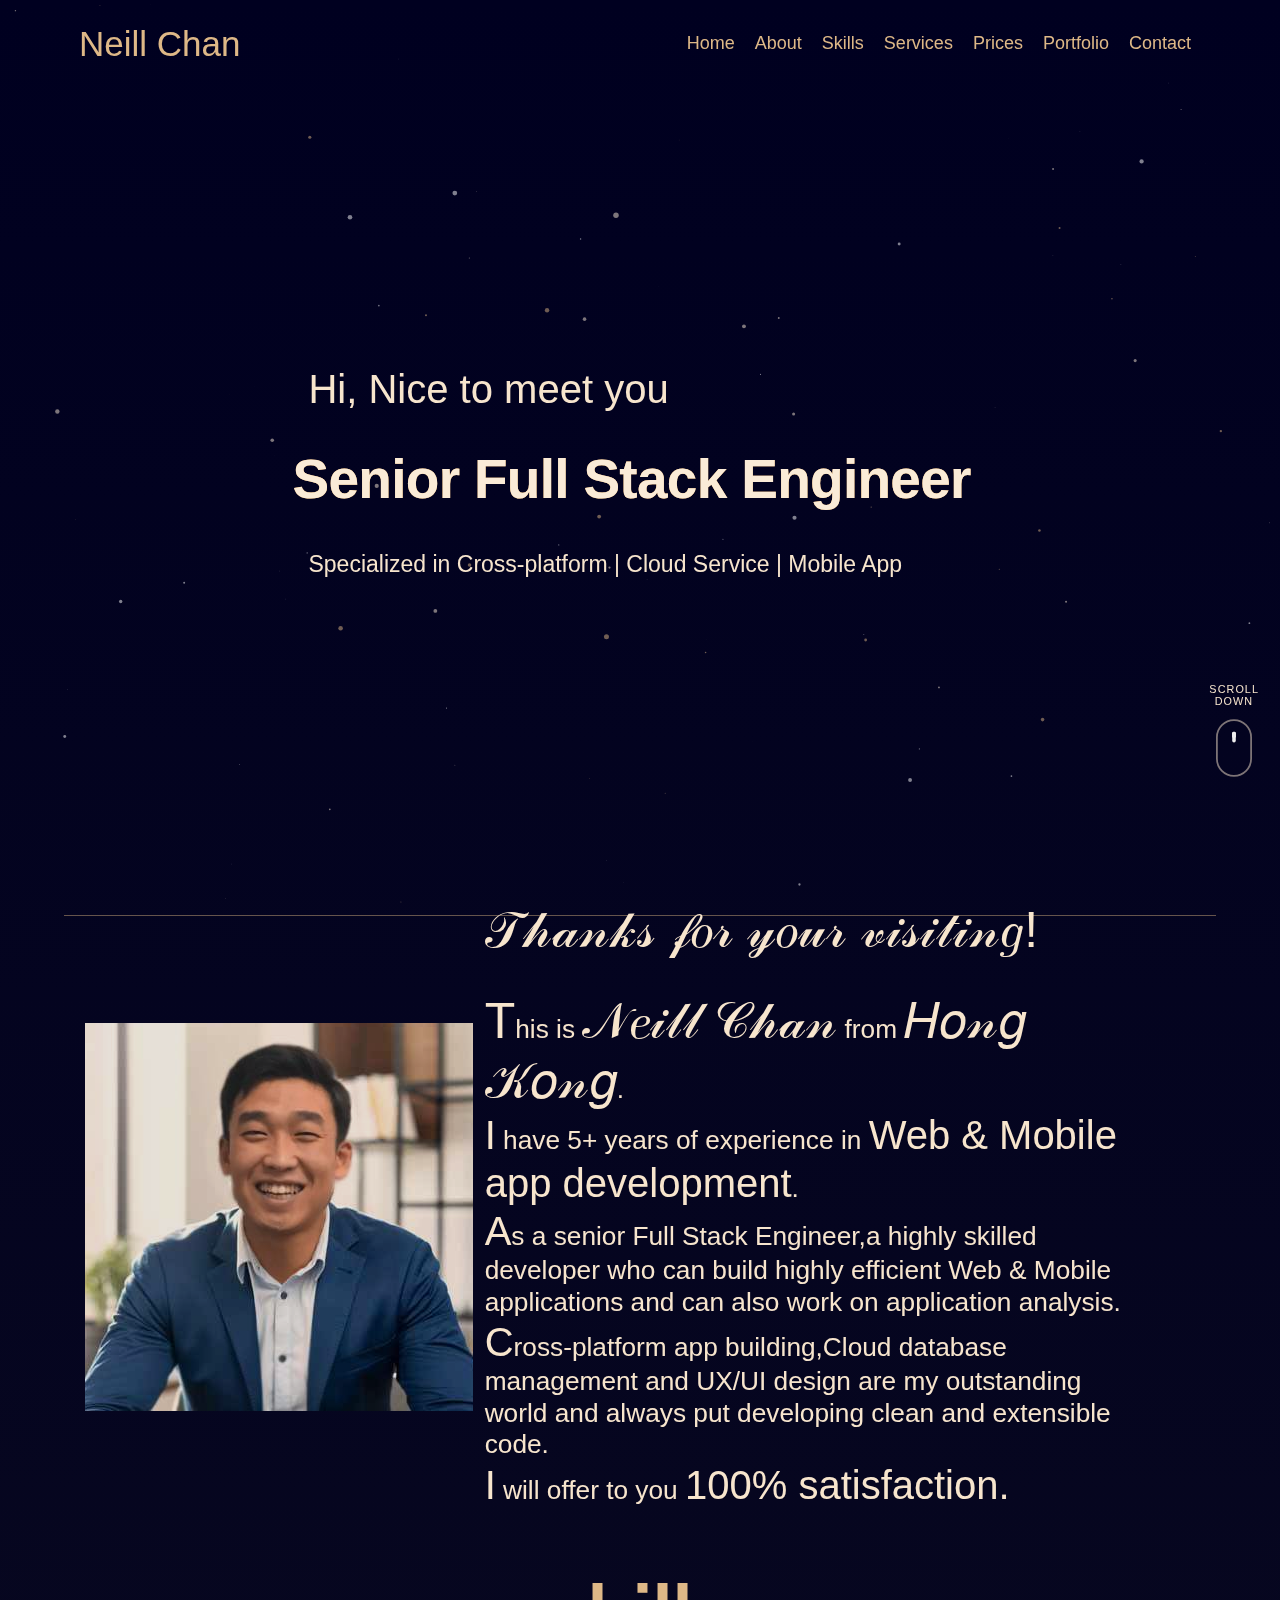
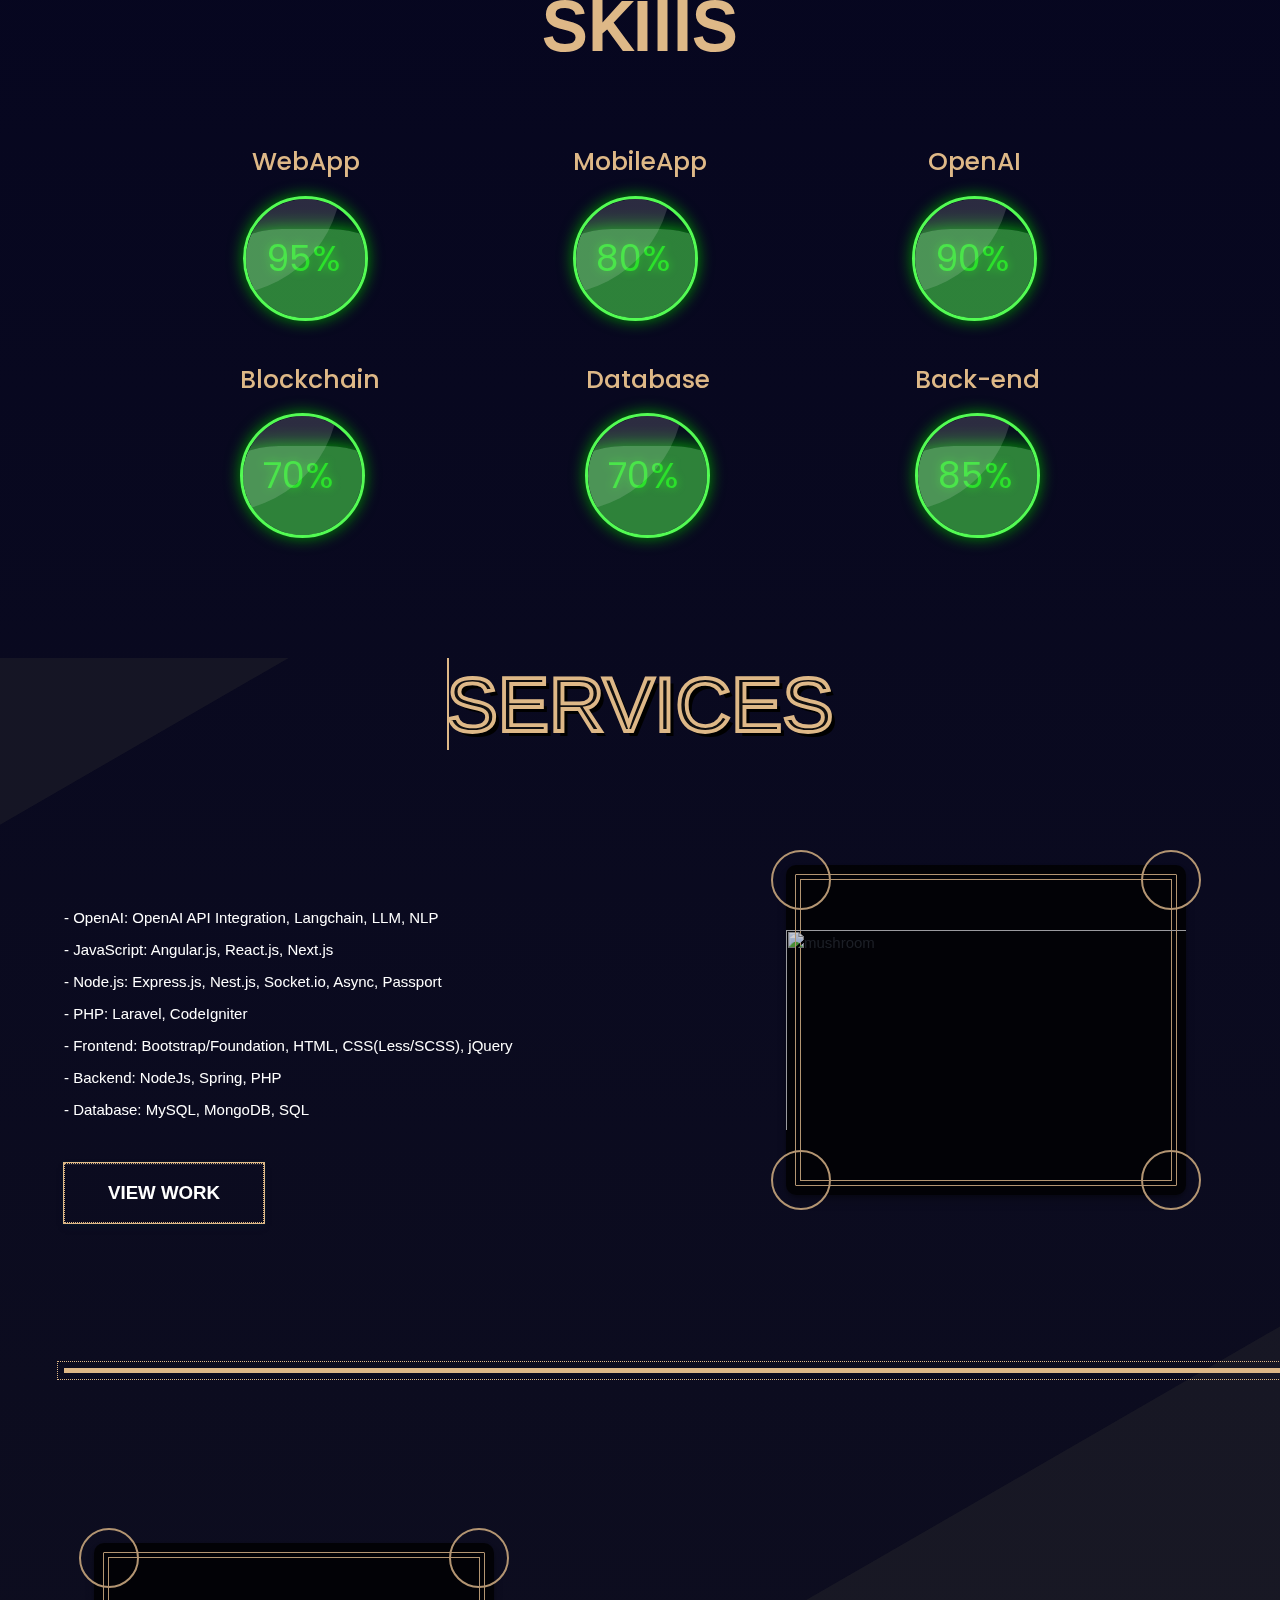
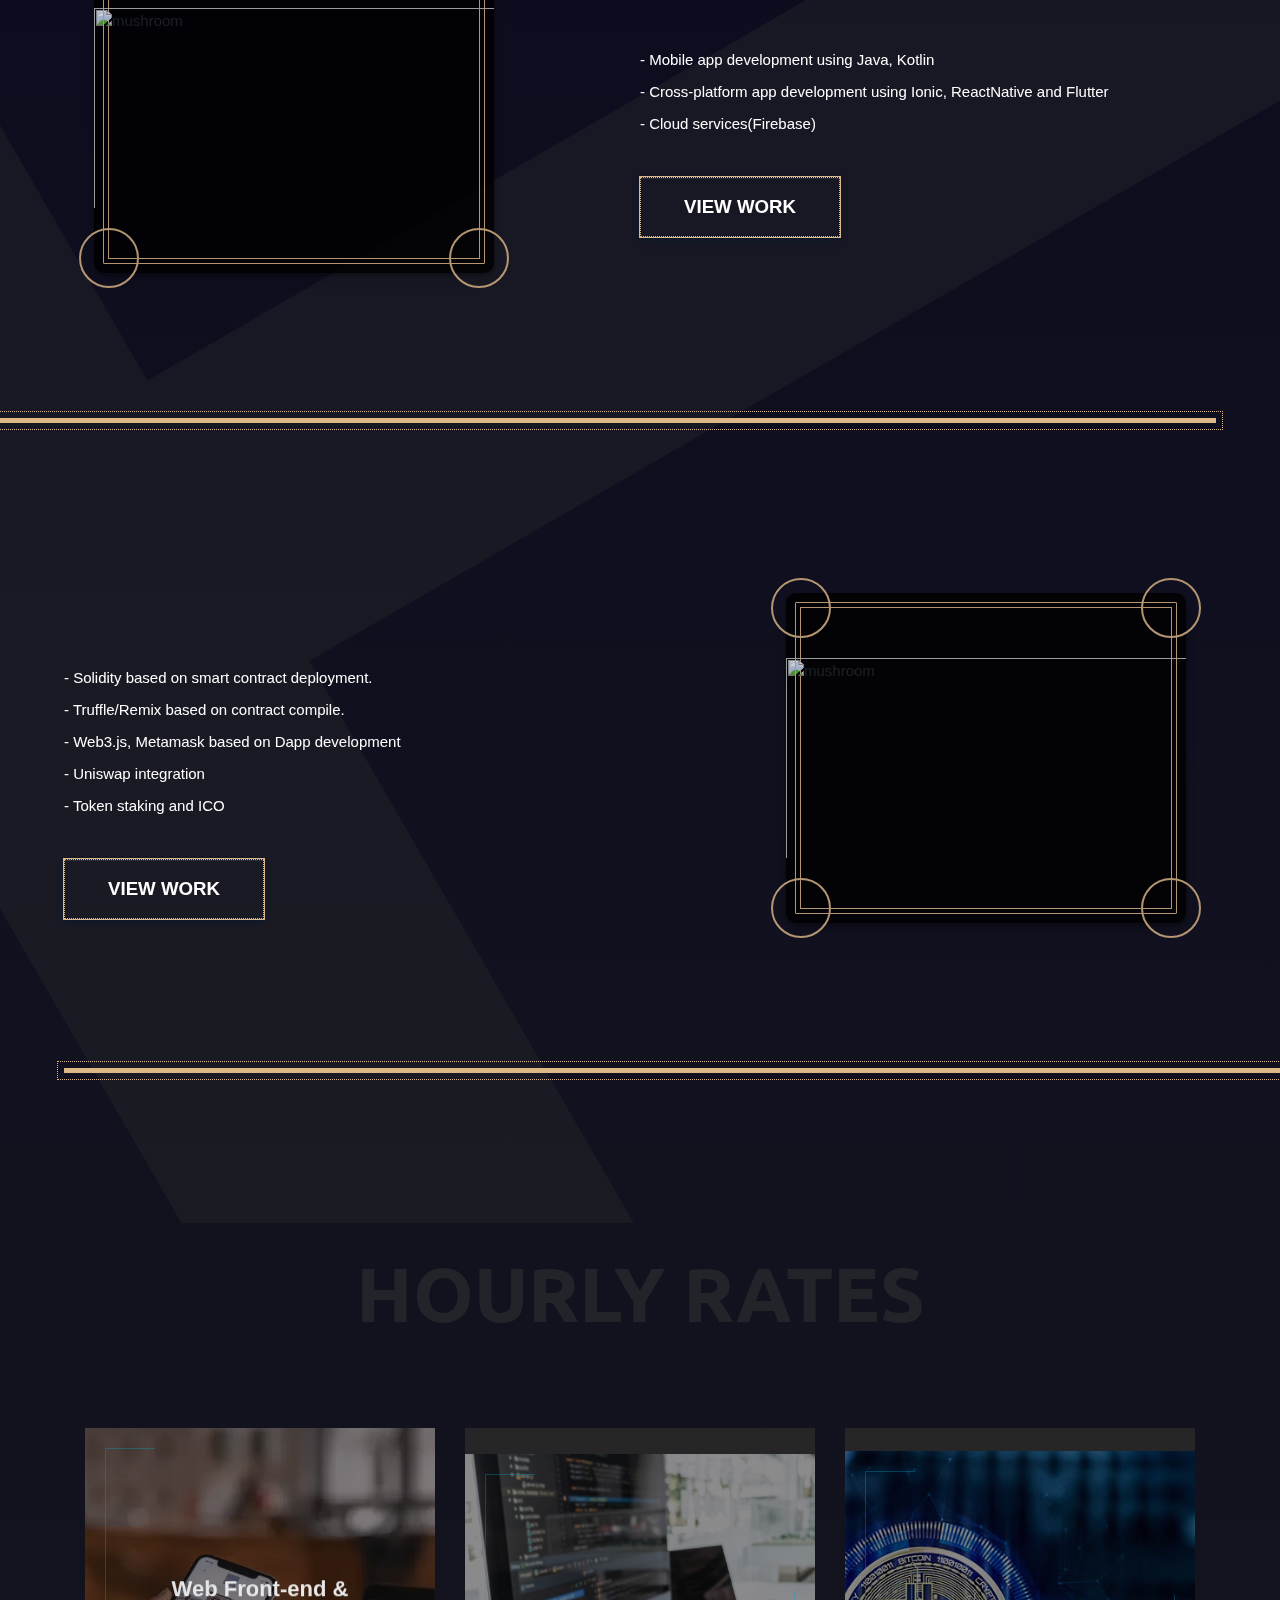
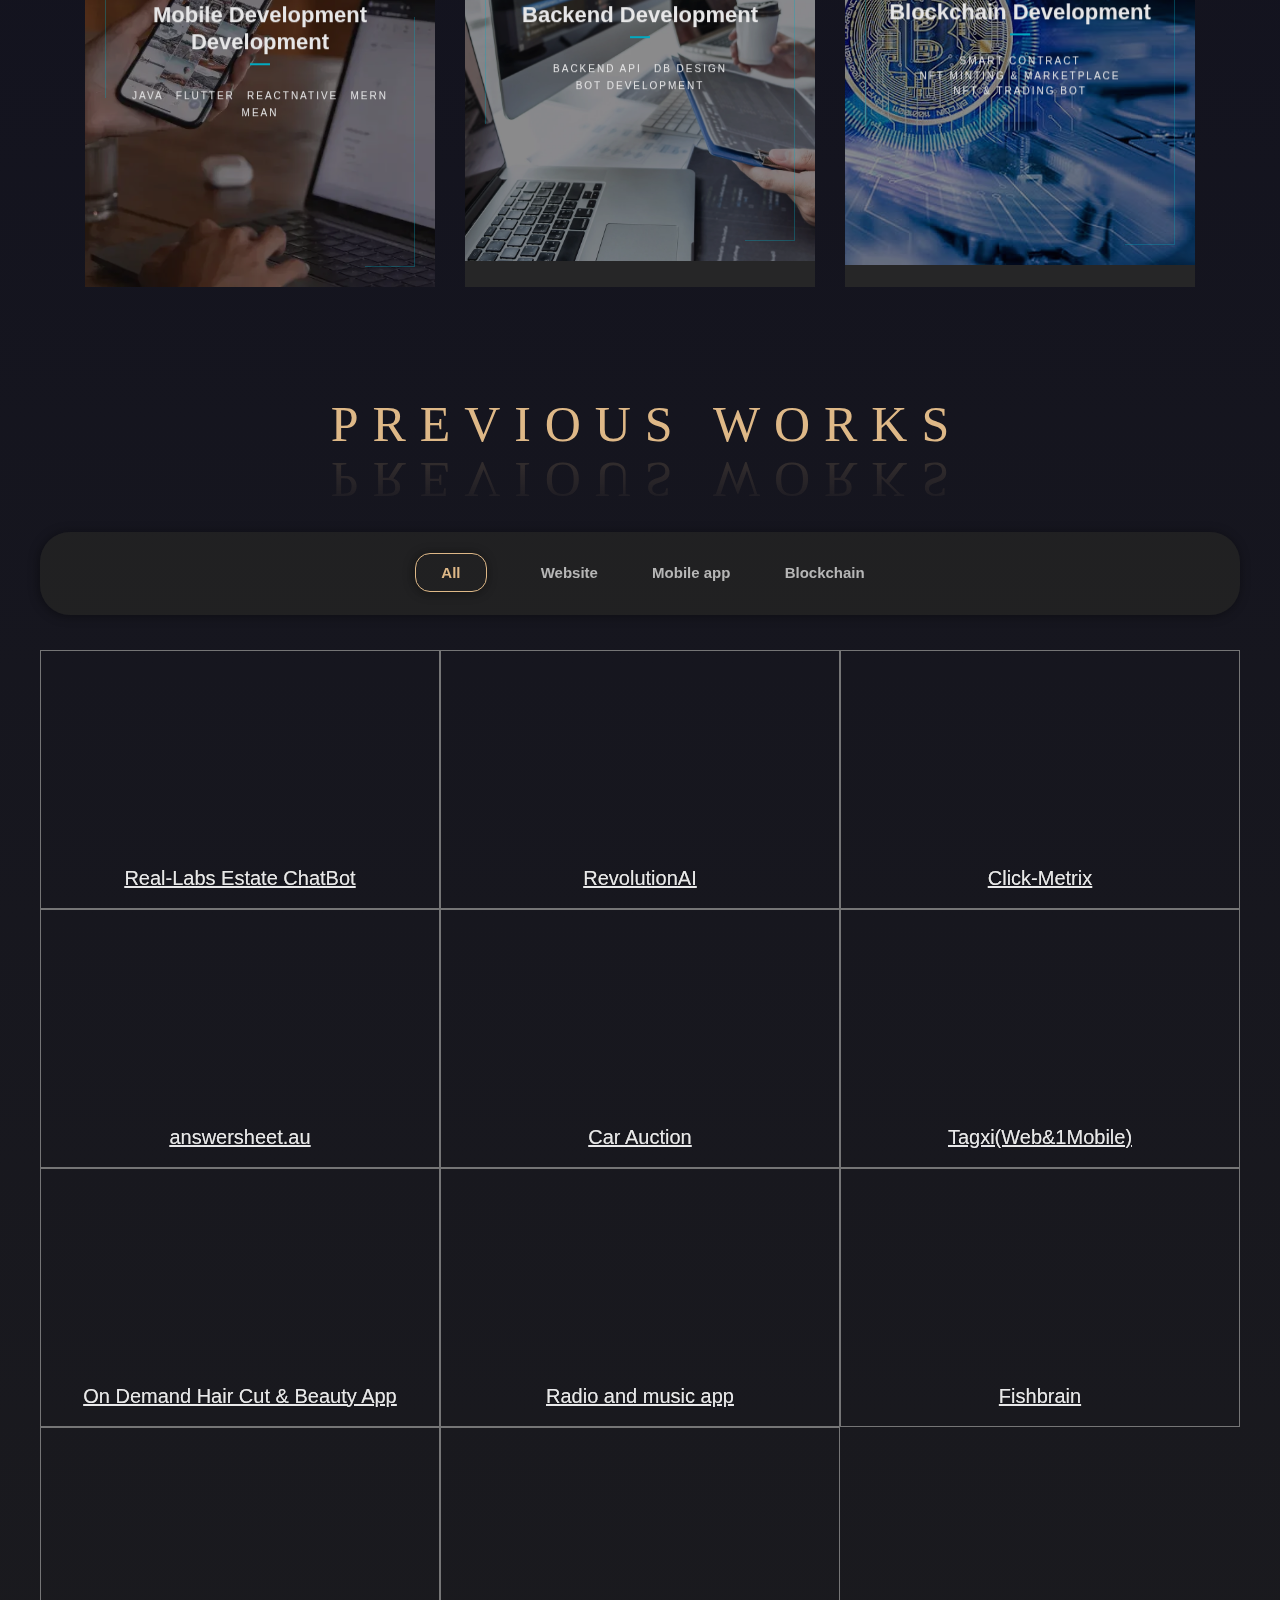
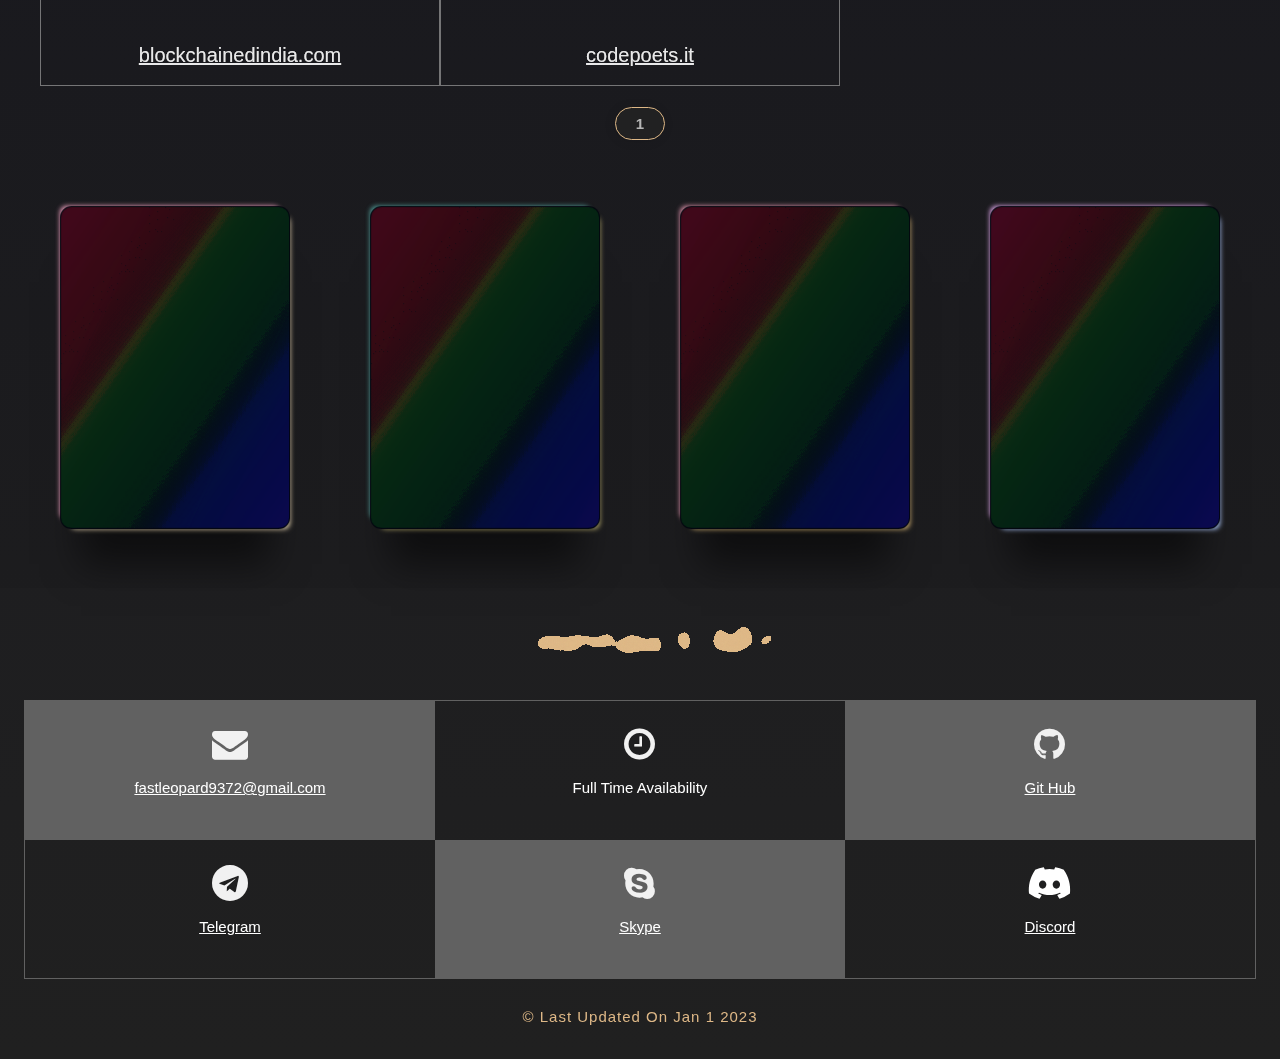
==== public/index.html @ 065c7ac9 "Update index.html" ====
<html lang="en" dir="ltr">

<head>
    <meta http-equiv="Content-Type" content="text/html; charset=UTF-8">

    <meta name="viewport" content="width=device-width, initial-scale=1.0">
    <title> Jacob Bacon </title>
    <link rel="shortcut icon" href="./res/IMG-f7da55d011de5ea7628d4f4afb7e36c1-V.jpg">
    <link rel="stylesheet" href="./res/hero.css">
    <link rel="stylesheet" href="./res/portfolio.css">
    <link rel="stylesheet" href="./res/w3.css">
    <link rel="stylesheet" href="./res/scrollBtn.css">
    <link rel="stylesheet" href="./res/bootstrap.min.css">
    <link rel="stylesheet" href="./res/font-awesome.min.css">
    <link rel="stylesheet" href="./res/pricing.css">
    <link rel="stylesheet" href="./res/cloud_stars.css">
    <link rel="stylesheet" href="./res/pokermon.css">

    <link href="./res/magnific-popup.css" rel="stylesheet">
    <link href="./res/css" rel="stylesheet">
    <link href="./res/css(1)" rel="stylesheet">
    <meta name="viewport" content="width=device-width, initial-scale=1.0">
    <script src="./res/particles.min.js"></script>
    <link rel="stylesheet" href="./res/normalize.min.css">
    <script src="./res/jquery.min.js"></script>
    <!-- The main Three.js file -->
    <script src="./res/three.min.js"></script>

    <!-- This brings in the ability to load custom 3D objects in the .gltf file format. Blender allows the ability to export to this format out the box -->
    <script src="./res/GLTFLoader.js"></script>
    <style id="mttstyle">
        #mttContainer {
            left: 0 !important;
            top: 0 !important;
            position: fixed !important;
            z-index: 100000200 !important;
            width: 1000px !important;
            margin-left: -500px !important;
            background-color: #00000000 !important;
            pointer-events: none !important;
        }

        .bootstrapiso .tooltip {
            width: auto !important;
            height: auto !important;
            background: transparent !important;
            border: none !important;
            border-radius: 0px !important;
            visibility: visible !important;
            pointer-events: none !important;
        }

        .bootstrapiso .tooltip-inner {
            font-size: 14px !important;
            max-width: 200px !important;
            text-align: center !important;
            backdrop-filter: blur(2px) !important;
            background-color: #000000b8 !important;
            color: #ffffffff !important;
            border-radius: .25rem !important;
            pointer-events: none !important;
        }

        .bootstrapiso .arrow::before {
            border-top-color: #000000b8 !important;
        }

        .bold_font_1 {
            font-size: 50px;
        }

        .bold_font_2 {
            font-size: 40px;
        }
    </style>
</head>

<body>
    <canvas class="background"
        style="z-index: 1; pointer-events: none; position: fixed !important; width: 100%; height: 100%;" width="1595"
        height="740"></canvas>
    <!-- Move to up bottom -->
    <!-- <div class="scroll-button" style="display: none;">
        <a onclick="navTo('home')"><i class="fa fa-arrow-up contact-title"></i></a>
    </div> -->
    <!-- navigation menu -->
    <nav style="width: 100%; position: fixed; z-index: 300;" class="">
        <div class="navbar">
            <div class="logo"><a href="#">Neill Chan</a></div>
            <ul class="menu" style="margin-bottom: 0px;">
                <li class="li"><a onclick="navTo(&#39;home&#39;)">Home</a></li>
                <li class="li"><a onclick="navTo(&#39;about&#39;)">About</a></li>
                <li class="li"><a onclick="navTo(&#39;skills&#39;)">Skills</a></li>
                <li class="li"><a onclick="navTo(&#39;services&#39;)">Services</a></li>
                <li class="li"><a onclick="navTo(&#39;prices&#39;)">Prices</a></li>
                <li class="li"><a onclick="navTo(&#39;myworks&#39;)">Portfolio</a></li>
                <li class="li"><a onclick="navTo(&#39;contact&#39;)">Contact</a></li>
                <div class="cancel-btn">
                    <i class="fa fa-times"></i>
                </div>
            </ul>
        </div>
        <div class="menu-btn">
            <i class="fa fa-bars" style="margin-top: 8px;"></i>
        </div>
    </nav>
    <!-- Hero Section -->
    <section class="home" id="home" style="position: relative; z-index: 2; margin-top: 0px; top: 0rem;">
        <div class="home-content" style="padding-top: 0rem; opacity: 1;">
            <div>
                <div class="text-two">
                    <div class="text-three">Hi, Nice to meet you</div> <br>
                    <h4 class="span loader">
                        <span class="m">S</span>
                        <span class="m">e</span>
                        <span class="m">n</span>
                        <span class="m">i</span>
                        <span class="m">o</span>
                        <span class="m">r</span>
                        <span class="m">&nbsp;</span>
                        <span class="m">F</span>
                        <span class="m">u</span>
                        <span class="m">l</span>
                        <span class="m">l</span>
                        <span class="m">&nbsp;</span>
                        <span class="m">S</span>
                        <span class="m">t</span>
                        <span class="m">a</span>
                        <span class="m">c</span>
                        <span class="m">k</span>
                        <span class="m">&nbsp;</span> <br class="br">
                        <span class="m">E</span>
                        <span class="m">n</span>
                        <span class="m">g</span>
                        <span class="m">i</span>
                        <span class="m">n</span>
                        <span class="m">e</span>
                        <span class="m">e</span>
                        <span class="m">r</span>
                    </h4><br>
                </div>
                <div class="text-four">Specialized in Cross-platform | Cloud Service | Mobile App</div>
            </div>
        </div>
    </section>
    <hr>
    <br><br>
    <div class="w3-container w3-padding-large" style="position: relative; z-index: 2;">
        <div id="about" style="margin-top: -100px; height: 170px;"></div>
        <div class="w3-col l4" style="display: flex; justify-content: center; opacity: 0.9; margin-top: -70px; margin-left: 50px;">
            <img data-src="./res/me.png" class="avatar lazy" style="min-height: 200px; min-width: 200px; margin: 10px; transform: translate(0px, 0px); opacity: 1;"
                src="./res/me.png">
        </div>
        <div class="w3-col l7 description" >
            <h3><span class="bold_font_1">𝒯𝒽𝒶𝓃𝓀𝓈 𝒻𝑜𝓇 𝓎𝑜𝓊𝓇 𝓋𝒾𝓈𝒾𝓉𝒾𝓃𝑔!</span><br><br><span class="bold_font_1">T</span>his is <span class="bold_font_1">𝒩𝑒𝒾𝓁𝓁 𝒞𝒽𝒶𝓃</span> from <span class="bold_font_1">𝐻𝑜𝓃𝑔 𝒦𝑜𝓃𝑔</span>.<br>
                <span class="bold_font_2">I</span> have 5+ years of experience in <span class="bold_font_2">Web & Mobile app development</span>.<br>
                <span class="bold_font_2">A</span>s a senior Full Stack Engineer,a highly skilled developer who can build highly efficient Web & Mobile applications and can also work on application analysis.<br>
                <span class="bold_font_2">C</span>ross-platform app building,Cloud database management and UX/UI design are my outstanding world and always put developing clean and extensible code.<br>
                <span class="bold_font_2">I</span> will offer to you <span class="bold_font_2">100% satisfaction.</span></h3>
        </div>
    </div><br><br>
    <!-- My Skill Section -->
    <!-- <h1 id="myskills" class="subtitle"> My Skills & Services </h1> -->
    <section class="skills" style="padding-top: 0px; position: relative; z-index: 2;">
        <div id="skills" style="margin-top: -100px; height: 100px;"></div>
        <section class="skills-bounce">
            <div class="content">
                <h2>skills</h2>
                <h2>skills</h2>
            </div>
        </section>
        <div class="content pre-loader">
            <div class="boxes shape">
                <div class="box circle">
                    <div class="topic">WebApp</div>
                    <div class="green">
                        <div class="progress" style="background: transparent;">
                            <div class="inner">
                                <div class="percent"><span>&nbsp;&nbsp;95</span>%</div>
                                <div class="water"></div>
                                <div class="glare"></div>
                            </div>
                        </div>
                    </div>
                </div>
                <div class="box circle">
                    <div class="topic">MobileApp</div>
                    <div class="green">
                        <div class="progress" style="background: transparent;">
                            <div class="inner">
                                <div class="percent"><span>&nbsp;&nbsp;80</span>%</div>
                                <div class="water"></div>
                                <div class="glare"></div>
                            </div>
                        </div>
                    </div>
                </div>
                <div class="box circle">
                    <div class="topic">OpenAI</div>
                    <div class="green">
                        <div class="progress" style="background: transparent;">
                            <div class="inner">
                                <div class="percent"><span>&nbsp;&nbsp;90</span>%</div>
                                <div class="water"></div>
                                <div class="glare"></div>
                            </div>
                        </div>
                    </div>
                </div>
            </div>
            <div class="boxes shape second">
                <div class="box circle">
                    <div class="topic">Blockchain</div>
                    <div class="green">
                        <div class="progress" style="background: transparent;">
                            <div class="inner">
                                <div class="percent"><span>&nbsp;&nbsp;70</span>%</div>
                                <div class="water"></div>
                                <div class="glare"></div>
                            </div>
                        </div>
                    </div>
                </div>
                <div class="box circle">
                    <div class="topic">Database</div>
                    <div class="green">
                        <div class="progress" style="background: transparent;">
                            <div class="inner">
                                <div class="percent"><span>&nbsp;&nbsp;70</span>%</div>
                                <div class="water"></div>
                                <div class="glare"></div>
                            </div>
                        </div>
                    </div>
                </div>
                <div class="box circle">
                    <div class="topic">Back-end</div>
                    <div class="green">
                        <div class="progress" style="background: transparent;">
                            <div class="inner">
                                <div class="percent"><span>&nbsp;&nbsp;85</span>%</div>
                                <div class="water"></div>
                                <div class="glare"></div>
                            </div>
                        </div>
                    </div>
                </div>
            </div>
        </div>
    </section>
    <!-- My Services Section -->
    <div class="portfolio-container" style=" position: relative; z-index: 2;">
        <div id="services" style="margin-top: -100px; height: 100px;"></div>
        <h2 class="services" data-text="SERVICES">SERVICES</h2>
        <div class="portfolio">
            
            <div class="portfolio-item">
                <div class="item-desc">
                    <h2 class="animate two">
                        <span>W</span><span>e</span><span>b</span><span>&nbsp;</span><span>D</span><span>e</span><span>v</span><span>e</span><span>l</span><span>o</span><span>p</span><span>m</span><span>e</span><span>n</span><span>t</span>
                    </h2>
                    <p>
                        - OpenAI: OpenAI API Integration, Langchain, LLM, NLP<br>
                        - JavaScript: Angular.js, React.js, Next.js<br>
                        - Node.js: Express.js, Nest.js, Socket.io, Async, Passport<br>
                        - PHP: Laravel, CodeIgniter<br>
                        - Frontend: Bootstrap/Foundation, HTML, CSS(Less/SCSS), jQuery<br>
                        - Backend: NodeJs, Spring, PHP<br>
                        - Database: MySQL, MongoDB, SQL<br>
                    </p>
                    <a onclick="showWork(&#39;website&#39;)" title="Website Development">View Work</a>

                </div>

                <div class="item-card">

                    <div>
                        <picture>
                            <img class="lazy" data-src="./res/webdevelopment.jfif" alt="mushroom"
                                style="max-width: 400px; max-height: 200px; width: 80vw; height: 40vw;">
                        </picture>
                        <div></div>
                        <div></div>
                    </div>

                </div>

            </div>
            
            <div class="portfolio-item">

                <div class="item-desc">
                    <h2 class="animate one">
                        <span>M</span><span>o</span><span>b</span><span>i</span><span>l</span><span>e</span><span>&nbsp;</span><span>D</span><span>e</span><span>v</span><span>e</span><span>l</span><span>o</span><span>p</span><span>m</span><span>e</span><span>n</span><span>t</span>
                    </h2>
                    <p>
                        - Mobile app development using Java, Kotlin <br>
                        - Cross-platform app development using Ionic, ReactNative and Flutter <br>
                        - Cloud services(Firebase)<br>
                    </p>
                    <a onclick="showWork(&#39;mobile_app&#39;)" title="Mobile Development">View Work</a>

                </div>

                <div class="item-card">

                    <div>
                        <picture>
                            <img class="lazy" data-src="./res/mobile_development.avif" alt="mushroom"
                                style="max-width: 400px; max-height: 200px; width: 80vw; height: 40vw;">
                        </picture>
                        <div></div>
                        <div></div>
                    </div>

                </div>

            </div>

            <div class="portfolio-item">

                <div class="item-desc">
                    <h2 class="animate three">
                        <span>B</span><span>l</span><span>o</span><span>c</span><span>k</span><span>c</span><span>h</span><span>a</span><span>i</span><span>n</span><span>&nbsp;</span>
                        <span>D</span><span>e</span><span>v</span><span>e</span><span>l</span><span>o</span><span>p</span><span>m</span><span>e</span><span>n</span><span>t</span>
                    </h2>
                    <p>
                        - Solidity based on smart contract deployment. <br>
                        - Truffle/Remix based on contract compile.<br>
                        - Web3.js, Metamask based on Dapp development<br>
                        - Uniswap integration<br>
                        - Token staking and ICO<br>
                    </p>
                    <a onclick="showWork(&#39;blockchain&#39;)" title="Blockchain Development">View Work</a>

                </div>

                <div class="item-card">

                    <div>
                        <picture>
                            <img class="lazy" data-src="./res/blockchain_development.jpg" alt="mushroom"
                                style="max-width: 400px; max-height: 200px; width: 80vw; height: 40vw;">
                        </picture>
                        <div></div>
                        <div></div>
                    </div>

                </div>

            </div>
        </div>
    </div>
    <br>
    <!-- Pricing -->
    <h2 class="title" style=" position: relative; z-index: 2;">
        <div id="prices" style="margin-top: -100px; height: 100px;"></div>
        <span class="title-word title-word-1">Hourly</span>
        <span class="title-word title-word-2">Rates</span>
    </h2>
    <div class="container mt-5" style=" position: relative; z-index: 2; opacity: 0.9;">
        <div class="row mt-5">
            <div class="col-md-4 mt-5">
                <div class="content-inner fl-wrap">
                    <div class="content-front">
                        <div class="cf-inner">
                            <div class="bg" style="background-image: url(./res/rate_mobile.webp);"></div>
                            <div class="overlay"></div>
                            <div class="inner">
                                <h2> Web Front-end &amp;<br>Mobile Development Development </h2>
                                <ul>
                                    <li>Java</li>
                                    <li>Flutter</li>
                                    <li>ReactNative</li>
                                    <li>MERN</li>
                                    <li>MEAN</li>
                                </ul>
                            </div>
                        </div>
                    </div>
                    <div class="content-back">
                        <div class="cf-inner">
                            <div class="inner">
                                <div class="dec-icon">
                                    <svg xmlns="http://www.w3.org/2000/svg" xmlns:xlink="http://www.w3.org/1999/xlink"
                                        version="1.1" id="Capa_1" x="0px" y="0px" viewBox="0 0 487.16 487.16"
                                        style="enable-background:new 0 0 487.16 487.16;" xml:space="preserve"
                                        width="50%" height="100%" class="">
                                        <g>
                                            <g>
                                                <path
                                                    d="M243.578,291.482c-13.117,0-23.788,10.67-23.788,23.786c0,13.117,10.671,23.788,23.788,23.788   c13.116,0,23.787-10.671,23.787-23.788C267.365,302.152,256.694,291.482,243.578,291.482z M243.578,330.556   c-8.43,0-15.288-6.858-15.288-15.288c0-8.429,6.858-15.286,15.288-15.286c8.43,0,15.287,6.857,15.287,15.286   C258.865,323.697,252.008,330.556,243.578,330.556z"
                                                    data-original="#000000" class="active-path" style="fill:#04BBD6"
                                                    data-old_color="#000000"></path>
                                                <path
                                                    d="M453.606,5.261H33.555C15.053,5.261,0,20.315,0,38.817v301.728c0,18.502,15.053,33.556,33.555,33.556h147.497   l-17.482,58.059h-1.958c-14.255,0-25.852,11.599-25.852,25.855v19.635c0,2.347,1.903,4.25,4.25,4.25h207.144   c2.348,0,4.25-1.903,4.25-4.25v-19.635c0-14.257-11.6-25.855-25.856-25.855h-1.957l-17.482-58.059h147.499   c18.502,0,33.555-15.053,33.555-33.556V38.817C487.16,20.315,472.107,5.261,453.606,5.261z M33.555,13.761h420.051   c13.815,0,25.055,11.24,25.055,25.057v1.169h-88.353c-2.348,0-4.25,1.903-4.25,4.25c0,2.347,1.902,4.25,4.25,4.25h88.353v222.043   H8.5v-27.803h170.318c2.347,0,4.25-1.903,4.25-4.25s-1.903-4.25-4.25-4.25H8.5V38.817C8.5,25.001,19.74,13.761,33.555,13.761z    M342.902,458.015v15.385H144.258v-15.385c0-9.57,7.784-17.355,17.352-17.355h163.936   C335.116,440.659,342.902,448.445,342.902,458.015z M314.712,432.159H172.446l17.482-58.059H297.23L314.712,432.159z    M453.606,365.601H33.555c-13.815,0-25.055-11.24-25.055-25.056v-30.429h75.037c2.347,0,4.25-1.903,4.25-4.25   c0-2.347-1.903-4.25-4.25-4.25H8.5v-22.587h470.16v61.516C478.66,354.361,467.421,365.601,453.606,365.601z"
                                                    data-original="#000000" class="active-path" style="fill:#04BBD6"
                                                    data-old_color="#000000"></path>
                                                <path
                                                    d="M351.617,154.194l-47.873,35.994c-5.254,3.95-6.315,11.438-2.365,16.691l5.866,7.803c2.236,2.973,5.804,4.749,9.544,4.749   c2.602,0,5.074-0.824,7.148-2.384l74.561-56.06c2.685-2.019,4.224-4.938,4.224-8.007c0-3.069-1.54-5.987-4.225-8.005l-74.56-56.059   c-2.074-1.56-4.547-2.384-7.148-2.384c-3.739,0-7.307,1.775-9.542,4.748l-5.868,7.803c-3.949,5.253-2.889,12.741,2.365,16.692   l47.873,35.994c0.529,0.398,0.833,0.84,0.833,1.212C352.45,153.354,352.147,153.796,351.617,154.194z M356.725,144.974   l-47.872-35.994c-1.508-1.134-1.813-3.283-0.68-4.79l5.868-7.804c0.647-0.862,1.65-1.356,2.748-1.356   c0.52,0,1.295,0.118,2.041,0.678l74.559,56.059c0.529,0.398,0.833,0.84,0.833,1.213c0,0.373-0.304,0.815-0.832,1.213l-74.56,56.059   c-0.746,0.561-1.521,0.678-2.041,0.678c-1.1,0-2.102-0.495-2.749-1.357l-5.866-7.803c-1.134-1.508-0.829-3.656,0.678-4.789   l47.874-35.995c2.685-2.02,4.225-4.938,4.225-8.008C360.949,149.911,359.409,146.993,356.725,144.974z"
                                                    data-original="#000000" class="active-path" style="fill:#04BBD6"
                                                    data-old_color="#000000"></path>
                                                <path
                                                    d="M88.664,160.988l74.559,56.059c2.075,1.56,4.546,2.384,7.148,2.384c3.74,0,7.307-1.775,9.542-4.749l5.867-7.803   c3.95-5.253,2.889-12.741-2.364-16.691l-47.872-35.994c-0.53-0.398-0.833-0.841-0.833-1.214c0-0.373,0.304-0.814,0.833-1.212   l47.873-35.995c5.253-3.951,6.313-11.438,2.363-16.691l-5.867-7.803c-2.236-2.974-5.803-4.748-9.543-4.748   c-2.602,0-5.074,0.824-7.149,2.384l-74.558,56.059c-2.685,2.019-4.225,4.937-4.225,8.005   C84.438,156.049,85.978,158.968,88.664,160.988z M93.772,151.768l74.558-56.06c0.746-0.561,1.521-0.678,2.04-0.678   c1.099,0,2.101,0.495,2.749,1.357l5.867,7.802c1.133,1.508,0.829,3.657-0.678,4.791l-47.873,35.994   c-2.685,2.019-4.224,4.937-4.225,8.005c0,3.07,1.54,5.988,4.225,8.008l47.873,35.995c1.507,1.133,1.812,3.281,0.678,4.789   l-5.867,7.803c-0.648,0.862-1.65,1.357-2.749,1.357c-0.52,0-1.295-0.118-2.041-0.678l-74.558-56.058   c-0.53-0.398-0.834-0.841-0.834-1.214C92.939,152.608,93.242,152.166,93.772,151.768z"
                                                    data-original="#000000" class="active-path" style="fill:#04BBD6"
                                                    data-old_color="#000000"></path>
                                                <path
                                                    d="M210.549,213.968l8.89,4.033c1.552,0.705,3.202,1.062,4.903,1.062c4.681,0,8.951-2.744,10.877-6.991l47.322-104.297   c2.716-5.985,0.056-13.064-5.93-15.78l-8.891-4.034c-1.552-0.705-3.201-1.062-4.902-1.062c-4.681,0-8.951,2.745-10.878,6.992   l-47.321,104.296c-1.312,2.892-1.417,6.129-0.295,9.115C205.446,210.288,207.657,212.656,210.549,213.968z M212.359,201.698   l47.321-104.296c0.553-1.217,1.784-2.004,3.138-2.004c0.481,0,0.949,0.102,1.391,0.302l8.891,4.034   c0.824,0.374,1.456,1.054,1.779,1.915c0.323,0.861,0.296,1.789-0.078,2.613L227.479,208.56c-0.552,1.217-1.783,2.003-3.136,2.003   c-0.481,0-0.95-0.102-1.392-0.302l-8.89-4.033c-0.824-0.374-1.456-1.054-1.779-1.915   C211.957,203.451,211.985,202.523,212.359,201.698z"
                                                    data-original="#000000" class="active-path" style="fill:#04BBD6"
                                                    data-old_color="#000000"></path>
                                                <path
                                                    d="M306.313,48.486h61.496c2.348,0,4.25-1.903,4.25-4.25c0-2.347-1.902-4.25-4.25-4.25h-61.496c-2.348,0-4.25,1.903-4.25,4.25   C302.063,46.584,303.965,48.486,306.313,48.486z"
                                                    data-original="#000000" class="active-path" style="fill:#04BBD6"
                                                    data-old_color="#000000"></path>
                                            </g>
                                        </g>
                                    </svg>
                                </div>
                                <p>Mobile, Web Front-end Development, Cloud Service, Unity Game Development</p>
                                <div class="serv-price-wrap">$35 - $50</div>
                            </div>
                        </div>
                    </div>
                </div>
            </div>
            <div class="col-md-4 mt-5">
                <div class="content-inner fl-wrap">
                    <div class="content-front">
                        <div class="cf-inner">
                            <div class="bg " style="background-image: url(./res/rate_backend.webp);"></div>
                            <div class="overlay"></div>
                            <div class="inner">
                                <h2>Backend Development</h2>
                                <ul>
                                    <li>Backend API</li>
                                    <li>DB design</li>
                                    <li>Bot Development</li>
                                </ul>
                            </div>
                        </div>
                    </div>
                    <div class="content-back">
                        <div class="cf-inner">
                            <div class="inner">
                                <div class="dec-icon">
                                    <svg xmlns="http://www.w3.org/2000/svg" xmlns:xlink="http://www.w3.org/1999/xlink"
                                        version="1.1" id="Capa_1" x="0px" y="0px" viewBox="0 0 488.477 488.477"
                                        style="enable-background:new 0 0 488.477 488.477;" xml:space="preserve"
                                        width="50%" height="100%" class="">
                                        <g>
                                            <g>
                                                <path
                                                    d="M472.227,17.875H16.25C7.29,17.875,0,25.166,0,34.125v383.982c0,8.96,7.29,16.25,16.25,16.25h177.048v28.725   c0,5.155,2.583,6.761,4.124,7.259c1.541,0.497,4.575,0.709,7.594-3.473l38.649-53.547c0.29-0.402,0.526-0.524,0.563-0.536   c0.059,0.012,0.295,0.134,0.585,0.536l38.65,53.548c2.158,2.987,4.323,3.732,5.945,3.732c0.647,0,1.208-0.119,1.648-0.261   c1.54-0.498,4.123-2.103,4.123-7.259v-28.725h177.048c8.96,0,16.25-7.29,16.25-16.25V34.125   C488.477,25.166,481.187,17.875,472.227,17.875z M207.78,354.371c-1.082,0-2.05-0.144-2.959-0.438   c-5.369-1.744-9.069-8.495-12.987-15.644c-3.437-6.271-6.991-12.755-12.289-16.61c-5.372-3.909-12.697-5.311-19.781-6.667   c-7.943-1.52-15.445-2.956-18.702-7.431c-3.2-4.398-2.266-11.925-1.277-19.893c0.893-7.201,1.817-14.646-0.26-21.045   c-1.985-6.115-6.995-11.43-11.839-16.569c-5.395-5.724-10.972-11.642-10.972-17.457c0-5.816,5.578-11.734,10.973-17.458   c4.844-5.14,9.853-10.454,11.838-16.568c2.077-6.398,1.153-13.844,0.26-21.045c-0.989-7.968-1.922-15.494,1.278-19.892   c3.256-4.475,10.758-5.911,18.701-7.432c7.084-1.356,14.409-2.758,19.782-6.668c5.296-3.855,8.85-10.339,12.287-16.609   c3.917-7.147,7.618-13.899,12.988-15.643c0.909-0.295,1.877-0.438,2.959-0.438c4.615,0,10.163,2.597,16.035,5.346   c6.657,3.116,13.541,6.338,20.422,6.338c6.881,0,13.765-3.222,20.422-6.338c5.874-2.749,11.421-5.346,16.036-5.346   c1.082,0,2.05,0.144,2.958,0.438c5.37,1.744,9.07,8.495,12.988,15.643c3.437,6.271,6.991,12.755,12.288,16.61   c5.372,3.909,12.698,5.312,19.782,6.668c7.942,1.52,15.444,2.956,18.701,7.432c3.2,4.397,2.267,11.924,1.278,19.892   c-0.893,7.2-1.817,14.646,0.26,21.044c1.985,6.114,6.995,11.429,11.839,16.568c5.395,5.724,10.973,11.643,10.973,17.458   c0,5.817-5.579,11.736-10.974,17.46c-4.843,5.139-9.852,10.453-11.838,16.566c-2.077,6.398-1.153,13.844-0.259,21.044   c0.989,7.969,1.923,15.496-1.278,19.894c-3.256,4.475-10.758,5.911-18.7,7.431c-7.085,1.356-14.411,2.759-19.783,6.668   c-5.297,3.855-8.851,10.339-12.288,16.609c-3.918,7.148-7.619,13.899-12.988,15.644c-0.909,0.295-1.877,0.438-2.959,0.438   c-4.615,0-10.162-2.597-16.035-5.346c-6.657-3.116-13.541-6.338-20.423-6.338c-6.881,0-13.764,3.222-20.421,6.338   C217.943,351.774,212.395,354.371,207.78,354.371z M295.179,356.022c3.526-3.832,6.252-8.783,8.918-13.648   c2.988-5.45,6.077-11.087,9.836-13.822c3.836-2.791,10.212-4.012,16.379-5.192c9.214-1.764,18.743-3.587,23.975-10.777   c5.176-7.113,3.989-16.686,2.84-25.942c-0.779-6.278-1.584-12.772-0.091-17.372c1.396-4.298,5.546-8.7,9.939-13.361   c6.533-6.931,13.288-14.098,13.288-23.29c0-9.189-6.755-16.356-13.287-23.288c-4.394-4.661-8.544-9.064-9.94-13.363   c-1.494-4.602-0.688-11.094,0.091-17.372c1.149-9.256,2.336-18.827-2.84-25.94c-5.233-7.191-14.762-9.015-23.976-10.778   c-6.167-1.181-12.543-2.401-16.378-5.192c-3.76-2.736-6.849-8.372-9.836-13.823c-4.542-8.286-9.239-16.855-17.817-19.641   c-1.745-0.567-3.623-0.854-5.583-0.854c-6.506,0-13.183,3.125-19.639,6.147c-5.816,2.722-11.829,5.536-16.819,5.536   s-11.003-2.814-16.818-5.536c-6.457-3.022-13.133-6.147-19.639-6.147c-1.96,0-3.839,0.287-5.584,0.854   c-8.578,2.784-13.274,11.354-17.817,19.642c-2.987,5.45-6.076,11.086-9.835,13.822c-3.835,2.791-10.212,4.011-16.378,5.191   c-9.215,1.764-18.743,3.588-23.976,10.778c-5.176,7.113-3.989,16.685-2.84,25.94c0.779,6.279,1.585,12.771,0.09,17.373   c-1.396,4.299-5.545,8.702-9.939,13.363c-6.532,6.931-13.287,14.098-13.287,23.288c0,9.19,6.754,16.356,13.286,23.287   c4.394,4.661,8.544,9.064,9.94,13.364c1.494,4.602,0.688,11.094-0.09,17.373c-1.148,9.256-2.336,18.827,2.839,25.94   c5.233,7.191,14.762,9.015,23.977,10.778c6.167,1.181,12.543,2.4,16.378,5.191c3.759,2.735,6.849,8.372,9.836,13.823   c2.666,4.864,5.392,9.816,8.917,13.648v37.161H8.5V131.696h82.343c2.347,0,4.25-1.902,4.25-4.25c0-2.348-1.903-4.25-4.25-4.25H8.5   V84.683h471.477v269.513h-98.134c-2.347,0-4.25,1.902-4.25,4.25c0,2.348,1.903,4.25,4.25,4.25h98.134v30.487H295.179V356.022z    M16.25,26.375h455.977c4.273,0,7.75,3.477,7.75,7.75v15.058H170.094c-2.347,0-4.25,1.902-4.25,4.25c0,2.348,1.903,4.25,4.25,4.25   h309.883v18.5H8.5V34.125C8.5,29.852,11.977,26.375,16.25,26.375z M16.25,425.857c-4.273,0-7.75-3.477-7.75-7.75v-16.424h184.798   v24.174H16.25z M251.704,408.346c-1.862-2.58-4.583-4.06-7.466-4.06c-2.882,0-5.604,1.48-7.466,4.06l-34.974,48.455v-94.936   c0.135,0.048,0.262,0.105,0.399,0.15c1.745,0.567,3.624,0.854,5.584,0.854c0.934,0,1.872-0.071,2.812-0.19v34.766   c0,2.348,1.903,4.25,4.25,4.25s4.25-1.902,4.25-4.25v-37.061c2.795-1.074,5.581-2.376,8.327-3.661   c5.815-2.722,11.828-5.536,16.818-5.536c4.991,0,11.004,2.815,16.819,5.536c6.457,3.022,13.133,6.147,19.639,6.147   c1.96,0,3.838-0.287,5.583-0.854c0.137-0.045,0.265-0.104,0.399-0.15v94.936L251.704,408.346z M472.227,425.857H295.179v-24.174   h184.798v16.424C479.977,422.38,476.5,425.857,472.227,425.857z"
                                                    data-original="#000000" class="active-path" data-old_color="#000000"
                                                    style="fill:#05C2DE"></path>
                                                <path
                                                    d="M38.094,66.683c8.409,0,15.25-6.841,15.25-15.25c0-8.409-6.841-15.25-15.25-15.25s-15.25,6.841-15.25,15.25   C22.844,59.842,29.685,66.683,38.094,66.683z M38.094,44.683c3.722,0,6.75,3.028,6.75,6.75c0,3.722-3.028,6.75-6.75,6.75   c-3.722,0-6.75-3.028-6.75-6.75C31.344,47.711,34.372,44.683,38.094,44.683z"
                                                    data-original="#000000" class="active-path" data-old_color="#000000"
                                                    style="fill:#05C2DE"></path>
                                                <path
                                                    d="M80.594,66.683c8.409,0,15.25-6.841,15.25-15.25c0-8.409-6.841-15.25-15.25-15.25s-15.25,6.841-15.25,15.25   C65.344,59.842,72.185,66.683,80.594,66.683z M80.594,44.683c3.722,0,6.75,3.028,6.75,6.75c0,3.722-3.028,6.75-6.75,6.75   c-3.722,0-6.75-3.028-6.75-6.75C73.844,47.711,76.872,44.683,80.594,44.683z"
                                                    data-original="#000000" class="active-path" data-old_color="#000000"
                                                    style="fill:#05C2DE"></path>
                                                <path
                                                    d="M123.094,66.683c8.409,0,15.25-6.841,15.25-15.25c0-8.409-6.841-15.25-15.25-15.25s-15.25,6.841-15.25,15.25   C107.844,59.842,114.685,66.683,123.094,66.683z M123.094,44.683c3.722,0,6.75,3.028,6.75,6.75c0,3.722-3.028,6.75-6.75,6.75   c-3.722,0-6.75-3.028-6.75-6.75C116.344,47.711,119.372,44.683,123.094,44.683z"
                                                    data-original="#000000" class="active-path" data-old_color="#000000"
                                                    style="fill:#05C2DE"></path>
                                                <path
                                                    d="M337.501,232.617c0-51.425-41.837-93.262-93.263-93.262s-93.263,41.837-93.263,93.262   c0,51.426,41.837,93.264,93.263,93.264S337.501,284.042,337.501,232.617z M159.476,232.617c0-46.737,38.024-84.762,84.763-84.762   s84.763,38.024,84.763,84.762c0,46.739-38.024,84.764-84.763,84.764S159.476,279.356,159.476,232.617z"
                                                    data-original="#000000" class="active-path" data-old_color="#000000"
                                                    style="fill:#05C2DE"></path>
                                                <path
                                                    d="M306.714,232.617c0-34.448-28.026-62.475-62.476-62.475s-62.476,28.026-62.476,62.475   c0,34.448,28.026,62.476,62.476,62.477C278.688,295.093,306.714,267.066,306.714,232.617z M200.149,263.696h33.693   c2.347,0,4.25-1.902,4.25-4.25c0-2.348-1.903-4.25-4.25-4.25h-38.612c-2.905-6.28-4.637-13.205-4.916-20.5h61.527   c2.347,0,4.25-1.902,4.25-4.25c0-2.348-1.903-4.25-4.25-4.25h-61.185c3.187-26.744,25.992-47.554,53.581-47.554   c16.215,0,30.772,7.197,40.675,18.554h-40.07c-2.347,0-4.25,1.902-4.25,4.25c0,2.348,1.903,4.25,4.25,4.25h46.148   c4.585,7.931,7.223,17.121,7.223,26.921c0,29.763-24.213,53.977-53.976,53.977C226.042,286.592,209.932,277.532,200.149,263.696z"
                                                    data-original="#000000" class="active-path" data-old_color="#000000"
                                                    style="fill:#05C2DE"></path>
                                            </g>
                                        </g>
                                    </svg>
                                </div>
                                <p>NodeJS Backend Development, Database Design and Optimization, Telegram &amp; Discord
                                    Bot</p>
                                <div class="serv-price-wrap">$45 - $60</div>
                            </div>
                        </div>
                    </div>
                </div>
            </div>
            <div class="col-md-4 mt-5">
                <div class="content-inner fl-wrap">
                    <div class="content-front">
                        <div class="cf-inner">
                            <div class="bg" style="background-image: url(./res/rate_blockchain.avif);"></div>
                            <div class="overlay"></div>
                            <div class="inner">
                                <h2>Blockchain Development</h2>
                                <ul>
                                    <li>Smart Contract</li>
                                    <li>NFT minting &amp; marketplace</li>
                                    <li>NFT &amp; Trading Bot</li>
                                </ul>
                            </div>
                        </div>
                    </div>
                    <div class="content-back">
                        <div class="cf-inner">
                            <div class="inner">
                                <div class="dec-icon">
                                    <svg xmlns="http://www.w3.org/2000/svg" xmlns:xlink="http://www.w3.org/1999/xlink"
                                        version="1.1" id="Capa_1" x="0px" y="0px" viewBox="0 0 487.16 487.16"
                                        style="enable-background:new 0 0 487.16 487.16;" xml:space="preserve"
                                        width="50%" height="100%">
                                        <g>
                                            <g>
                                                <path
                                                    d="M240.934,291.482c-13.116,0-23.787,10.671-23.787,23.787c0,13.116,10.671,23.787,23.787,23.787   c13.116,0,23.787-10.671,23.787-23.787C264.721,302.152,254.05,291.482,240.934,291.482z M240.934,330.556   c-8.43,0-15.287-6.857-15.287-15.287c0-8.43,6.857-15.287,15.287-15.287c8.43,0,15.287,6.857,15.287,15.287   C256.221,323.698,249.363,330.556,240.934,330.556z"
                                                    data-original="#000000" class="active-path" data-old_color="#000000"
                                                    style="fill:#05C2DE"></path>
                                                <path
                                                    d="M453.605,5.261H33.555C15.053,5.261,0,20.315,0,38.817v301.727c0,18.503,15.053,33.556,33.555,33.556h147.497   l-17.482,58.059h-1.96c-14.255,0-25.853,11.599-25.853,25.855v19.635c0,2.348,1.902,4.25,4.25,4.25h207.145   c2.348,0,4.25-1.902,4.25-4.25v-19.635c0-14.257-11.6-25.855-25.857-25.855h-1.956l-17.483-58.059h147.498   c18.502,0,33.555-15.053,33.555-33.556V38.817C487.16,20.315,472.107,5.261,453.605,5.261z M33.555,13.761h420.051   c13.815,0,25.055,11.24,25.055,25.057v1.169h-90.997c-2.348,0-4.25,1.902-4.25,4.25c0,2.348,1.902,4.25,4.25,4.25h90.997v222.043   H8.5v-8.803h170.689c2.348,0,4.25-1.902,4.25-4.25c0-2.348-1.902-4.25-4.25-4.25H8.5V38.817   C8.5,25.001,19.739,13.761,33.555,13.761z M342.902,458.015v15.385H144.258v-15.385c0-9.569,7.784-17.355,17.353-17.355h163.936   C335.116,440.659,342.902,448.445,342.902,458.015z M314.713,432.159H172.447l17.481-58.059H297.23L314.713,432.159z    M453.605,365.601H33.555c-13.815,0-25.055-11.24-25.055-25.056v-29.929h77.893c2.348,0,4.25-1.902,4.25-4.25   c0-2.348-1.902-4.25-4.25-4.25H8.5v-23.087h470.16v61.516C478.66,354.36,467.421,365.601,453.605,365.601z"
                                                    data-original="#000000" class="active-path" data-old_color="#000000"
                                                    style="fill:#05C2DE"></path>
                                                <path
                                                    d="M303.668,48.486h61.496c2.348,0,4.25-1.902,4.25-4.25c0-2.348-1.902-4.25-4.25-4.25h-61.496c-2.348,0-4.25,1.902-4.25,4.25   C299.418,46.584,301.32,48.486,303.668,48.486z"
                                                    data-original="#000000" class="active-path" data-old_color="#000000"
                                                    style="fill:#05C2DE"></path>
                                                <path
                                                    d="M72.581,118.591c18.196,0,33-14.804,33-33c0-6.51-1.902-12.579-5.169-17.698c6.516-2.948,20.938-8.394,38.964-8.59   c0.35-0.004,0.695-0.006,1.043-0.006c31.787,0,59.356,15.937,81.994,47.374l-29.161-6.479c-2.286-0.51-4.561,0.936-5.07,3.227   c-0.51,2.291,0.936,4.562,3.227,5.07l40.5,9c0.306,0.068,0.614,0.102,0.922,0.102c1.006,0,1.991-0.357,2.77-1.026   c1.016-0.873,1.561-2.173,1.471-3.51l-3-44.5c-0.157-2.341-2.16-4.113-4.526-3.954c-2.342,0.158-4.112,2.185-3.954,4.526   l2.043,30.3c-30.207-40.482-64.504-48.841-88.349-48.622c-21.802,0.237-38.592,7.428-44.542,10.356   c-5.862-5.322-13.64-8.569-22.161-8.569c-18.196,0-33,14.804-33,33C39.581,103.787,54.385,118.591,72.581,118.591z M72.581,61.091   c13.51,0,24.5,10.99,24.5,24.5c0,13.51-10.99,24.5-24.5,24.5c-13.51,0-24.5-10.99-24.5-24.5   C48.081,72.081,59.071,61.091,72.581,61.091z"
                                                    data-original="#000000" class="active-path" data-old_color="#000000"
                                                    style="fill:#05C2DE"></path>
                                                <path
                                                    d="M210.061,173.031c-1.016,0.873-1.561,2.173-1.471,3.51l3,44.5c0.151,2.244,2.018,3.964,4.236,3.964   c0.096,0,0.192-0.003,0.29-0.01c2.342-0.158,4.112-2.185,3.954-4.526l-2.059-30.538c29.454,37.853,62.269,46.16,85.372,46.16   c0.155,0,0.313,0,0.467-0.001c21.825-0.105,38.556-7.275,44.333-10.115c4.508,12.863,16.764,22.115,31.147,22.115   c18.196,0,33-14.804,33-33s-14.804-33-33-33c-18.196,0-33,14.804-33,33c0,0.758,0.035,1.506,0.086,2.251   c-0.086,0.041-0.175,0.066-0.259,0.113c-0.179,0.102-18.208,10.117-42.717,10.137c-0.025,0-0.05,0-0.075,0   c-30.775,0-57.66-15.017-80-44.642l29.043,6.454c2.293,0.514,4.563-0.935,5.07-3.227c0.51-2.291-0.935-4.562-3.226-5.07l-40.5-9   C212.448,171.816,211.077,172.158,210.061,173.031z M379.33,190.59c13.51,0,24.5,10.99,24.5,24.5c0,13.51-10.99,24.5-24.5,24.5   s-24.5-10.99-24.5-24.5C354.83,201.58,365.82,190.59,379.33,190.59z"
                                                    data-original="#000000" class="active-path" data-old_color="#000000"
                                                    style="fill:#05C2DE"></path>
                                                <path
                                                    d="M313.571,146.77c0.757,0.553,1.635,0.819,2.505,0.819c1.31,0,2.603-0.604,3.435-1.741l14.491-19.819l19.819,14.491   c0.757,0.553,1.635,0.819,2.505,0.819c1.31,0,2.603-0.604,3.435-1.741c1.386-1.896,0.973-4.554-0.922-5.939l-19.819-14.491   l14.491-19.819c1.386-1.896,0.973-4.554-0.922-5.939c-1.897-1.386-4.555-0.972-5.939,0.922l-14.491,19.819l-19.819-14.491   c-1.897-1.386-4.556-0.972-5.939,0.922c-1.386,1.896-0.973,4.554,0.922,5.939l19.819,14.491l-14.491,19.819   C311.264,142.727,311.677,145.385,313.571,146.77z"
                                                    data-original="#000000" class="active-path" data-old_color="#000000"
                                                    style="fill:#05C2DE"></path>
                                            </g>
                                        </g>
                                    </svg>
                                </div>
                                <p>Ethereum &amp; Solana, Solidity and Rust, NFT minting &amp; marketplace, Trading
                                    &amp; NFT Bot</p>
                                <div class="serv-price-wrap">$40 - $50</div>
                            </div>
                        </div>
                    </div>
                </div>
            </div>
        </div>
    </div>

    <!-- My Previous Works -->
    <div class="container" style=" position: relative; z-index: 2; margin-top: 100px;">
        <div id="myworks" style="margin-top: -100px; height: 100px;"></div>
        <div class="waviy">
            <span style="--i:1">P</span>
            <span style="--i:2">r</span>
            <span style="--i:3">e</span>
            <span style="--i:4">v</span>
            <span style="--i:5">i</span>
            <span style="--i:6">o</span>
            <span style="--i:7">u</span>
            <span style="--i:8">s</span>
            <span style="--i:9">&nbsp;</span>
            <span style="--i:10">W</span>
            <span style="--i:11">o</span>
            <span style="--i:12">r</span>
            <span style="--i:13">k</span>
            <span style="--i:14">s</span>
        </div>
    </div>
    <div class="filters filter-button-group" style=" position: relative; z-index: 2;">
        <ul>
            <li class="active"><a href="javascript:void(0);" data-filter="*" id="all">All</a></li>
            <li><a href="javascript:void(0);" data-filter="website" id="website">Website</a></li>
            <li><a href="javascript:void(0);" data-filter="mobile_app" id="mobile_app">Mobile app</a></li>
            <li><a href="javascript:void(0);" data-filter="blockchain" id="blockchain">Blockchain</a></li>
        </ul>
    </div>
    <div id="container" class="isotope"
        style="position: relative; z-index: 2; opacity: 0.9; width: 1200px; height: 1036px;">
        <div class="grid-item" data-filter="website" data-page="1"
        style="position: absolute; left: 800px; top: 259px;">
            <a class="popupimg" href="https://real-labs-ai.vercel.app/" target="_blank">
                <img class="lazy" data-src="./res/webapps/chatbot.png">
            </a>
            <div class="_overlay"><a href="https://revolutionai.io/" target="_blank" class="imageLink"
                    title="chtbot">Real-Labs Estate ChatBot</a></div>
        </div>
        <div class="grid-item" data-filter="website" data-page="1"
        style="position: absolute; left: 800px; top: 259px;">
            <a class="popupimg" href="https://revolutionai.io/" target="_blank">
                <img class="lazy" data-src="./res/webapps/revai.png">
            </a>
            <div class="_overlay"><a href="https://revolutionai.io/" target="_blank" class="imageLink"
                    title="revolutionai">RevolutionAI</a></div>
        </div>
        <div class="grid-item" data-filter="website" data-page="1"
        style="position: absolute; left: 800px; top: 259px;">
            <a class="popupimg" href="https://click-metrix.com/" target="_blank">
                <img class="lazy" data-src="./res/webapps/clickmetrix.png">
            </a>
            <div class="_overlay"><a href="https://click-metrix.com/" target="_blank" class="imageLink"
                    title="clickmetrix">Click-Metrix</a></div>
        </div>
        <div class="grid-item" data-filter="website" data-page="1"
        style="position: absolute; left: 800px; top: 259px;">
            <a class="popupimg" href="https://answersheet.au/" target="_blank">
                <img class="lazy" data-src="./res/webapps/answersheet.png">
            </a>
            <div class="_overlay"><a href="https://answersheet.au/" target="_blank" class="imageLink"
                    title="answersheet">answersheet.au</a></div>
        </div>
        <div class="grid-item" data-filter="website" data-page="1" style="position: absolute; left: 0px; top: 259px;">
            <a class="popupimg" href="https://www.autofairford.com/" target="_blank">
                <img class="lazy" data-src="./res/webapps/carauction.png">
            </a>
            <div class="_overlay"><a href="https://www.autofairford.com/" target="_blank" class="imageLink"
                    title="accointing">Car Auction</a></div>
        </div>
        <div class="grid-item" data-filter="website" data-page="1"
            style="position: absolute; left: 400px; top: 259px;">
            <a class="popupimg" href="https://tagxi-server.ondemandappz.com/dashboard" target="_blank">
                <img class="lazy" data-src="./res/webapps/tagxi_web.png">
            </a>
            <div class="_overlay"><a href="https://tagxi-server.ondemandappz.com/dashboard" target="_blank" class="imageLink"
                    title="https://tagxi-server.ondemandappz.com/dashboard ">Tagxi(Web&1Mobile)</a></div>
        </div>
        <div class="grid-item" data-filter="mobile_app" data-page="1" style="position: absolute; left: 0px; top: 0px;">
            <a class="popupimg" href="https://booksy.com/en-us/" target="_blank">
                <img class="lazy" data-src="./res/mobileapps/haircut.png">
            </a>
            <div class="_overlay"><a href="https://booksy.com/en-us/" target="_blank" class="imageLink"
                    title="loremIpsum">On Demand Hair Cut & Beauty App</a></div>
        </div>
        <div class="grid-item" data-filter="mobile_app" data-page="1"
            style="position: absolute; left: 400px; top: 0px;">
            <a class="popupimg" href="https://https://play.google.com/store/apps/details?id=com.techunk.channelr/" target="_blank">
                <img class="lazy" data-src="./res/mobileapps/radio.webp">
            </a>
            <div class="_overlay"><a href="https://https://play.google.com/store/apps/details?id=com.techunk.channelr/" target="_blank" class="imageLink" title="
                Radio and music app">
                Radio and music app</a>
            </div>
        </div>
        <div class="grid-item" data-filter="mobile_app" data-page="1" style="position: absolute; left: 800px; top: 0px;">
            <a class="popupimg" href="https://play.google.com/store/apps/details?id=com.cohenadair.anglerslog&hl=en_US&gl=US" target="_blank">
                <img class="lazy" data-src="./res/mobileapps/fishbrain.png">
            </a>
            <div class="_overlay"><a href="https://play.google.com/store/apps/details?id=com.cohenadair.anglerslog&hl=en_US&gl=US" target="_blank" class="imageLink"
                    title="Fishbrain">Fishbrain</a></div>
        </div>
        <div class="grid-item" data-filter="blockchain" data-page="1"
            style="position: absolute; left: 400px; top: 1036px;">
            <a class="popupimg" href="https://www.blockchainedindia.com/" target="_blank">
                <img class="lazy" data-src="./res/blockchain/blockchainedindia.png">
            </a>
            <div class="_overlay"><a href="https://www.blockchainedindia.com/" target="_blank" class="imageLink"
                    title="https://www.blockchainedindia.com/">blockchainedindia.com</a></div>
        </div>
        <div class="grid-item" data-filter="blockchain" data-page="1"
            style="position: absolute; left: 800px; top: 1036px;">
            <a class="popupimg" href="https://codepoets.it/" target="_blank">
                <img class="lazy" data-src="./res/blockchain/codepoets.png">
            </a>
            <div class="_overlay"><a href="https://codepoets.it/" target="_blank" class="imageLink"
                    title="https://codepoets.it/">codepoets.it</a></div>
        </div>
    </div>
    <div class="isotope-pager" style="padding-top: 15px; text-align:center; position: relative; z-index: 3;">
        <a href="javascript:void(0);" class="pager" data-page="1">1</a>
    </div>



    <!-- POKEMON START -->
    <main id="app">
        <section class="cards">
            <div class="card charizard animated"></div>
            <div class="card pika animated"></div>
            <div class="card eevee animated"></div>
            <div class="card mewtwo animated"></div>
        </section>
        <style class="hover"></style>
    </main>
    <!-- POKEMON END -->

    <!-- Contact Section -->
    <div class="w3-container w3-padding-large contact" style=" position: relative; z-index: 2;">
        <div id="contact" style="margin-top: -100px; height: 100px;"></div>
        <div id="container" style="display: flex;">
            <span id="text1" style="opacity: 0.951303; filter: blur(1.06344px);">Contact Me</span>
            <span id="text2" style="opacity: 0.424393; filter: blur(60.1818px);">Interested?</span>
        </div>

        <svg id="filters">
            <defs>
                <filter id="threshold">
                    <fecolormatrix in="SourceGraphic" type="matrix" values="1 0 0 0 0
                                            0 1 0 0 0
                                            0 0 1 0 0
                                            0 0 0 255 -140"></fecolormatrix>
                </filter>
            </defs>
        </svg>
        <div class="w3-row-padding w3-center w3-padding-24 w3-border w3-border-dark-grey"
            style="margin:0px; padding: 0px!important; margin-top: -50px;">
            <div class="w3-col l4 w3-dark-grey">
                <p><i class="fa fa-envelope w3-xxlarge w3-text-light-grey"></i></p>
                <p><a href="mailto:%fastleopard9372@gmail.com?Subject=I%27d%20like%20to%20have%20a%20interview%20with%20you."
                        style="text-decoration: underline; color: white;">fastleopard9372@gmail.com</a></p>
            </div>
            <div class="w3-col l4">
                <p><i class="fa fa-clock-o w3-xxlarge w3-text-light-grey"></i></p>
                <p>Full Time Availability</p>
            </div>
            <div class="w3-col l4  w3-dark-grey">
                <p><i class="fa fa-github w3-xxlarge w3-text-light-grey"></i></p>
                <p><a href="https://github.com/vegasnc" target="_blank" title="https://github.com/vegasnc"
                        style="text-decoration: underline; color: white;"> Git Hub </a></p>
            </div>
            <div class="w3-col l4">
                <p><i class="fa fa-telegram w3-xxlarge w3-text-light-grey"></i></p>
                <p><a href="https://t.me/vegasandroid" target="_blank" title="https://t.me/vegasandroid"
                        style="text-decoration: underline; color: white;"> Telegram </a></p>
            </div>
            <div class="w3-col l4  w3-dark-grey">
                <p><i class="fa fa-skype w3-xxlarge w3-text-light-grey"></i></p>
                <p><a href="https://join.skype.com/invite/xxVLzpvaOuEt" target="_blank"
                        title="https://join.skype.com/invite/xxVLzpvaOuEt"
                        style="text-decoration: underline; color: white;"> Skype </a></p>
            </div>
            <div class="w3-col l4">
                <p>
                    <svg aria-hidden="true" focusable="false" data-prefix="fab" data-icon="discord"
                        class="svg-inline--fa fa-discord" role="img" xmlns="http://www.w3.org/2000/svg"
                        viewBox="0 0 640 512" style="width: 45px">
                        <path fill="currentColor" d="M524.5 69.84a1.5 1.5 0 0 0 -.764-.7A485.1 485.1 0 0 0 404.1 32.03a1.816 
                    1.816 0 0 0 -1.923 .91 337.5 337.5 0 0 0 -14.9 30.6 447.8 447.8 0 0 0 -134.4 0 309.5 309.5 0 0 0 
                    -15.14-30.6 1.89 1.89 0 0 0 -1.924-.91A483.7 483.7 0 0 0 116.1 69.14a1.712 1.712 0 0 0 -.788 .676C39.07 
                    183.7 18.19 294.7 28.43 404.4a2.016 2.016 0 0 0 .765 1.375A487.7 487.7 0 0 0 176 479.9a1.9 1.9 0 0 0 
                    2.063-.676A348.2 348.2 0 0 0 208.1 430.4a1.86 1.86 0 0 0 -1.019-2.588 321.2 321.2 0 0 1 -45.87-21.85 
                    1.885 1.885 0 0 1 -.185-3.126c3.082-2.309 6.166-4.711 9.109-7.137a1.819 1.819 0 0 1 1.9-.256c96.23 43.92 200.4 
                    43.92 295.5 0a1.812 1.812 0 0 1 1.924 .233c2.944 2.426 6.027 4.851 9.132 7.16a1.884 1.884 0 0 1 -.162 
                    3.126 301.4 301.4 0 0 1 -45.89 21.83 1.875 1.875 0 0 0 -1 2.611 391.1 391.1 0 0 0 30.01 48.81 1.864 1.864 
                    0 0 0 2.063 .7A486 486 0 0 0 610.7 405.7a1.882 1.882 0 0 0 .765-1.352C623.7 277.6 590.9 167.5 524.5 
                    69.84zM222.5 337.6c-28.97 0-52.84-26.59-52.84-59.24S193.1 219.1 222.5 219.1c29.67 0 53.31 26.82 52.84 
                    59.24C275.3 310.1 251.9 337.6 222.5 337.6zm195.4 0c-28.97 0-52.84-26.59-52.84-59.24S388.4 219.1 417.9 
                    219.1c29.67 0 53.31 26.82 52.84 59.24C470.7 310.1 447.5 337.6 417.9 337.6z"></path>
                    </svg>
                </p>
                <p><a href="https://discord.com/coolvegas" target="_blank"
                        title="https://discord.com/coolvegas" style="text-decoration: underline; color: white;">
                        Discord </a></p>
            </div>
        </div>
    </div>

    <!-- footer -->
    <div class="footer" style=" position: relative; z-index: 2;">
        <p class="contact-title"> © Last Updated On Jan 1 2023 </p>
    </div>

    <!-- Button -->
    <button class="scroll-btn" style="z-index: 10; outline: 0px !important;">
        <span class="scroll-btn__sign">Scroll Down</span>
        <span class="scroll-btn__arrow"></span>
    </button>
    <!-- /Button -->
    <!-- Clouds and Starts -->
    <div class="clouds" style="z-index: 1;"></div>
    <!-- /Clouds and Starts -->
    <script src="./res/jquery.magnific-popup.js"></script>
    <script src="./res/isotope.pkgd.min.js"></script>
    <script src="./res/gsap.min.js"></script>
    <script src="./res/hero.js"></script>
    <script src="./res/portfolio.js"></script>
    <script src="./res/scrollBtn.js"></script>
    <script src="./res/threemodel.js"></script>
    <script src="./res/pricing.js"></script>
    <script src="./res/pokemon.js"></script>

    <div id="mttContainer" class="bootstrapiso notranslate" data-original-title="" title=""
        style="transform: translate(1115px, 230px);"></div>
    <script src="chrome-extension://gppongmhjkpfnbhagpmjfkannfbllamg/js/js.js"></script>
</body>

</html>
---- public/res/hero.css ----
/* Google Font CDN Link */
@import url('https://fonts.googleapis.com/css2?family=Poppins:wght@400;500;600;700&family=Ubuntu:wght@400;500;700&display=swap');
*{
  margin: 0;
  padding: 0;
  box-sizing: border-box;
  text-decoration: none;
  scroll-behavior: smooth;
}
:root{
    --primary-color:burlywood;
    --bg-color: #232323dd;
    --bg2-color: #2323236e;
    --bg3-color: #232323cc;
    --title-color: rgb(247, 229, 205);
    --white-color:#fff;
    --hover-color:#091618;

}
body{
  font-family: 'Ubuntu', sans-serif;
  background: linear-gradient(to bottom, #000020 0%, #1e1e1e 100%) !important;
  /* #091618; */
}
/* Custom Scroll Bar CSS */
::-webkit-scrollbar {
    width: 5px;
}
::-webkit-scrollbar-track {
    background: rgb(39, 38, 38);
}
::-webkit-scrollbar-thumb {
    background: var(--primary-color);
    border-radius: 12px;
    transition: all 0.3s ease;
}
::-webkit-scrollbar-thumb:hover {
    background: var(--primary-color);
}

/* THREE Modeal */

#c {
  position: fixed;
  top: 0;
  width: 100%;
  height: 100%;
  display: block;
}


/* navbar styling */
nav{
  position:fixed;
  width:100%;
  padding: 10px 0;
  z-index: 999;
  transition: all 0.3s ease;
}
nav.sticky{
  background: #232323cc;
  padding:0px 0px !important;
  position: fixed !important;
}
nav .navbar{
  width:90%;
  display:flex;
  justify-content: space-between;
  align-items: center;
  margin:auto;
}
nav .navbar .logo a{
  font-weight: 500;
  font-size: 35px;
  color:var(--primary-color);
}

nav.sticky .navbar .logo a{
  color:var(--white-color);
}

nav .navbar .menu{
  display:flex;
  position:relative;
}
nav .navbar .menu li{
  list-style: none;
  margin:0 10px;
}
nav .navbar .menu a{
  font-size: 18px;
  font-weight: 500;
  color:var(--primary-color);
  padding:6px 0;
  transition: all 0.4s ease;
}
.navbar .menu a:hover{
  color:var(--primary-color);
}
nav.sticky .menu a{
  color:var(--white-color);
}
nav.sticky .menu a:hover{
  color:var(--primary-color);
}
.navbar .media-icons a{
  color:var(--primary-color);
  font-size: 18px;
  margin:0 6px;
}
nav.sticky .media-icons a{
  color:var(--white-color);
}

/* side navigation Menu Button CSS */
nav .menu-btn,
.navbar .menu .cancel-btn{
  position:absolute;
  color:var(--white-color);
  right:30px;
  top:20px;
  font-size: 20px;
  cursor: pointer;
  transition: all 0.3s ease;
  display: none;
}
nav .menu-btn{
  color:var(--primary-color);
}
nav.sticky .menu-btn{
  color:var(--white-color);
}
.navbar .menu .menu-btn{
  color:var(--white-color);
}

@media (max-width:850px){
  nav .navbar{
    width:90%;
  }
  nav .navbar .menu{
    position:fixed;
    left:-100%;
    top:0;
    background: #232323f5;
    height:100vh;
    max-width: 400px;
    width:100%;
    padding-top:60px;
    flex-direction: column;
    align-items:center;
    transition: all 0.5s ease;
  }
  .navbar.active .menu{
    left:0;
  }
  nav .navbar .menu a{
    font-size:23px;
    display:block;
    color:var(--white-color);
    margin:10px 0;
  }
  nav.sticky .menu a:hover{
    color:var(--primary-color);
  }
  nav .navbar .media-icons{
    display:none;
  }
  nav .menu-btn,
  .navbar .menu .cancel-btn{
    display:block;
  }
}

.scroll-button a{
  position:fixed;
  bottom:20px;
  right:20px;
  color:var(--white-color);
  background:var(--bg2-color);
  animation: bounce 1.5s infinite;
  padding:10px 10px;
  font-size: 18px;
  border-radius: 6px;
  border: 1px solid var(--primary-color);
  box-shadow: rgba(0,0,0,0.15);
  display:none;
  z-index: 10000;
}

@-webkit-keyframes bounce {
	0%, 20%, 50%, 80%, 100% {-webkit-transform: translateY(0);}	
	40% {-webkit-transform: translateY(-10px);}
	60% {-webkit-transform: translateY(-5px);}
}
 
@-moz-keyframes bounce {
	0%, 20%, 50%, 80%, 100% {-moz-transform: translateY(0);}
	40% {-moz-transform: translateY(-10px);}
	60% {-moz-transform: translateY(-5px);}
}
 
@-o-keyframes bounce {
	0%, 20%, 50%, 80%, 100% {-o-transform: translateY(0);}
	40% {-o-transform: translateY(-10px);}
	60% {-o-transform: translateY(-5px);}
}
@keyframes bounce {
	0%, 20%, 50%, 80%, 100% {transform: translateY(0);}
	40% {transform: translateY(-10px);}
	60% {transform: translateY(-5px);}
}

hr {
    width: 90%;
    margin-left: 5% !important;
    background-color: var(--primary-color);
    opacity: 0.5;
}

.l4 {
    padding: 25px 0px!important;
}

/* home section styling */
.home{
  height:100vh;
  width:100%;
  /* background:url("../images/bg.png") no-repeat; */
  background-size: cover;
  background-position: right center;
  background-attachment: fixed;
}
.home .home-content{
  width:90%;
  height:100%;
  margin:auto;
  display:flex;
  flex-direction: row;
  justify-content: space-around;
  align-items: center;
}
.home .text-one{
  font-size:25px;
  color:var(--primary-color);
}
.home .text-three{
  font-size: 40px;
  margin:5px 0;
  /* color:var(--primary-color); */
  color: var(--title-color);
}
.home .text-four{
  font-size: 23px;
  margin:5px 0;
  /* color:var(--primary-color); */
  color: var(--title-color);
}

/* About Section Styling */
section{
  padding-top:40px;
}
section .content{
  width:80%;
  margin:40px auto;
  font-family: 'Poppins', sans-serif;
}
section .title{
  display:flex;
  justify-content: center;
  margin-bottom: 40px;
}
section .title span{
  color:var(--primary-color);
  font-size: 30px;
  font-weight: 600;
  position:relative;
  padding-bottom:8px;
}
section .title span::before{
  content:'';
  position:absolute;
  height:3px;
  width:100%;
  background:var(--primary-color);
  left:0;
  bottom:0;
}
section .title span::after{
  bottom:-7px;
  width:70%;
  left:50%;
  transform:translateX(-50%);
}
.about .about-details{
  display:flex;
  justify-content:space-between;
  align-items: center;
  background-color: #091618;
}
.about .about-details .left{
  width:45%;
}
.about .left img{
  height:360px;
  width:300px;
  object-fit: cover;
  border-radius: 12px;
}
.about .about-details .right{
  width:55%;
}
section .topic{
  color:var(--primary-color);
  font-size:25px;
  font-weight: 500;
  margin-bottom: 10px;
}
.about-details .right p{
  text-align: justify;
  color:var(--primary-color);
}
section .button{
  margin:16px 0;
}
section .button button{
  outline:none;
  padding:8px 16px;
  border-radius: 4px;
  font-size: 25px;
  font-weight: 400;
  background: var(--primary-color);
  color:var(--white-color);
  border:2px solid transparent;
  cursor: pointer;
  transition: all 0.4s ease;
}
section .button button:hover{
  border-color:var(--primary-color);
  background-color: var(--white-color);
  color:var(--primary-color);
}

/* My Skills CSS */
/* .skills{
  background: linear-gradient(264deg, rgba(23,23,23,1) 0%, rgba(33,33,33,1) 49%, rgba(23,23,23,1) 100%)
} */
.skills .content{
  padding:40px 0;
}
.skills .skills-details{
  display:flex;
  justify-content: space-between;
  align-items: center;
}
.skills-details .text{
  width:50%;
}
.skills-details p{
  color:var(--primary-color);
  text-align: justify;
}
.skills .skills-details .experience{
  display:flex;
  align-items: center;
  margin:0 10px;
}
.skills-details .experience .num{
  color:var(--primary-color);
  font-size: 80px;
}
.skills-details .experience .exp{
  color:var(--primary-color);
  margin-left: 20px;
  font-size: 18px;
  font-weight: 500;
  margin:0 6px;
}
.skills-details .boxes{
  width:45%;
  display:flex;
  flex-wrap: wrap;
  justify-content:space-between;
}
.skills-details .box{
  width:calc(100% / 2 - 20px);
  margin:20px 0;
}
.skills-details .boxes .topic{
  font-size: 20px;
  color:var(--primary-color);
}
.skills-details .boxes .per{
  font-size: 60px;
  color:var(--primary-color);
}

.boxes {
    display: flex;
    justify-content: space-around;
    margin-bottom: 40px;
}

.box {
    width: fit-content;
}

.topic {
    text-align: center;
    color: var(--primary-color) !important;
}

/* Responsive Media Queries */
@media (max-width:1190px){
  section .content{
    width:85%;
  }
}
@media (max-width:1000px){
  .about .about-details{
    justify-content: center;
    flex-direction: column;
  }
  .about .about-details .left{
    display: flex;
    justify-content:center;
    width:100%;
  }
  .about .about-details .right{
    width:90%;
    margin:40px 0;
  }
  .services .boxes .box{
    margin:20px 0;
    width:calc(100% / 2 - 20px);
  }
}

@media (max-width:850px){
   .span {
     font-size: 50px !important;
   }
   .m {
     margin-left: -14px !important;
   }
   .home .text-three{
    font-size: 30px;
  }

  .skills .skills-details{
    align-items: center;
    justify-content: center;
    flex-direction: column;
  }
  .skills-details .text{
    width:100%;
    margin-bottom:50px;
  }
  .skills-details .boxes{
    justify-content:center;
    align-items: center;
    width:100%;
  }

  .services .boxes .box{
    margin:20px 0; 
    width:100%;
  }
}

@media (max-width:740px){
  .home-content {
    width: 80% !important;
  }
  .m {
    margin-left: -13px!important;
  }
  .span {
    font-size: 40px !important;
  }
  .home .text-three{
    font-size: 30px;
  }
  h3 {
    font-size: 20px !important;
  }
  .description {
    padding: 30px 5% !important;
  }
  .skills .content{
    padding:30px 0;
  }
  section {
    padding-top: 10px;
  }
}

@media (max-width:620px){
  .span {
    font-size: 35px !important;
  }
  .m {
    margin-left: -11px !important;
  }
}

@media (max-width:550px){
  .br {
    display: block !important;
  }
}

@media (max-width:480px){
  .boxes {
    transform: scale(0.9);
  }
  .avatar {
    width: 250px !important;
  }
}

@media (max-width:420px){
  .boxes {
    transform: scale(0.8);
  }
}

@media (max-width:360px){
  .boxes {
    transform: scale(0.7);
  }
}

 .span {
  font-size: 55px;
  font-weight: 700;
  color: #faebd7;
  z-index: 4;
}

.loader span {
  color: #faebd7;
  text-shadow: 0 0 0 rgb(226, 153, 57);
  animation: loading 2s ease-in-out infinite alternate;
}

.m {
  margin-left: -16px;
}

.br {
  display: none;
}

@keyframes loading {
  to {
    text-shadow: 20px 0 70px lightslategrey;
    color: var(--primary-color);
  }
} 

.loader span:nth-child(2) {
  animation-delay: 0.1s;
}
.loader span:nth-child(3) {
  animation-delay: 0.2s;
}
.loader span:nth-child(4) {
  animation-delay: 0.3s;
}
.loader span:nth-child(5) {
  animation-delay: 0.4s;
}
.loader span:nth-child(6) {
  animation-delay: 0.5s;
}
.loader span:nth-child(7) {
  animation-delay: 0.6s;
}
.loader span:nth-child(8) {
  animation-delay: 0.7s;
}
.loader span:nth-child(9) {
  animation-delay: 0.8s;
}

.loader span:nth-child(10) {
  animation-delay: 0.9s;
}
.loader span:nth-child(11) {
  animation-delay: 1s;
}
.loader span:nth-child(12) {
  animation-delay: 1.1s;
}
.loader span:nth-child(13) {
  animation-delay: 1.2s;
}
.loader span:nth-child(14) {
  animation-delay: 1.3s;
}
.loader span:nth-child(15) {
  animation-delay: 1.4s;
}
.loader span:nth-child(16) {
  animation-delay: 1.5s;
}
.loader span:nth-child(17) {
  animation-delay: 1.6s;
}
.loader span:nth-child(18) {
  animation-delay: 1.7s;
}
.loader span:nth-child(19) {
  animation-delay: 1.8s;
}
.loader span:nth-child(20) {
  animation-delay: 1.9s;
}
.loader span:nth-child(21) {
  animation-delay: 2s;
}
.loader span:nth-child(22) {
  animation-delay: 2.1s;
} 
.loader span:nth-child(23) {
  animation-delay: 2.2s;
} 
.loader span:nth-child(24) {
  animation-delay: 2.3s;
} 
.loader span:nth-child(25) {
  animation-delay: 2.4s;
} 
.loader span:nth-child(26) {
  animation-delay: 2.5s;
} 
.loader span:nth-child(27) {
  animation-delay: 2.6s;
} 
.background {
  position: absolute;
  height: 50%;
  top: 4;
  bottom: 0;
  left: 0;
  right: 0;
  z-index: 4;
  opacity: .5;
}

/* new style */

.green {
  margin-top: 15px;
}
.green .progress,
.red .progress,
.orange .progress {
  position: relative;
  border-radius: 50%;
}
.green .progress,
.red .progress,
.orange .progress {
  width: 125px;
  height: 125px;
}
.green .progress {
  border: 3px solid #53fc53;
}
.green .progress {
  box-shadow: 0 0 15px #029502;
}
.green .progress,
.red .progress,
.orange .progress {
  transition: all 1s ease;
}
.green .progress .inner,
.red .progress .inner,
.orange .progress .inner {
  position: absolute;
  overflow: hidden;
  z-index: 2;
  border-radius: 50%;
}
.green .progress .inner,
.red .progress .inner,
.orange .progress .inner {
  width: 120px;
  height: 120px;
}
/* .green .progress .inner,
.red .progress .inner,
.orange .progress .inner {
  border: .3px solid #1a1a1a;
} */
.green .progress .inner,
.red .progress .inner,
.orange .progress .inner {
  transition: all 1s ease;
}
.green .progress .inner .water,
.red .progress .inner .water,
.orange .progress .inner .water {
  position: absolute;
  z-index: 1;
  width: 200%;
  height: 200%;
  left: -50%;
  border-radius: 40%;
  -webkit-animation-iteration-count: infinite;
  animation-iteration-count: infinite;
  -webkit-animation-timing-function: linear;
  animation-timing-function: linear;
  -webkit-animation-name: spin;
  animation-name: spin;
}
.green .progress .inner .water {
  top: 25%;
}
.green .progress .inner .water {
  background: rgba(83,252,83,0.5);
}
.green .progress .inner .water,
.red .progress .inner .water,
.orange .progress .inner .water {
  transition: all 1s ease;
}
.green .progress .inner .water,
.red .progress .inner .water,
.orange .progress .inner .water {
  -webkit-animation-duration: 10s;
  animation-duration: 10s;
}
.green .progress .inner .water {
  box-shadow: 0 0 20px #03bc03;
}
.green .progress .inner .glare,
.red .progress .inner .glare,
.orange .progress .inner .glare {
  position: absolute;
  top: -120%;
  left: -120%;
  z-index: 5;
  width: 200%;
  height: 200%;
  transform: rotate(45deg);
  border-radius: 50%;
}
.green .progress .inner .glare,
.red .progress .inner .glare,
.orange .progress .inner .glare {
  background-color: rgba(255,255,255,0.15);
}
.green .progress .inner .glare,
.red .progress .inner .glare,
.orange .progress .inner .glare {
  transition: all 1s ease;
}
.green .progress .inner .percent,
.red .progress .inner .percent,
.orange .progress .inner .percent {
  position: absolute;
  top: 0;
  left: 0;
  width: 50%;
  height: 50%;
  text-align: center;
}
.green .progress .inner .percent,
.red .progress .inner .percent,
.orange .progress .inner .percent {
  line-height: 120px;
  font-size: 36.3076923076923px;
}
.green .progress .inner .percent {
  color: #03c603;
}
.green .progress .inner .percent {
  text-shadow: 0 0 10px #029502;
}
.green .progress .inner .percent,
.red .progress .inner .percent,
.orange .progress .inner .percent {
  transition: all 1s ease;
}
.red {
  margin-top: 15px;
}
.red .progress {
  border: 5px solid #ed3b3b;
}
.red .progress {
  box-shadow: 0 0 20px #7a0b0b;
}
.red .progress .inner .water {
  top: 75%;
}
.red .progress .inner .water {
  background: rgba(237,59,59,0.5);
}
.red .progress .inner .water {
  box-shadow: 0 0 20px #9b0e0e;
}
.red .progress .inner .percent {
  color: #a30f0f;
}
.red .progress .inner .percent {
  text-shadow: 0 0 10px #7a0b0b;
}
.orange {
  margin-top: 15px;
}
.orange .progress {
  border: 3px solid #f07c3e;
}
.orange .progress {
  box-shadow: 0 0 15px #7e320a;
}
.orange .progress .inner .water {
  top: 50%;
}
.orange .progress .inner .water {
  background: rgba(240,124,62,0.5);
}
.orange .progress .inner .water {
  box-shadow: 0 0 20px #a0400c;
}
.orange .progress .inner .percent {
  color: #a8430d;
}
.orange .progress .inner .percent {
  text-shadow: 0 0 10px #7e320a;
}

@-webkit-keyframes spin {
  from {
    transform: rotate(0deg);
  }
  to {
    transform: rotate(360deg);
  }
}
@keyframes spin {
  from {
    transform: rotate(0deg);
  }
  to {
    transform: rotate(360deg);
  }
}
---- public/res/portfolio.css ----
body {
	/* background: linear-gradient(264deg, rgba(23,23,23,1) 0%, rgba(33,33,33,1) 49%, rgba(23,23,23,1) 100%); */
	font-family: 'Open Sans', sans-serif;
	margin: 0; 
}
#container {
  margin: auto;
}

.subtitle {
	text-align: center;
    color: var(--primary-color);
    font-size: 4.5em;
    font-family: 'Parisienne', cursive;
	margin-bottom: 15px;
}
/* 
.subtitle:hover {
    font-family: 'Open Sans', sans-serif;
    font-size: 4em;
} */

.grid-item {
    display: inline-block;
    height: 259px;
    z-index: 2;
    overflow: hidden;
    text-align: center;
    width: 100%;
    max-width: 400px;
    border: 1px solid grey;
}
.grid-item img{
	width:100%;
	height:auto;
	/* filter: url(filters.svg#grayscale);
    filter: gray;
    -webkit-filter: grayscale(1);
    transition: 0.9s; */
}
.grid-item img:hover{
    filter: none;
}

.isotope-pager .pager {
  display: inline-block;
}
.filters {
	width: 100%;
	text-align: center;
	padding-bottom: 35px;
	padding-top:20px;
	
}

.filters ul {
	list-style: none;
    padding: 20px 10px;
    box-shadow: -1px 1px 11px rgba(0,0,0,.4);
    margin: 0 40px;
    border-radius: 30px;
	  background-color: var(--bg-color);
}

.filters li {
	display: inline-block;
    padding: 10px 25px;
    font-size: 15px;
    font-weight: 600;
    cursor: pointer;
}
.filters li a{
	color: #b6b6b6;
	text-decoration: none;
}
.filters li a:hover{
	color:#fff;
}

/* .filters li:hover {
	box-shadow: -1px 1px 11px rgba(0,0,0,.4);
	border-radius: 15px;
} */

.filters li.active a{
	color: var(--primary-color);
	border: 1px solid var(--primary-color);
	border-radius: 15px;
	box-shadow: -1px 1px 11px rgba(0,0,0,.4);
	padding: 10px 25px;
	
}



.isotope-pager a{
  margin: 6px 1px;
    display: inline-block;
    width: 50px;
    /* height: 60px; */
    line-height: 31px;
    color: #b6b6b6;
    font-weight: 600;
    transition: 0.3s;
    /* position: relative; */
    /* padding-right: 26px; */
    box-shadow: -1px 1px 11px rgba(0,0,0,.1);
    border-radius: 25px;
    background-color: var(--bg-color);
    border: .5px solid var(--primary-color);
	text-decoration:none;
}

.isotope-pager a:hover{
  color: #fff;
  border: .5px solid #ffeeac;
  box-shadow: -1px 1px 10px 3px rgba(0,0,0,.1);
}

.isotope-pager .active{
  color: var(--primary-color) !important;
    box-shadow: -1px 1px 10px 5px rgba(0,0,0,.1);
    border-radius: 25px;
    background-color: #161616;
    border: 1px dotted var(--primary-color);
}

.isotope-pager .prev{
  border-radius: 30px 0 0 30px;
}

.isotope-pager .next{
  border-radius: 0 30px 30px 0;
}

.isotope-pager a::before,.isotope-pager a:after{
  content: "";
  position: absolute;
  border-top: 30px solid transparent;
  border-bottom: 30px solid transparent;
}
.isotope-pager .num::before,.next::before{
  border-right: 20px solid #2c3e50;
  right: 100%;
}

.isotope-pager .num:after,.prev:after{
  border-right: 20px solid #f1f1f1;
  right: 0;
}





._overlay {
  position: absolute; 
  bottom: 0; 
  background: rgb(0, 0, 0);
  background: rgba(0, 0, 0, 0.5); /* Black see-through */
  color: #f1f1f1; 
  width: 100%;
  transition: .5s ease;
  /* opacity:0; */
  font-size: 20px;
  padding: 15px;
  text-align: center;
}

.imageLink {
  color: white;
  text-decoration: underline;
}

.imageLink:hover {
  text-decoration: underline;
}

.grid-item:hover ._overlay {
  opacity: 1;
}






/*-- footer --*/
.footer {
    padding: 1em;
	  /* background: linear-gradient(180deg, rgba(227,202,102,1) 0%, rgba(180,142,71,1) 100%); */
    background-color: var(--bg2-color);
    text-align: center;
}
.footer  p {
    color: #FFF;
    letter-spacing: 1px;
}
.footer p a {
    color: #fff;
}
.footer p a:hover {
    color: #fff;
	text-decoration:none;
}
/*-- footer --*/






a,
a::before,
a::after {
  transition: all 0.3s ease-in-out;
  cursor: pointer;
}

/* h1,
h2,
h3,
h4,
h5,
h6 {
  font-family: "Iceberg", sans-serif;
  text-transform: uppercase;
  font-weight: 400;
} */

p {
    color: white;
}

.portfolio-intro {
  display: flex;
  flex-direction: column;
  align-items: center;
  justify-content: center;
  width: 80%;
  height: auto;
  padding: 70px 0px 75px 0px;
}

.portfolio-logo {
  position: relative;
  right: 15%;
  display: flex;
  flex-direction: row;
  align-items: center;
  justify-content: center;
  width: 100%;
  height: auto;
}

.portfolio-logo > div:nth-child(1) {
  position: relative;
  display: flex;
  flex-direction: column;
  align-items: center;
  justify-content: center;
  width: 300px;
  height: 300px;
  border-radius: 100px;
  background: #555;
  box-shadow: rgba(0, 0, 0, 0.17) 0px -23px 25px 0px inset,
    rgba(0, 0, 0, 0.15) 0px -36px 30px 0px inset,
    rgba(0, 0, 0, 0.1) 0px -79px 40px 0px inset, rgba(0, 0, 0, 0.06) 0px 2px 1px,
    rgba(0, 0, 0, 0.09) 0px 4px 2px, rgba(0, 0, 0, 0.09) 0px 8px 4px,
    rgba(0, 0, 0, 0.09) 0px 16px 8px, rgba(0, 0, 0, 0.09) 0px 32px 16px;
}

.portfolio-logo > div:nth-child(1)::before {
  position: absolute;
  right: -137%;
  bottom: 65%;
  content: "GRAPHIC DESIGN | WEB DEVELOPMENT";
  font-size: 18pt;
  text-transform: uppercase;
  white-space: nowrap;
  letter-spacing: -2px;
  color: var(--primary-color);
}

.portfolio-logo > div:nth-child(1)::after {
  font-family: "Iceberg", sans-serif;
  position: absolute;
  right: -140%;
  bottom: 45%;
  color: white;
  content: "lakeworks";
  font-size: 70pt;
  text-shadow: 1px 1px 10px var(--primary-color);
  text-transform: uppercase;
  white-space: nowrap;
}

.portfolio-logo > div:nth-child(1) > abbr:nth-child(1) {
  width: 100%;
  height: 100%;
  border-radius: 100%;
  overflow: hidden;
  font-family: "Iceberg", sans-serif;
  position: absolute;
  top: 0;
  left: 10%;
  line-height: 300pt;
  padding: 0;
  margin: 0;
  font-size: 320pt;
  transform: rotateZ(20deg);
  text-transform: uppercase;
  color: white;
  border-left: 3px solid var(--primary-color);
  text-shadow: 1px 1px 10px var(--primary-color);
}

.portfolio-logo > div:nth-child(1) > abbr:nth-child(2) {
  font-family: "Iceberg", sans-serif;
  position: absolute;
  color: white;
}

.portfolio-container {
  position: relative;
  display: flex;
  flex-direction: column;
  align-items: center;
  justify-content: center;
  width: 100%;
  z-index: 1;
  overflow: hidden;
}

.portfolio-container::after {
  position: absolute;
  width: 100%;
  height: 100%;
  display: flex;
  flex-direction: column;
  align-items: center;
  justify-content: center;
  top: 0;
  left: 0;
  content: "F";
  font-family: "Iceberg", sans-serif;
  font-size: 3150pt;
  color: #333;
  opacity: 0.3;
  transform: rotateZ(-30deg);
  z-index: 0;
}

.portfolio {
  display: flex;
  flex-direction: column;
  align-items: center;
  justify-content: space-between;
  width: 80%;
  height: auto;
  padding: 60px 0px 0px 0px;
  z-index: 2;
}

.portfolio-item {
  position: relative;
  display: flex;
  flex-direction: row;
  align-items: center;
  justify-content: space-between;
  width: 100%;
  height: auto;
  margin-top: 20px;
  padding-bottom: 150px;
  margin-bottom: 150px;
}

@keyframes borders-left {
  0% {
    bottom: -20px;
    outline-offset: 6px;
  }
  5% {
    bottom: 0px;
  }
  10% {
    bottom: -20px;
  }
  15% {
    bottom: -40px;
  }
  20% {
    bottom: -20px;
  }
  25% {
    bottom: 0px;
  }
  30% {
    bottom: -20px;
  }
  35% {
    bottom: -40px;
  }
  40% {
    bottom: -20px;
  }
  45% {
    bottom: 0px;
  }
  50% {
    bottom: -20px;
    outline-offset: 60px;
  }
  55% {
    bottom: -40px;
  }
  60% {
    bottom: -20px;
  }
  65% {
    bottom: 0px;
  }
  70% {
    bottom: -20px;
  }
  75% {
    bottom: -40px;
  }
  80% {
    bottom: -20px;
  }
  85% {
    bottom: 0px;
  }
  90% {
    bottom: -40px;
  }
  95% {
    bottom: -20px;
  }
  100% {
    bottom: -20px;
    outline-offset: 6px;
  }
}

@keyframes borders-right {
  0% {
    bottom: -20px;
    outline-offset: 6px;
  }
  5% {
    bottom: 0px;
  }
  10% {
    bottom: -20px;
  }
  15% {
    bottom: -40px;
  }
  20% {
    bottom: -20px;
  }
  25% {
    bottom: 0px;
  }
  30% {
    bottom: -20px;
  }
  35% {
    bottom: -40px;
  }
  40% {
    bottom: -20px;
  }
  45% {
    bottom: 0px;
  }
  50% {
    bottom: -20px;
    outline-offset: 60px;
  }
  55% {
    bottom: -40px;
  }
  60% {
    bottom: -20px;
  }
  65% {
    bottom: 0px;
  }
  70% {
    bottom: -20px;
  }
  75% {
    bottom: -40px;
  }
  80% {
    bottom: -20px;
  }
  85% {
    bottom: 0px;
  }
  90% {
    bottom: -40px;
  }
  95% {
    bottom: -20px;
  }
  100% {
    bottom: -20px;
    outline-offset: 6px;
  }
}

.portfolio-item::after {
  position: absolute;
  width: 500%;
  height: 5px;
  content: "";
  bottom: 0;
  left: 0;
  background: var(--primary-color);
  outline: 1px dotted var(--primary-color);
  outline-offset: 6px;
  animation: borders-left 20s linear infinite;
  animation-direction: alternate;
}

.portfolio-item:nth-child(even)::after {
  left: unset;
  right: 0;
  animation: borders-right 20s linear infinite;
  animation-direction: alternate-reverse;
}

.portfolio-item:nth-child(even) > .item-desc {
  order: 2;
}

.item-desc {
  position: relative;
  display: flex;
  flex-direction: column;
  align-items: flex-start;
  justify-content: center;
  width: 50%;
  height: auto;
}

.item-desc::after {
  position: absolute;
  left: -80px;
  display: flex;
  flex-direction: column;
  align-items: center;
  justify-content: center;
  width: 0px;
  height: 0px;
  height: auto;
  content: "FLAKEWORKS";
  writing-mode: vertical-lr;
  color: var(--primary-color);
  transition: all 0.3s ease-in-out;
  animation: squish 10s ease-in-out infinite;
}

@keyframes squish {
  0% {
    top: 10px;
    letter-spacing: 20px;
  }
  50% {
    top: -20px;
    letter-spacing: 30px;
  }
  100% {
    top: 10px;
    letter-spacing: 20px;
  }
}

.portfolio-item:hover > .item-desc::after {
  color: white;
  transition: all 0.5s ease-in-out;
}

.portfolio-item:nth-child(even) > .item-desc::after {
  display: none;
}

.item-desc h2 {
  color: var(--primary-color);
  margin: 0;
  font-size: 24pt;
  line-height: 26pt;
}

.item-desc p {
  line-height: 24pt;
  margin: 30px 0 20px 0;
}

.item-desc a {
  position: relative;
  width: 200px;
  height: 60px;
  display: flex;
  flex-direction: column;
  align-items: center;
  justify-content: center;
  font-size: 14pt;
  font-weight: 600;
  outline: 1px solid var(--primary-color);
  border: 1px dotted var(--primary-color);
  text-decoration: none;
  text-transform: uppercase;
  color: white !important;
  margin-top: 17px;
  overflow: hidden;
  z-index: 1;
  box-shadow: rgba(6, 24, 44, 0.4) 0px 0px 0px 2px,
    rgba(6, 24, 44, 0.65) 0px 4px 6px -1px,
    rgba(255, 255, 255, 0.08) 0px 1px 0px inset;
}

.item-desc a::before {
  position: absolute;
  top: 0;
  left: -50%;
  width: 50%;
  height: 100%;
  background: var(--primary-color);
  content: "";
  z-index: -1;
}

.item-desc a::after {
  position: absolute;
  top: 0;
  right: -50%;
  width: 50%;
  height: 100%;
  background: var(--primary-color);
  content: "";
  z-index: -1;
}

.item-desc a:hover::before {
  left: 0;
}

.item-desc a:hover::after {
  right: 0;
}

.item-desc a:hover {
  color: black !important;
  outline-offset: 10px;
}

.item-card {
  display: flex;
  flex-direction: column;
  align-items: center;
  justify-content: center;
  width: 50%;
  height: auto;
  border-right: 5px dotted black;
  opacity: 0.8;
}

.portfolio > .portfolio-item:nth-child(even) > .item-card {
  border-right: unset;
  border-left: 5px dotted black;
}

@keyframes dots {
  0% {
    background-position: 30px 30px, 50px 50px;
  }
  50% {
    background-position: 0px 0px, 15px 15px;
  }
  100% {
    background-position: 30px 30px, 50px 50px;
  }
}

.item-card > div:nth-child(1) {
  position: relative;
  display: flex;
  flex-direction: column;
  align-items: center;
  justify-content: center;
  background: black;
  width: 400px;
  height: 330px;
  box-shadow: rgba(0, 0, 0, 0.4) 0px 2px 4px,
    rgba(0, 0, 0, 0.3) 0px 7px 13px -3px;
  border-radius: 10px;
  transform-style: preserve-3d;
  outline: 1px solid var(--primary-color);
  outline-offset: -15px;
  outline-style: groove;
  z-index: 1;
  transition: all 0.3s ease-in-out;
}

.item-card > div > div:nth-child(2),
.item-card > div > div:nth-child(3),
.item-card > div:nth-child(1)::before,
.item-card > div:nth-child(1)::after {
  position: absolute;
  width: 60px;
  height: 60px;
  border-radius: 100px;
  z-index: -1;
  content: "";
  border: 2px solid var(--primary-color);
  color: var(--primary-color);
  transition: all 0.3s ease-in-out;
}

.item-card > div:nth-child(1)::before {
  top: -15px;
  right: -15px;
}

.item-card > div:nth-child(1)::after {
  bottom: -15px;
  left: -15px;
}

.item-card > div > div:nth-child(2) {
  top: -15px;
  left: -15px;
}

.item-card > div > div:nth-child(3) {
  bottom: -15px;
  right: -15px;
}

.item-card > div > picture {
  position: relative;
  display: flex;
  flex-direction: column;
  align-items: center;
  justify-content: center;
  width: 100%;
  height: 100%;
  overflow: hidden;
  border-radius: 10px;
  outline: 1px ridge var(--primary-color);
  outline-offset: -10px;
  transform-style: preserve-3d;
  z-index: 2;
  transition: all 0.3s ease-in-out;
}

.item-card > div > picture::before {
  content: "Front-end + Back-end";
  display: flex;
  flex-direction: column;
  align-items: flex-end;
  justify-content: flex-end;
  padding: 0px 20px 20px 0px;
  position: absolute;
  transform: scale(0);
  border-radius: 100px;
  width: 1%;
  height: 1%;
  font-size: 22pt;
  font-weight: 600;
  letter-spacing: -1px;
  color: white;
  background-color: transparent;
  background-image: radial-gradient(var(--primary-color) 0.75px, transparent 0.75px),
    radial-gradient(var(--primary-color) 0.75px, #00000055 0.75px);
  background-size: 30px 30px;
  background-position: 0px 0px, 15px 15px;
  opacity: 0;
  z-index: 4;
  filter: contrast(0%);
  text-shadow: 1px 1px 3px black, 0px 0px 5px black, 1px 1px 0px black,
    2px 2px 0px black, 3px 3px 0px black, 4px 4px 0px black, 5px 5px 0px black;
  mix-blend-mode: _overlay;
  transition: all 0.3s ease-in-out;
}

.portfolio-item:nth-child(2) > .item-card > div > picture::before {
  content: "Java | Flutter | ReactNative";
}

.portfolio-item:nth-child(3) > .item-card > div > picture::before {
  content: "Web3 | Solidity | Ethereum";
}

.item-card > div > picture::after {
  position: absolute;
  top: 0;
  left: 0;
  width: 100%;
  height: 100%;
  content: "";
  mix-blend-mode: color-burn;
  z-index: 3;
  transition: all 0.3s ease-in-out;
}

.item-card > div:nth-child(1):hover,
.portfolio-item:hover > .item-card > div:nth-child(1) {
  transform: rotateX(20deg) rotateY(10deg);
  box-shadow: var(--primary-color) 0px 2px 4px, var(--primary-color) 0px 7px 13px -3px;
  outline-offset: 60px;
  outline-style: dashed;
  transition: all 0.3s ease-in-out;
  cursor: pointer;
}

.portfolio-item:hover > .item-card > div:nth-child(1)::before,
.portfolio-item:hover > .item-card > div:nth-child(1)::after,
.portfolio-item:hover > .item-card > div:nth-child(1) > div,
.item-card > div:nth-child(1):hover::before,
.item-card > div:nth-child(1):hover::after,
.item-card > div:nth-child(1):hover > div {
  width: 100%;
  height: 100%;
  margin: -20px;
  outline-offset: 20px;
  transition: all 0.3s ease-in-out;
}

.portfolio-item:hover > .item-card > div:nth-child(1) > picture,
.item-card > div:nth-child(1):hover > picture {
  transform: translateZ(70px) translateX(5px) translateY(10px);
  outline-offset: 0px;
  transition: all 0.3s ease-in-out;
}

.portfolio-item:hover > .item-card > div:nth-child(1) > picture::before,
.item-card > div:nth-child(1):hover > picture::before {
  transform: scale(1);
  width: 100%;
  height: 100%;
  opacity: 1;
  border-radius: 0px;
  background-position: 30px 30px, 50px 50px;
  filter: contrast(100%);
  animation: dots 12s linear infinite;
  animation-direction: forwards;
}

.portfolio-item:hover > .item-card > div:nth-child(1) > picture::after,
.item-card > div:nth-child(1):hover > picture::after {
  filter: saturate(200%) sepia(20%);
  transition: all 0.3s ease-in-out;
}

.portfolio-item:nth-child(odd):hover > .item-card > div:nth-child(1),
.portfolio-item:nth-child(odd) > .item-card > div:nth-child(1):hover {
  transform: rotateX(20deg) rotateY(-10deg);
}

.portfolio-item:nth-child(odd):hover > .item-card > div:nth-child(1) > picture,
.portfolio-item:nth-child(odd) > .item-card > div:nth-child(1):hover > picture {
  transform: translateZ(70px) translateX(-5px) translateY(10px);
}

@media (min-width: 3000px) {
  .item-desc::after {
    left: -250px;
  }
}

@media (min-width: 2500px) {
  .portfolio-logo {
    right: 11%;
  }
}

@media (min-width: 2200px) {
  .portfolio {
    width: 60%;
  }
  .portfolio-logo {
    right: 12%;
  }
  .item-desc::after {
    left: -150px;
  }
}

@media (max-width: 1700px) {
  .portfolio-logo {
    right: 16%;
  }
}

@media (max-width: 1500px) {
  .portfolio-logo {
    right: 20%;
  }
  .portfolio {
    width: 90%;
  }
  .item-desc::after {
    display: none;
  }
}

@media (max-width: 1400px) {
  .portfolio-item:nth-child(odd) > .item-card {
    align-items: flex-end;
  }
  .portfolio-item:nth-child(even) > .item-card {
    align-items: flex-start;
  }
  .item-card {
    border-right: unset;
  }

  .portfolio > .portfolio-item:nth-child(even) > .item-card {
    border-left: unset;
  }
  .portfolio-item:nth-child(odd) > .item-card > div:nth-child(1) {
    right: 30px;
  }
  .portfolio-item:nth-child(even) > .item-card > div:nth-child(1) {
    left: 30px;
  }
}

@media (max-width: 1280px) {
  .portfolio-logo {
    right: 22%;
  }
}

@media (max-width: 1210px) {
  .portfolio-logo {
    right: 25%;
  }
  .item-card {
    width: 60%;
  }
  .item-desc {
    width: 40%;
  }
}

@media (max-width: 1020px) {
  .portfolio-logo {
    right: 30%;
  }
  .item-card {
    width: 70%;
  }
  .item-desc {
    width: 30%;
  }
  .portfolio-item:nth-child(even) > .item-card > .item-desc {
    margin-right: 20px;
  }
}

@media (max-width: 900px) {
  .portfolio-logo {
    right: 33%;
  }
}

@media (max-width: 850px) {
  .portfolio-logo {
    transform: scale(0.7);
    right: 25%;
  }
}

@media (max-width: 840px) {
  .portfolio-item {
    flex-direction: column;
  }
  .portfolio-item:nth-child(odd) > .item-card > div:nth-child(1) {
    right: unset;
  }
  .portfolio-item:nth-child(even) > .item-card > div:nth-child(1) {
    left: unset;
  }
  .portfolio-item:nth-child(even) > .item-card > .item-desc {
    margin-right: unset;
  }
  .portfolio-item:nth-child(even) > .item-desc {
    order: unset;
  }
  .item-card {
    width: 100%;
    align-items: center !important;
    margin-top: 100px;
  }
  .item-desc {
    width: 100%;
    align-items: center;
  }
  .item-desc > h2,
  .item-desc > p {
    text-align: center;
    padding: 0px 15px;
  }
  ::-webkit-scrollbar {
    width: 10px;
  }
}

@media (max-width: 720px) {
  .portfolio-logo {
    right: 30%;
  }
}

@media (max-width: 600px) {
  .portfolio-logo {
    transform: scale(0.6);
  }
}

@media (max-width: 565px) {
  .portfolio-logo {
    right: 31%;
  }
}

@media (max-width: 500px) {
  .portfolio-logo {
    transform: scale(0.5);
  }
}

@media (max-width: 480px) {
  .item-card > div:nth-child(1) {
    width: 260px;
  }
}

@media (max-width: 430px) {
  .portfolio-logo {
    right: 33%;
  }
}

@media (max-width: 390px) {
  .portfolio-logo {
    transform: scale(0.4);
    right: 29%;
  }
  .portfolio-intro {
    width: 93%;
  }
}

@media (max-width: 370px) {
  .item-card > div:nth-child(1) {
    width: 220px;
  }
  .item-card > div > picture::before {
    font-size: 18pt;
  }
}


/* NewBounce CSS */
* {
  padding: 0;
  margin: 0;
  box-sizing: border-box;
}

.pre-loader {
  display: flex;
  justify-content: space-around;
  flex-direction: column;
  top: 0;
  left: 0;
}

.pre-loader .shape {
  display: flex;
  justify-content: center;
  align-items: center;
  /* transform: translateY(-2em); */
}

.pre-loader .shape .circle {
  border-radius: 50%;
  margin: 0 8vw;
  animation: newbounce 2s linear infinite;
}
.pre-loader .shape .circle:nth-child(2) {
  animation-delay: 0.9s;
}
.pre-loader .shape .circle:nth-child(3) {
  animation-delay: 0.6s;
}

.pre-loader .second .circle {
  border-radius: 50%;
  margin: 0 8vw;
  animation: newbounce 2s linear infinite;
  animation-delay: 1.2s;
}
.pre-loader .second .circle:nth-child(2) {
  animation-delay: 0.3s;
}
.pre-loader .second .circle:nth-child(3) {
  animation-delay: 1.5s;
}

@media (max-width: 767px) {
  .pre-loader .shape .circle {
    margin: 0 5vw;
  }
  .pre-loader .second .circle {
    margin: 0 5vw;
  }
}

@media (max-width: 565px) {
  .pre-loader .shape .circle {
    margin: 0 3vw;
  }
  .pre-loader .second .circle {
    margin: 0 3vw;
  }
}

@media (max-width: 500px) {
  .pre-loader .shape .circle {
    margin: 0 2vw;
  }
  .pre-loader .second .circle {
    margin: 0 2vw;
  }
}

@keyframes newbounce {
  from,
  to {
    transform: translateY(0) scale(1, 1);
    animation-timing-function: ease-in;
  }
  45% {
    transform: translateY(1em) scale(1, 1);
    animation-timing-function:ease;
  }
  50% {
    transform: translateY(1em) scale(1.05, 0.95);
    animation-timing-function: ease;
  }
  100% {
    transform: translateY(1em) scale(1, 1);
    animation-timing-function: ease-out;
  }
}

.contact {
  background-color: var(--bg2-color);
  margin-top: 40px; 
  padding: 20px 24px 40px!important;
}

.contact-title {
  color: var(--primary-color) !important;
}


/* Letter GSAP Loading */

.animate span {
  display: inline-block;
}

.one span {
  opacity: 0;
}

.two span {
  opacity: 0;
}

.three span {
  opacity: 0;
}

/****** ANIMATING TITLE ******/
.title-word {
  animation: color-animation 4s linear infinite;
}

.title-word-1 {
  --color-1: #DF8453;
  --color-2: #3D8DAE;
  --color-3: #E4A9A8;
}

.title-word-2 {
  --color-1: #DBAD4A;
  --color-2: #ACCFCB;
  --color-3: #17494D;
}

.title-word-3 {
  --color-1: #ACCFCB;
  --color-2: #E4A9A8;
  --color-3: #ACCFCB;
}

.title-word-4 {
  --color-1: #3D8DAE;
  --color-2: #DF8453;
  --color-3: #E4A9A8;
}

@keyframes color-animation {
  0%    {color: var(--color-1)}
  32%   {color: var(--color-1)}
  33%   {color: var(--color-2)}
  65%   {color: var(--color-2)}
  66%   {color: var(--color-3)}
  99%   {color: var(--color-3)}
  100%  {color: var(--color-1)}
}

/* Here are just some visual styles. 🖌 */

.title {
  font-family: 'Ubuntu', sans-serif;
  font-weight: 800;
  font-size: 6vw;
  text-transform: uppercase;
  text-align: center;
}

/***** Wavily Animatiion Letters *****/
.waviy {
  position: relative;
  text-align: center;
  -webkit-box-reflect: below -20px linear-gradient(transparent, rgba(0,0,0,.2));
  font-size: 50px;
  margin-bottom: 50px;
}
.waviy span {
  font-family: 'Alfa Slab One', cursive;
  position: relative;
  display: inline-block;
  color: var(--primary-color);
  text-transform: uppercase;
  animation: waviy 2s infinite;
  animation-delay: calc(.1s * var(--i));
  
}
@keyframes waviy {
  0%,40%,100% {
    transform: translateY(0)
  }
  20% {
    transform: translateY(-20px)
  }
}

@media (max-width: 840px) {
  .waviy {
    font-size: 6vw;
    margin-bottom: 6vw;
  }
}

.avatar {
  /* width: 300px;  */
  height: auto; 
  /* border-radius: 50%; */
  z-index: 888;
}

.description {
  display: flex;
  padding: 50px 60px 50px 0px;
  height: 300px;
  color: var(--title-color);
  align-items: center;
}

@media (max-width: 992px) {
  .avatar {
    width: 300px; 
  }
  .description {
    padding: 50px 10%;
    height: auto;
  }
}

/* Image Lazy Loading */
.lazy {
  /* opacity: 0; */
  /* min-height: 300px;
  min-width: 300px; */
  /* margin: 10px; */
}

/***** Contact Me Animation ******/
@import url("https://fonts.googleapis.com/css?family=Raleway:900&display=swap");
#container {
  filter: url(#threshold) blur(0.6px);
}
#text1,
#text2 {
    position: absolute;
    width: 100%;
    display: inline-block;

    font-family: "Raleway", sans-serif;
    font-size: 40pt;
    color: var(--primary-color);
    font-weight: bold;

    text-align: center;

    user-select: none;
}

/******* SKILLS ANIMATION *******/
@import url("https://fonts.googleapis.com/css?family=Poppins:100,200,300,400,500,600,700,800,900");

.content {
	position: relative;
  display: flex;
  justify-content: center;
  align-items: center;
}

.content h2 {
	color: #fff;
	font-size: 6em;
	position: absolute;
}

.content h2:nth-child(1) {
	color: transparent;
	-webkit-text-stroke: 2px var(--primary-color);
}

.content h2:nth-child(2) {
	color: var(--primary-color);
	animation: animate 4s ease-in-out infinite;
}

@keyframes animate {
	0%,
	100% {
		clip-path: polygon(
			0% 45%,
			16% 44%,
			33% 50%,
			54% 60%,
			70% 61%,
			84% 59%,
			100% 52%,
			100% 100%,
			0% 100%
		);
	}

	50% {
		clip-path: polygon(
			0% 60%,
			15% 65%,
			34% 66%,
			51% 62%,
			67% 50%,
			84% 45%,
			100% 46%,
			100% 100%,
			0% 100%
		);
	}
}

.skills-bounce {
  width: 80%;
  margin-left: 10%;
  animation: newbounce 3s linear infinite;
}

/***** SERVICE LETTERS ANIMATION *****/
.services {
	color: #100f10;
	font-size: max(6vw, 4em);
	position: relative;
	text-transform: uppercase;
	-webkit-text-stroke: 0.3vw var(--primary-color);
  text-shadow: 5px 5px black;
}

.services::before {
	top: 0;
	left: 0;
	width: 0;
	height: 100%;
	color: var(--primary-color);
	overflow: hidden;
	position: absolute;
	content: attr(data-text);
	border-right: 2px solid var(--primary-color);
	-webkit-text-stroke: 0vw var(--primary-color);
  text-shadow: 5px 5px 3px black;
	animation: animate1 6s linear infinite;
}

@keyframes animate1 {
	0%,
	10%,
	100% {
		width: 0;
	}

	70%,
	90% {
		width: 100%;
	}
}
---- public/res/scrollBtn.css ----
.scroll-btn {
	display: block;
	position: fixed;
	width: 40px;
	height: 64px;
	z-index: 1;
	border-radius: 32px;
	border: 2px solid rgba(247, 229, 205, 0.5);
	background: transparent;
	padding: 0;
	bottom: 120px;
	right: 2vw;
	cursor: pointer;
	transform: scale(.9);
	transition: all .2s;
	pointer-events: none;
	user-select: none;
    animation: bounce 1.5s infinite;
}

.scroll-btn .scroll-btn__sign {
	display: block;
	position: absolute;
	top: 0;
	left: 50%;
	color: rgba(255, 255, 255, .33);
	transform: translate(-50%, -150%);
	opacity: 1;
	text-transform: uppercase;
	font-size: 12px;
	letter-spacing: .1em;
	overflow: hidden;
	background-clip: text;
    color: rgb(247, 229, 205);
	background-image: linear-gradient(110deg, rgba(0, 0, 0, .00001) 10%, burlywood 10%, burlywood 20%, rgba(0, 0, 0, .00001) 20%, rgba(0, 0, 0, .00001) 100%);
	background-repeat: no-repeat;
	background-size: 200% 200%;
	background-position: 50% 0%;
	animation: slide 4s infinite 1s;
	transition: all .2s;
	pointer-events: none;
}

.scroll-btn .scroll-btn__arrow {
	display: block;
	position: absolute;
	top: 12px;
	left: calc(50% - 2px);
	width: 4px;
	height: 12px;
	border-radius: 2px;
	background: #eee;
	transition: all .2s;
	animation: bounce-down 2s infinite 1s;
}

.scroll-btn .scroll-btn__arrow:before,
.scroll-btn .scroll-btn__arrow:after {
	display: block;
	content: '';
	position: absolute;
	width: 100%;
	height: 60%;
	border-radius: 2px;
	background: #eee;
	transform-origin: 2px 2px;
	transition: transform .2s;
	transform: rotate(0);
}


.scroll-btn._top {
    height: 44px;
	width: 44px;
	pointer-events: auto;
}

.scroll-btn._top .scroll-btn__sign {
	transform: translate(-50%, -100%) scale(.5);
	opacity: 0;
	animation: none;
}

.scroll-btn._top .scroll-btn__arrow {
	top: calc(50% - 7px);
	height: 15px;
	animation: none;
}

.scroll-btn._top .scroll-btn__arrow:before {
	transform: rotate(45deg);
}

.scroll-btn._top .scroll-btn__arrow:after {
	transform: rotate(-45deg);
}

.scroll-btn:hover {
	transform: scale(1);
}

.scroll-btn._top:hover .scroll-btn__arrow {
	animation: bounce-up 2s infinite 1s;
}


@keyframes bounce-down {
  0%, 20%, 80%, 100% {
    transform: translateY(0);
  }
	
  40% {
    transform: translateY(-30%);
  }
	
	50% {
		transform: translateY(15%);
	}
	
  60% {
    transform: translateY(-15%);
  }
}

@keyframes bounce-up {
  0%, 20%, 80%, 100% {
    transform: translateY(0);
  }
	
  40% {
    transform: translateY(30%);
  }
	
	50% {
		transform: translateY(-15%);
	}
	
  60% {
    transform: translateY(15%);
  }
}

@keyframes slide {
	0% {
		background-position: 50% 0%;
	}
	
	25% {
		background-position: -100% 0%;
	}
	
	100% {
		background-position: -100% 0%;
	}
}
---- public/res/pricing.css ----
.content-front:nth-child(2):after {
      content: '';
  }
  
  
  .bg-header {
      background-color: rgb(16 255 0 / 20%);
      padding: 12px 20px;
      box-shadow: 0 1px 15px rgba(0, 0, 0, 0.04), 0 1px 6px rgba(0, 0, 0, 0.04);
  }
    
  .welcome-board-name
  {
        font-family: 'Vast Shadow', cursive;
      color: #ffffff;
      font-size: 2.3em;
      text-shadow: 1px 2px 3px #03802a;
      
  }
  
  .content-inner {
    width: 100%;
    color: #fff;
    position: relative;
    transform-style: preserve-3d;
    perspective: 1000px;
    backface-visibility: hidden;
    transition: 0.9s cubic-bezier(0.68, -0.55, 0.265, 1.55);
  }
  
  .fl-wrap {
    float: left;
    width: 100%;
    position: relative;
  }
  
  .content-inner .content-front,
  .content-inner .content-back {
    position: relative;
    transform-style: preserve-3d;
    perspective: 1000px;
    backface-visibility: hidden;
    height: 100%;
    display: flex;
    justify-content: center;
    align-items: center;
  }
  
  .content-front {
    background: #292929;
    position: relative;
  }
  
  .content-inner > * {
    backface-visibility: hidden;
    transition: 0.9s cubic-bezier(0.68, -0.55, 0.265, 1.55);
  }
  
  .cf-inner:before,
  .cf-inner:after {
    content: "";
    position: absolute;
    width: 50px;
    height: 50px;
    border-color: rgba(255, 255, 255, 0.4);
    z-index: 10;
  }
  
  .cf-inner:before {
    top: 20px;
    left: 20px;
    border-left: 1px solid;
    border-top: 1px solid;
  }
  .bg {
    position: absolute;
    top: 0;
    left: 0;
    width: 100%;
    height: 100%;
    z-index: 1;
    background-size: cover;
    background-attachment: scroll;
    background-position: center;
    background-repeat: repeat;
    background-origin: content-box;
  }
  
  .overlay {
    position: absolute;
    top: 0;
    left: 0;
    width: 100%;
    height: 100%;
    background: #000;
    opacity: 0.4;
    z-index: 3;
  }
  
  .content-inner .cf-inner .inner {
    align-items: stretch;
    transform-style: preserve-3d;
    perspective: 1000px;
    backface-visibility: hidden;
    transform: translateZ(95px) scale(0.81);
    text-align: center;
    position: relative;
    z-index: 2;
  }
  
  .cf-inner:after {
    bottom: 20px;
    right: 20px;
    border-right: 1px solid;
    border-bottom: 1px solid;
  }
  
  .content-inner .cf-inner .inner h2 {
    position: relative;
    font-size: 22px;
    font-weight: 800;
    padding-bottom: 20px;
  }
  
  .content-inner .cf-inner .inner h2:before {
    content: "";
    position: absolute;
    left: 50%;
    bottom: 10px;
    width: 20px;
    height: 2px;
    margin-left: -10px;
  }
  
  .content-inner .content-front li {
    display: inline-block;
    color: #fff;
    text-transform: uppercase;
    font-size: 10px;
    letter-spacing: 2px;
    margin: 0 4px;
  }
  .cf-inner:after {
    bottom: 20px;
    right: 20px;
    border-right: 1px solid;
    border-bottom: 1px solid;
  }
  
  .content-inner .content-front,
  .content-inner .content-back {
    position: relative;
    transform-style: preserve-3d;
    perspective: 1000px;
    backface-visibility: hidden;
    height: 100%;
    display: flex;
    justify-content: center;
    align-items: center;
  }
  
  .content-inner .cf-inner .inner {
    align-items: stretch;
    transform-style: preserve-3d;
    perspective: 1000px;
    backface-visibility: hidden;
    transform: translateZ(95px) scale(0.81);
    text-align: center;
    position: relative;
    z-index: 2;
  }
  
  .content-inner:hover .content-front {
    transform: rotateY(-180deg);
  }
  
  .content-inner:hover .content-back {
    transform: rotateY(0deg);
  }
  
  .content-inner .content-back {
    position: absolute;
    left: 0;
    top: 0;
    width: 100%;
    height: 100%;
    z-index: 0;
    transform: rotateY(180deg);
    background: #292929;
    background-image: url("https://images.unsplash.com/photo-1478760329108-5c3ed9d495a0?ixlib=rb-1.2.1&auto=format&fit=crop&w=667&q=80");
  }
  
  .content-inner .cf-inner {
    transform-style: preserve-3d;
    backface-visibility: hidden;
    width: 100%;
    padding: 150px 20px;
  }
  
  .serv-price-wrap {
    background: rgba(255, 255, 255, 0.05);
    padding: 15px 30px;
    margin-top: 14px;
    font-size: 11px;
    text-transform: uppercase;
    letter-spacing: 2px;
  }
  
  .content-inner .cf-inner .inner h2:before {
    background: #00bcd4;
  }
  
  inner:before,
  .cf-inner:after {
    content: "";
    position: absolute;
    width: 50px;
    height: 50px;
    border-color: rgba(255, 255, 255, 0.4);
    z-index: 10;
  }
  
  .cf-inner:before,
  .cf-inner:after {
    content: "";
    position: absolute !important;
    width: 50px;
    height: 250px;
    border-color: rgba(0, 188, 212, 0.33);
    z-index: 10;
  }
  
  .dec-icon {
    padding-bottom: 40px;
  }
  
  .content-back .cf-inner:before {
    top: 150px;
  }
  
  .content-back .cf-inner:after {
    bottom: 150px;
  }

  .content-back .cf-inner {
    height: calc( 100% + 250px);
  }

  .content-back .cf-inner .inner {
    height: 100%;
  }

  .content-back .cf-inner .inner .dec-icon{
    height: 50%;
    margin-top: 5%;
  }
  
  
  
  
  /* custom-cursor */
  /* =============================================================================================== */
  .custom-cursor {
    width: 3rem;
    height: 3rem;
    border: 1px solid hsla(0, 0%, 100%, .7);
    border-radius: 100%;
  
    background: hsla(0, 0%, 80%, .2);
    position: absolute;
    z-index: 5;
    transform: translate(-50%, -50%);
  
    pointer-events: none;
  }
  
  
  /* buttons */
  /* =============================================================================================== */
  /* btn-circle */
  /* ---------------------------------------- */
  .btn-circle {
    width: 4rem;
    height: 4rem;
    border-radius: 100rem;
  
    display: flex;
    justify-content: center;
    align-items: center;
  }
  
  /* btn-pTSecond */
  /* ---------------------------------------- */
  .btn-pTSecond {
    margin-top: 2rem;
    border: 1px solid red;
  
    transform: scale(.8);
    transform-origin: left center;
    transition: .3s;
  }
  
  .btn-pTSecond:hover,
  .btn-pTSecond:focus {
    transform: scale(1);
  }
  
  .btn-pTSecond::before {
    content: '';
  
    width: 100%;
    height: 100%;
    border-radius: inherit;
  
    position: absolute;
    background: var(--gradient-2);
  
    transform: scale(0);
    transition: .6s;
  }
---- public/res/cloud_stars.css ----
@keyframes move-clouds-back {
    from {background-position:0 0;}
    to {background-position:10000px 0;}
}
@-webkit-keyframes move-clouds-back {
    from {background-position:0 0;}
    to {background-position:10000px 0;}
}
@-moz-keyframes move-clouds-back {
    from {background-position:0 0;}
    to {background-position:10000px 0;}
}
@-ms-keyframes move-clouds-back {
    from {background-position: 0;}
    to {background-position:10000px 0;}
}

.clouds {
  position:fixed;
  top:0;
  left:0;
  right:0;
  bottom:0;
  width:100%;
  height:100%;
  display:block;
}

.clouds{
   background:transparent url(http://www.script-tutorials.com/demos/360/images/clouds3.png) repeat top center;
    z-index:3;

  -moz-animation:move-clouds-back 200s linear infinite;
  -ms-animation:move-clouds-back 200s linear infinite;
  -o-animation:move-clouds-back 200s linear infinite;
  -webkit-animation:move-clouds-back 200s linear infinite;
  animation:move-clouds-back 200s linear infinite;
}
---- public/res/pokermon.css ----
:root {
    --color1: rgb(0, 231, 255);
    --color2: rgb(255, 0, 231);
    --back: url(https://cdn2.bulbagarden.net/upload/1/17/Cardback.jpg);
    --charizard1: #fac;
    --charizard2: #ddccaa;
    --charizardfront: url(https://assets.codepen.io/13471/charizard-gx.webp);
    --pika1: #54a29e;
    --pika2: #a79d66;
    --pikafront: url(https://assets.codepen.io/13471/pikachu-gx.webp);
    --eevee1: #efb2fb;
    --eevee2: #acc6f8;
    --eeveefront: url(https://assets.codepen.io/13471/eevee-gx.webp);
    --mewtwo1: #efb2fb;
    --mewtwo2: #acc6f8;
    --mewtwofront: url(https://assets.codepen.io/13471/mewtwo-gx.webp);
  }
  
  
  
  .card {
  
    width: 71.5vw;
    height: 100vw;
    
    position: relative;
    overflow: hidden;
    margin: 20px;
    overflow: hidden;
    z-index: 10;
    touch-action: none;
    
    border-radius: 5% / 3.5%;
    box-shadow: 
      -5px -5px 5px -5px var(--color1), 
      5px 5px 5px -5px var(--color2), 
      -7px -7px 10px -5px transparent, 
      7px 7px 10px -5px transparent, 
      0 0 5px 0px rgba(255,255,255,0),
      0 55px 35px -20px rgba(0, 0, 0, 0.5);
    
    transition: transform 0.5s ease, box-shadow 0.2s ease;
    will-change: transform, filter;
    
    background-color: #040712;
    background-image: var(--front);
    background-size: cover;
    background-repeat: no-repeat;
    background-position: 50% 50%;
    transform-origin: center;
    
  }

  
  @media screen and (min-width: 600px) {
    .card {
      width: clamp(12.9vw, 61vh, 18vw);
      height: clamp(18vw, 85vh, 25.2vw);
    }
  }
  
  .card:hover {
    box-shadow: 
      -20px -20px 30px -25px var(--color1), 
      20px 20px 30px -25px var(--color2), 
      -7px -7px 10px -5px var(--color1), 
      7px 7px 10px -5px var(--color2), 
      0 0 13px 4px rgba(255,255,255,0.3),
      0 55px 35px -20px rgba(0, 0, 0, 0.5);
  }
  
  .card.charizard {
    --color1: var(--charizard1);
    --color2: var(--charizard2);
    --front: var(--charizardfront);
  }
  .card.pika {
    --color1: var(--pika1);
    --color2: var(--pika2);
    --front: var(--pikafront);
  }
  .card.mewtwo {
    --color1: var(--mewtwo1);
    --color2: var(--mewtwo2);
    --front: var(--mewtwofront);
  }
  .card.eevee {
    --color1: #ec9bb6;
    --color2: #ccac6f;
    --color3: #69e4a5;
    --color4: #8ec5d6;
    --color5: #b98cce;
    --front: var(--eeveefront);
  }
  
  .card:before,
  .card:after {
    content: "";
    position: absolute;
    left: 0;
    right: 0;
    bottom: 0;
    top: 0;
    background-repeat: no-repeat;
    opacity: .5;
    mix-blend-mode: color-dodge;
    transition: all .33s ease;
  }
  
  .card:before {
    background-position: 50% 50%;
    background-size: 300% 300%;
    background-image: linear-gradient(
      115deg,
      transparent 0%,
      var(--color1) 25%,
      transparent 47%,
      transparent 53%,
      var(--color2) 75%,
      transparent 100%
    );
    opacity: .5;
    filter: brightness(.5) contrast(1);
    z-index: 1;
  }
  
  .card:after {
    opacity: 1;
    background-image: url("https://assets.codepen.io/13471/sparkles.gif"), 
      url(https://assets.codepen.io/13471/holo.png), 
      linear-gradient(125deg, #ff008450 15%, #fca40040 30%, #ffff0030 40%, #00ff8a20 60%, #00cfff40 70%, #cc4cfa50 85%);
    background-position: 50% 50%;
    background-size: 160%;
    background-blend-mode: overlay;
    z-index: 2;
    filter: brightness(1) contrast(1);
    transition: all .33s ease;
    mix-blend-mode: color-dodge;
    opacity: .75;
  }
  
  .card.active:after,
  .card:hover:after {
    filter: brightness(1) contrast(1);;
    opacity: 1;
  }
  
  .card.active,
  .card:hover {
    animation: none;
    transition: box-shadow 0.1s ease-out;
  }
  
  .card.active:before,
  .card:hover:before {
    animation: none;
    background-image: linear-gradient(
      110deg,
      transparent 25%,
      var(--color1) 48%,
      var(--color2) 52%,
      transparent 75%
    );
    background-position: 50% 50%;
    background-size: 250% 250%;
    opacity: .88;
    filter: brightness(.66) contrast(1.33);
    transition: none;
  }
  
  .card.active:before,
  .card:hover:before,
  .card.active:after,
  .card:hover:after {
    animation: none;
    transition: none;
  }
  
  .card.animated {
    transition: none;
    animation: holoCard 12s ease 0s 1;
  }
  
  .card.animated ::before {
    transition: none;
    animation: holoGradient 12s ease 0s 1;
  }
  
  .card.animated ::after {
    transition: none;
    animation: holoSparkle 12s ease 0s 1;
  }
  
  
  
  @keyframes holoSparkle {
    0%, 100% {
      opacity: .75; background-position: 50% 50%; filter: brightness(1.2) contrast(1.25);
    }
    5%, 8% {
      opacity: 1; background-position: 40% 40%; filter: brightness(.8) contrast(1.2);
    }
    13%, 16% {
      opacity: .5; background-position: 50% 50%; filter: brightness(1.2) contrast(.8);
    }
    35%, 38% {
      opacity: 1; background-position: 60% 60%; filter: brightness(1) contrast(1);
    }
    55% {
      opacity: .33; background-position: 45% 45%; filter: brightness(1.2) contrast(1.25);
    }
  }
  
  @keyframes holoGradient {
    0%, 100% {
      opacity: 0.5;
      background-position: 50% 50%;
      filter: brightness(.5) contrast(1);
    }
    5%, 9% {
      background-position: 100% 100%;
      opacity: 1;
      filter: brightness(.75) contrast(1.25);
    }
    13%, 17% {
      background-position: 0% 0%;
      opacity: .88;
    }
    35%, 39% {
      background-position: 100% 100%;
      opacity: 1;
      filter: brightness(.5) contrast(1);
    }
    55% {
      background-position: 0% 0%;
      opacity: 1;
      filter: brightness(.75) contrast(1.25);
    }
  }
  
  @keyframes holoCard {
    0%, 100% {
      transform: rotateZ(0deg) rotateX(0deg) rotateY(0deg);
    }
    5%, 8% {
      transform: rotateZ(0deg) rotateX(6deg) rotateY(-20deg);
    }
    13%, 16% {
      transform: rotateZ(0deg) rotateX(-9deg) rotateY(32deg);
    }
    35%, 38% {
      transform: rotateZ(3deg) rotateX(12deg) rotateY(20deg);
    }
    55% {
      transform: rotateZ(-3deg) rotateX(-12deg) rotateY(-27deg);
    }
  }
  
  
  
  .card.eevee:hover {
    box-shadow: 
      0 0 30px -5px white,
      0 0 10px -2px white,
      0 55px 35px -20px rgba(0, 0, 0, 0.5);
  }
  .card.eevee:hover:before,
  .card.eevee.active:before {
    background-image: linear-gradient(
      115deg,
      transparent 20%,
      var(--color1) 36%,
      var(--color2) 43%,
      var(--color3) 50%,
      var(--color4) 57%,
      var(--color5) 64%,
      transparent 80%
    );
  }
  
  
  
  
  .demo .card {
    background-image: var(--back);
    font-size: 2vh
  }
  .demo .card > span {
    position: relative;
    top: 45%;
  }
  
  .demo .card:nth-of-type(1),
  .demo .card:nth-of-type(2),
  .demo .card:nth-of-type(3) {
    width: 20vh;
    height: 27.5vh;
    box-shadow: inset 0 0 0 1px rgba(white,0.4), 0 25px 15px -10px rgba(0, 0, 0, 0.5);
    animation: none;
  }
  
  .demo .card:nth-of-type(1)::after,
  .demo .card:nth-of-type(1)::before,
  .demo .card:nth-of-type(2)::after,
  .demo .card:nth-of-type(2)::before,
  .demo .card:nth-of-type(3)::after, 
  .demo .card:nth-of-type(3)::before{
      animation: none;
    } 

  .demo .card:nth-of-type(1)::after, .demo .card:nth-of-type(1)::before{
    display: none;
  }
  .demo .card:nth-of-type(2) {
    background: none;
  }
  
  .demo .card:nth-of-type(2) ::before {
    display: none;
  }

  .demo .card:nth-of-type(3) {
    background: none;
  }

  .demo .card:nth-of-type(3) ::after {
    display: none;
  }
  
  .operator {
    display: inline-block;
    vertical-align: middle;
    font-size: 6vh;
  }

  #app {
    position: relative;
    z-index: 100;
  }
  
  .demo,
  .cards { 
    display: flex;
    flex-direction: column;
    align-items: center;
    justify-content: space-evenly;
    perspective: 2000px;
    position: relative;
    z-index: 1;
    transform: translate3d(0.1px, 0.1px, 0.1px )
  }
  .demo {
    flex-direction: row;
    justify-content: center;
  }
  
  @media screen and (min-width: 600px) {
    .cards {
      flex-direction: row;
    }
  }

  .cards .card:nth-child(2) {
    animation-delay: 0.25s;
  }
  
  .cards .card:nth-child(2)::before {
    animation-delay: 0.25s;
  }
  
  .cards .card:nth-child(2)::after {
    animation-delay: 0.25s;
  }

  .cards .card:nth-child(3) {
    animation-delay: 0.5s;
  }
  
  .cards .card:nth-child(3)::before {
    animation-delay: 0.5s;
  }
  
  .cards .card:nth-child(3)::after {
    animation-delay: 0.5s;
  }

  .cards .card:nth-child(4) {
    animation-delay: 0.75s;
  }
  
  .cards .card:nth-child(4)::before {
    animation-delay: 0.75s;
  }
  
  .cards .card:nth-child(4)::after {
    animation-delay: 0.75s;
  }
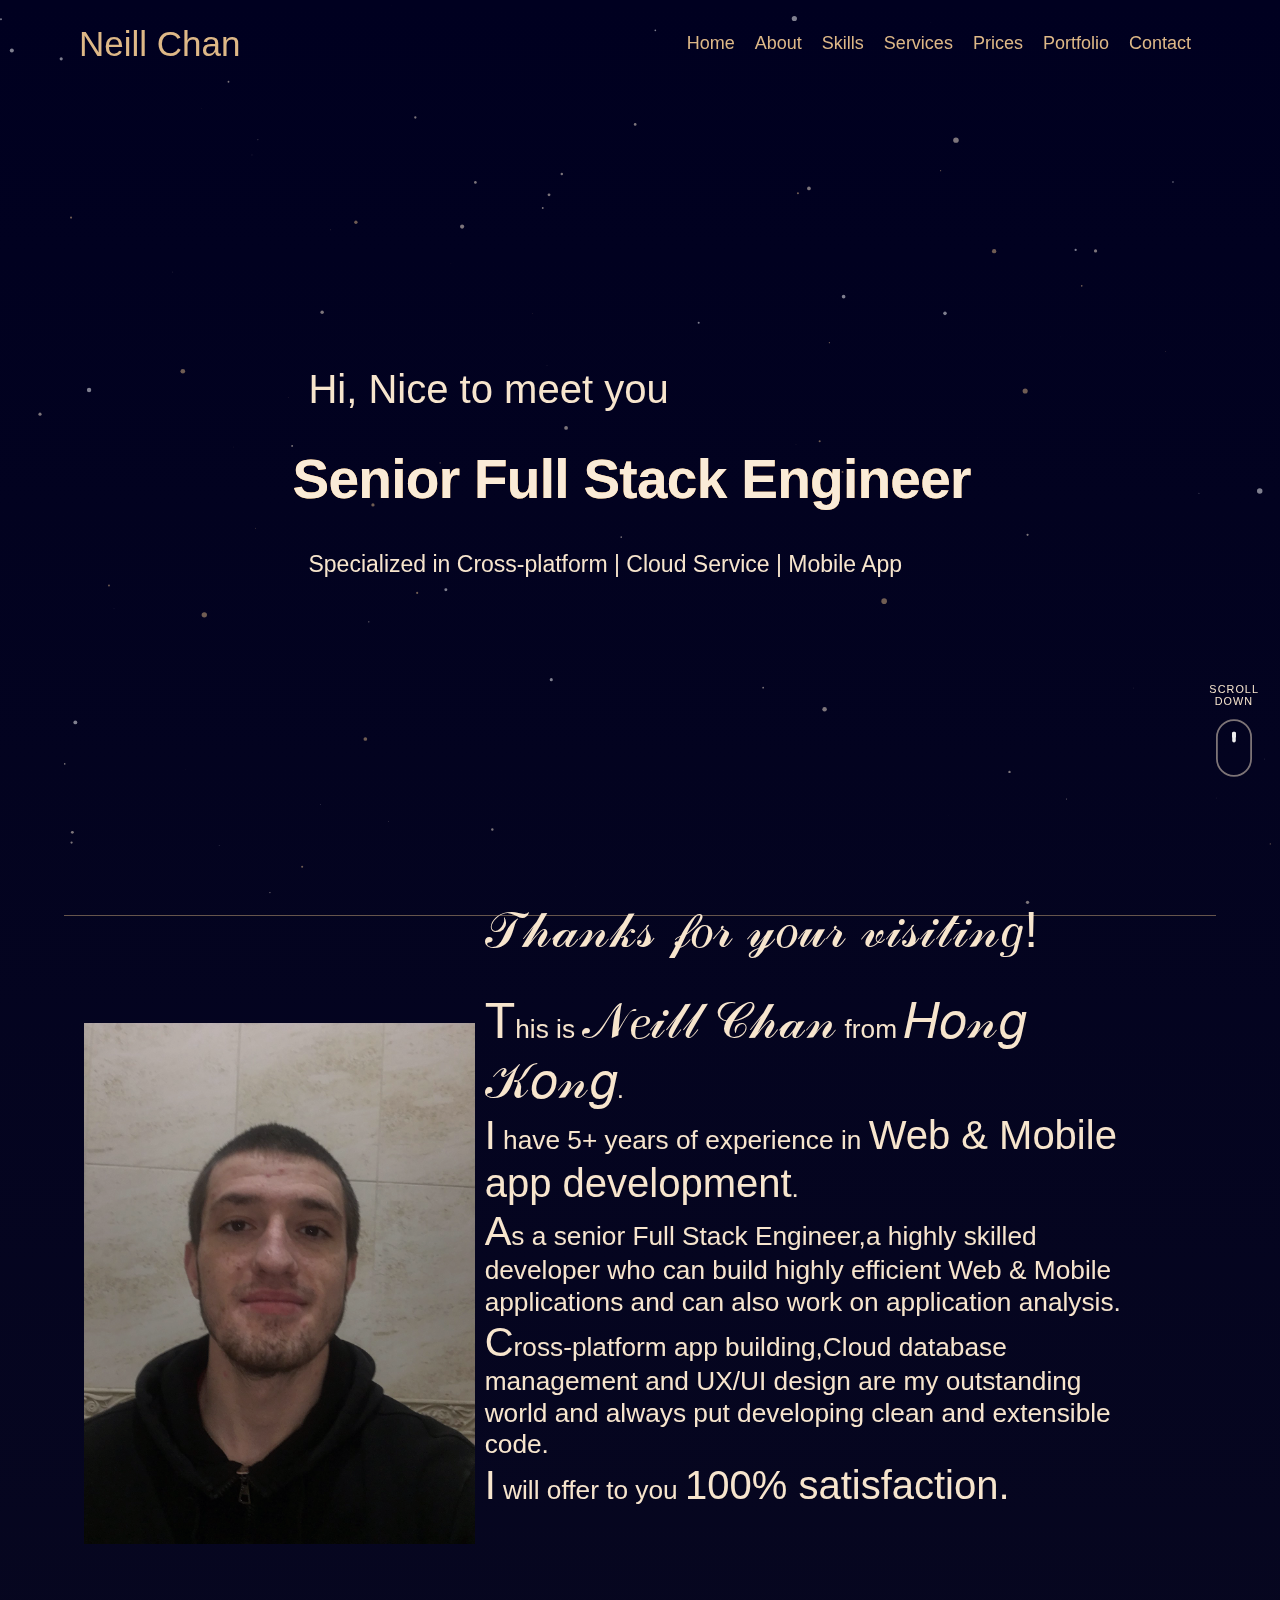
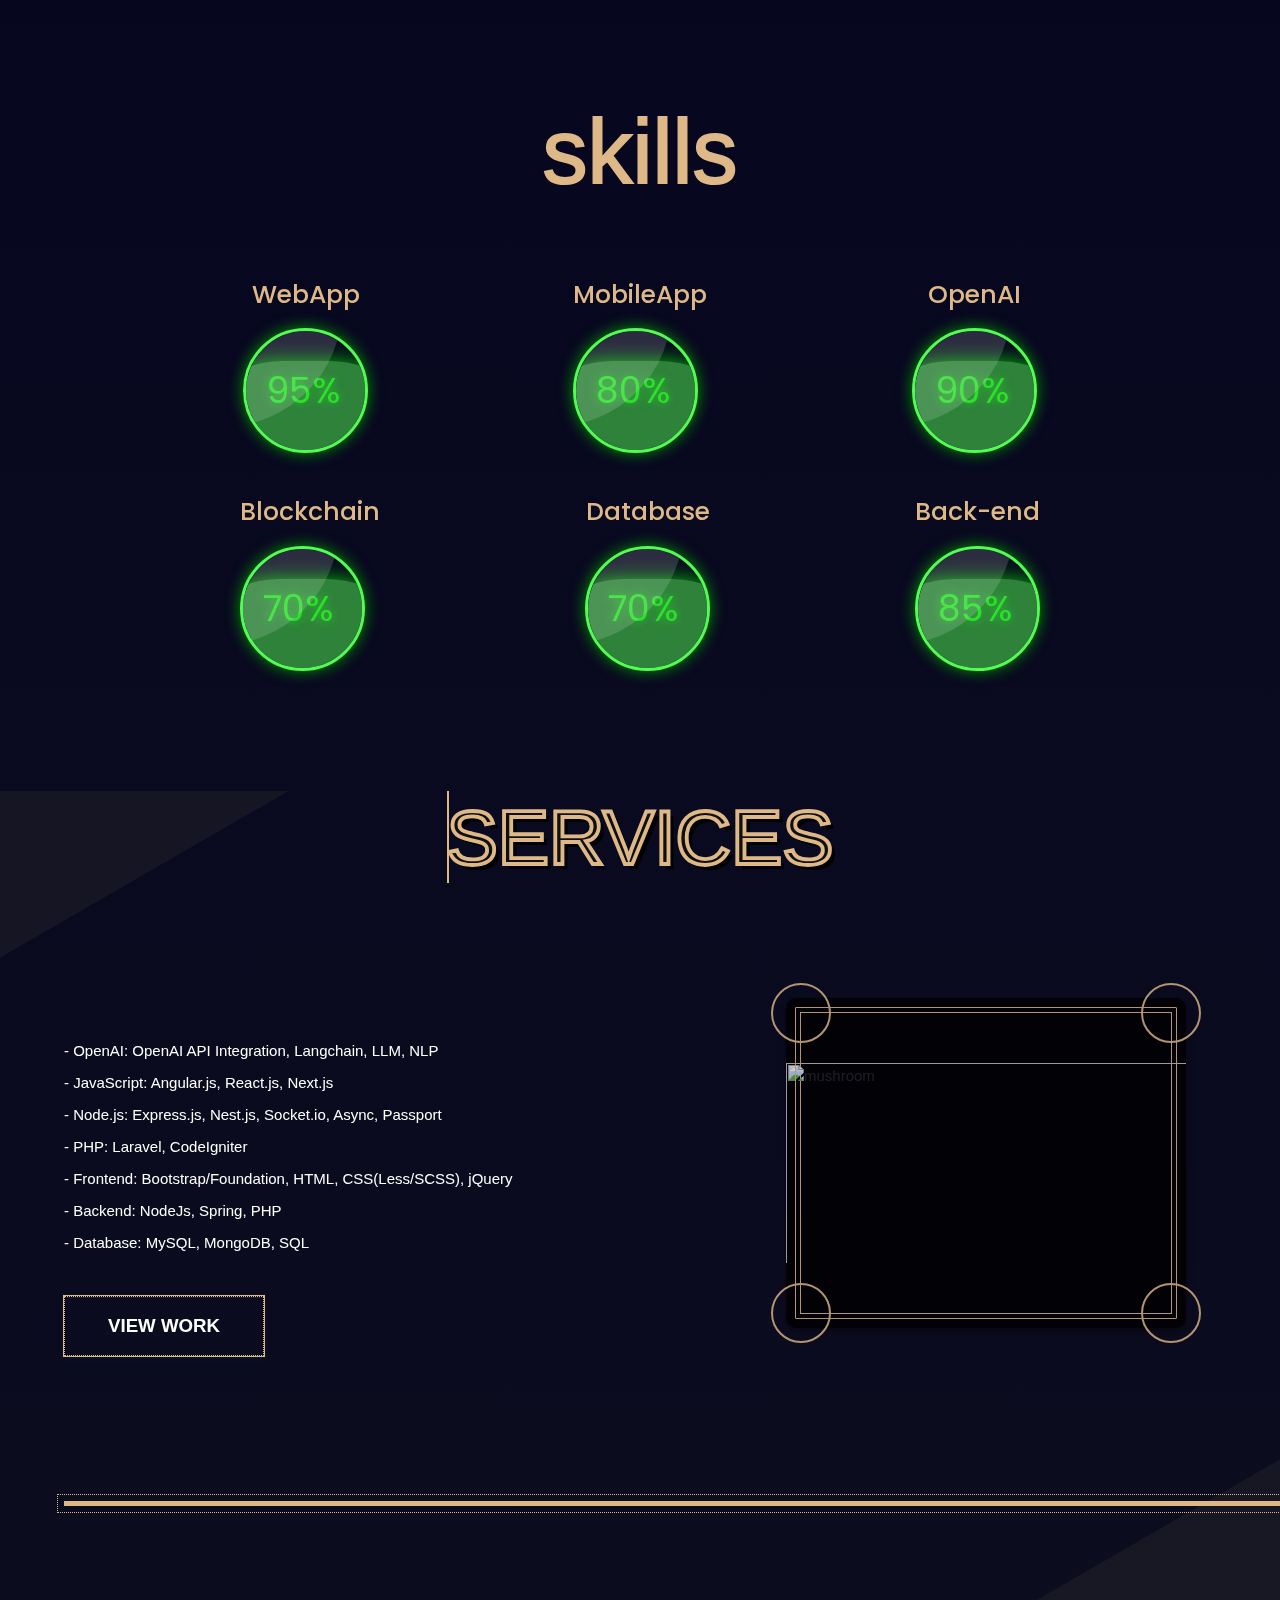
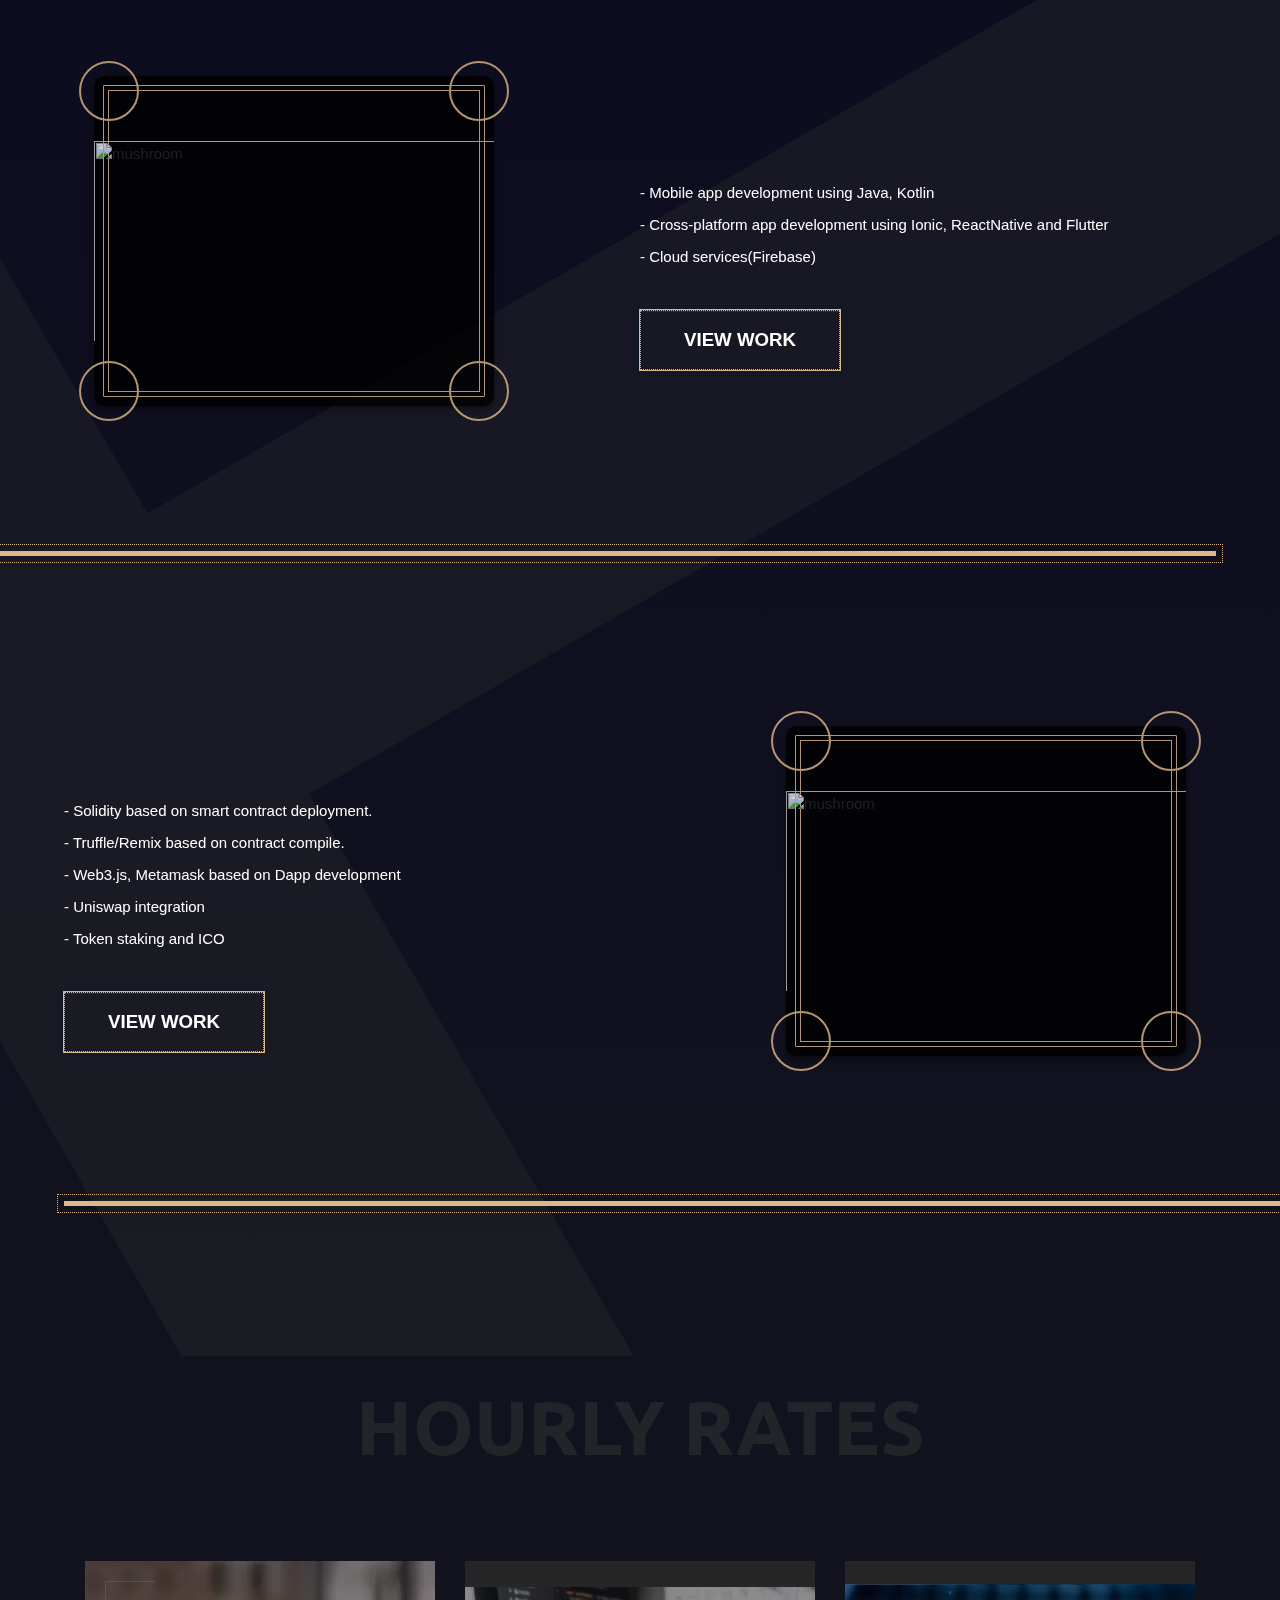
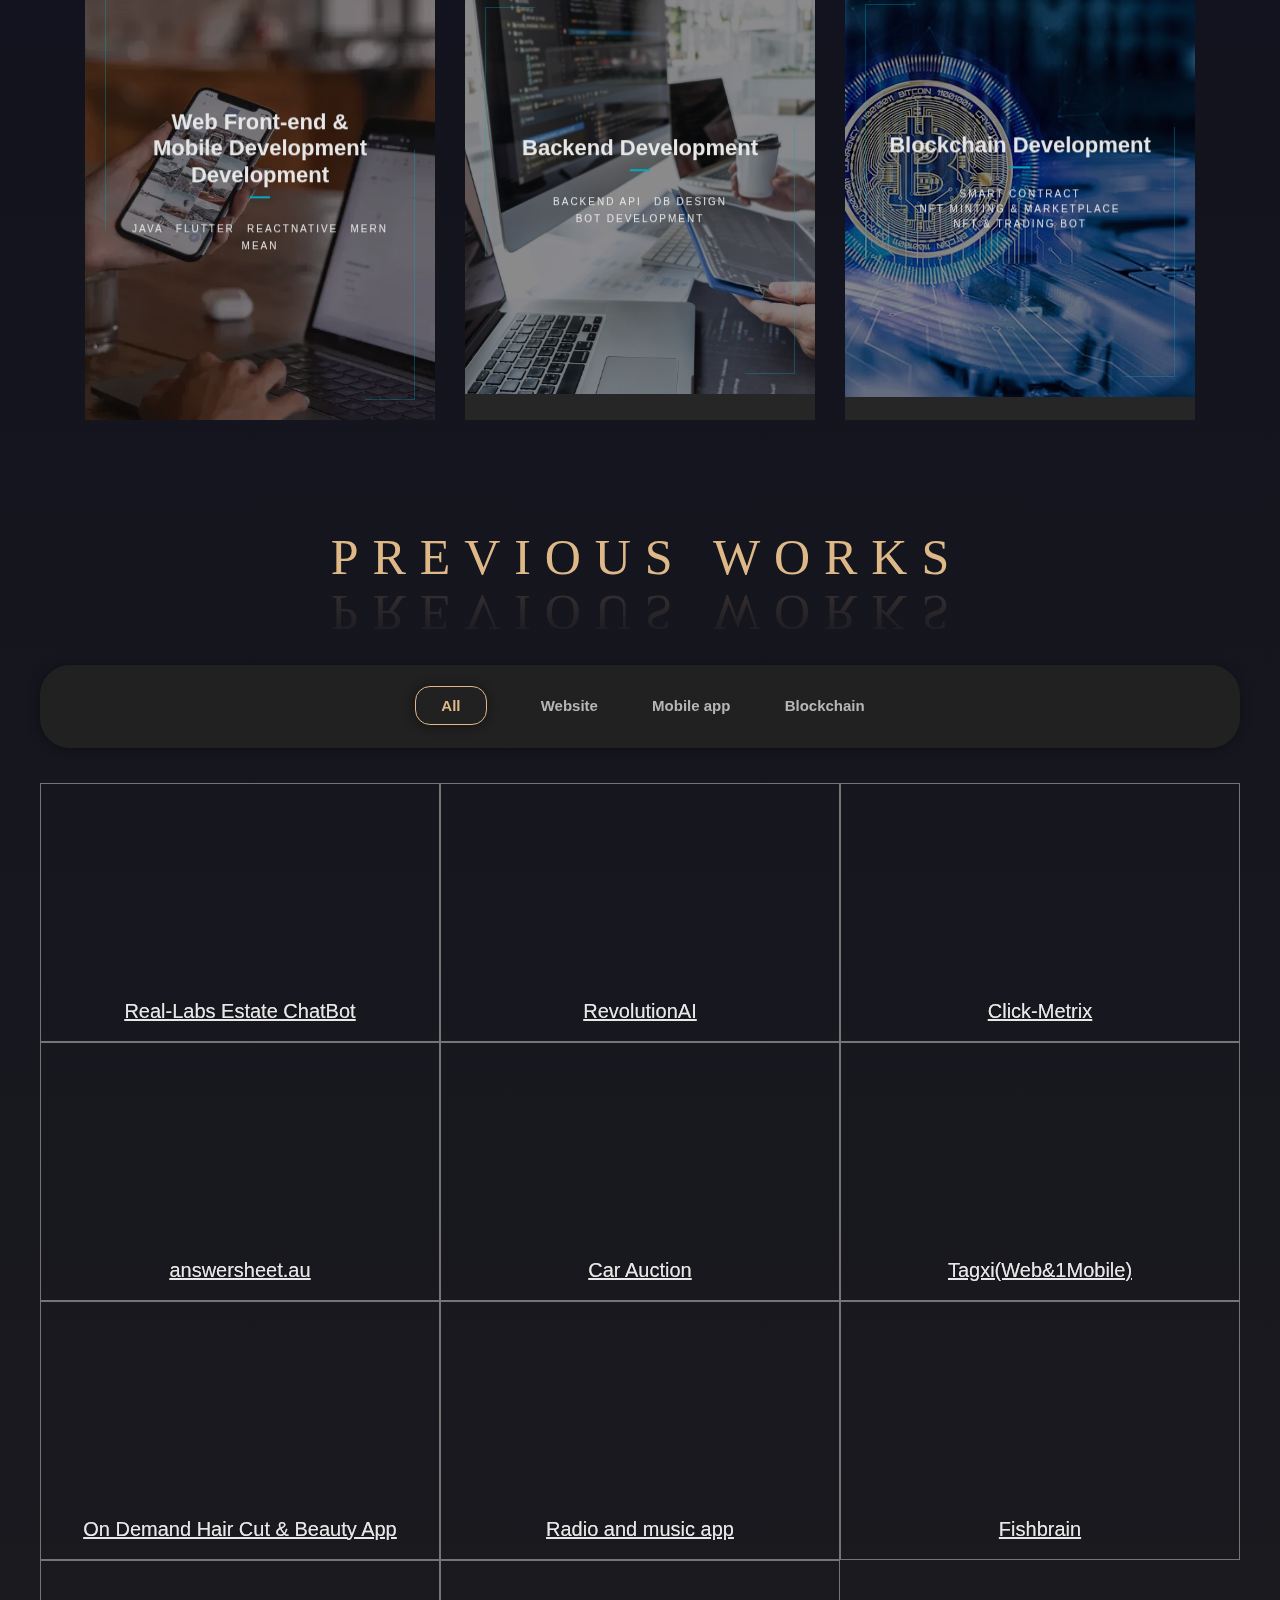
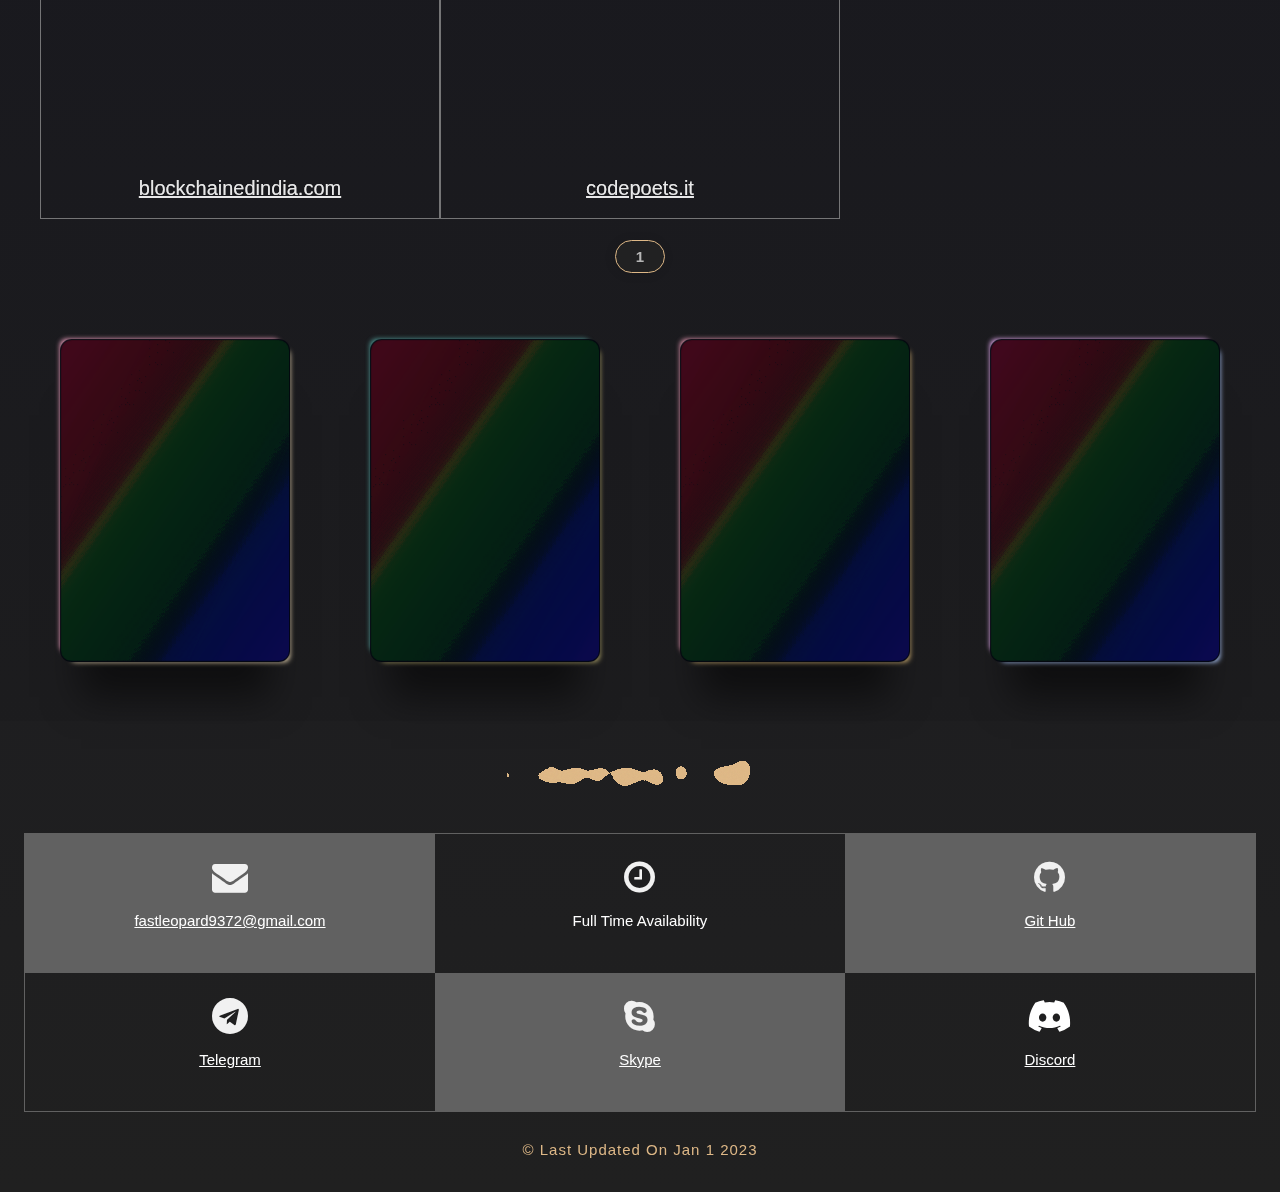
==== commit 8d872266: "Update index.html" ====
--- a/public/index.html
+++ b/public/index.html
@@ -148,8 +148,8 @@
     <div class="w3-container w3-padding-large" style="position: relative; z-index: 2;">
         <div id="about" style="margin-top: -100px; height: 170px;"></div>
         <div class="w3-col l4" style="display: flex; justify-content: center; opacity: 0.9; margin-top: -70px; margin-left: 50px;">
-            <img data-src="./res/me.png" class="avatar lazy" style="min-height: 200px; min-width: 200px; margin: 10px; transform: translate(0px, 0px); opacity: 1;"
-                src="./res/me.png">
+            <img data-src="./res/IMG-f7da55d011de5ea7628d4f4afb7e36c1-V.jpg" class="avatar lazy" style="min-height: 200px; min-width: 200px; margin: 10px; transform: translate(0px, 0px); opacity: 1;"
+                src="./res/IMG-f7da55d011de5ea7628d4f4afb7e36c1-V.jpg">
         </div>
         <div class="w3-col l7 description" >
             <h3><span class="bold_font_1">𝒯𝒽𝒶𝓃𝓀𝓈 𝒻𝑜𝓇 𝓎𝑜𝓊𝓇 𝓋𝒾𝓈𝒾𝓉𝒾𝓃𝑔!</span><br><br><span class="bold_font_1">T</span>his is <span class="bold_font_1">𝒩𝑒𝒾𝓁𝓁 𝒞𝒽𝒶𝓃</span> from <span class="bold_font_1">𝐻𝑜𝓃𝑔 𝒦𝑜𝓃𝑔</span>.<br>
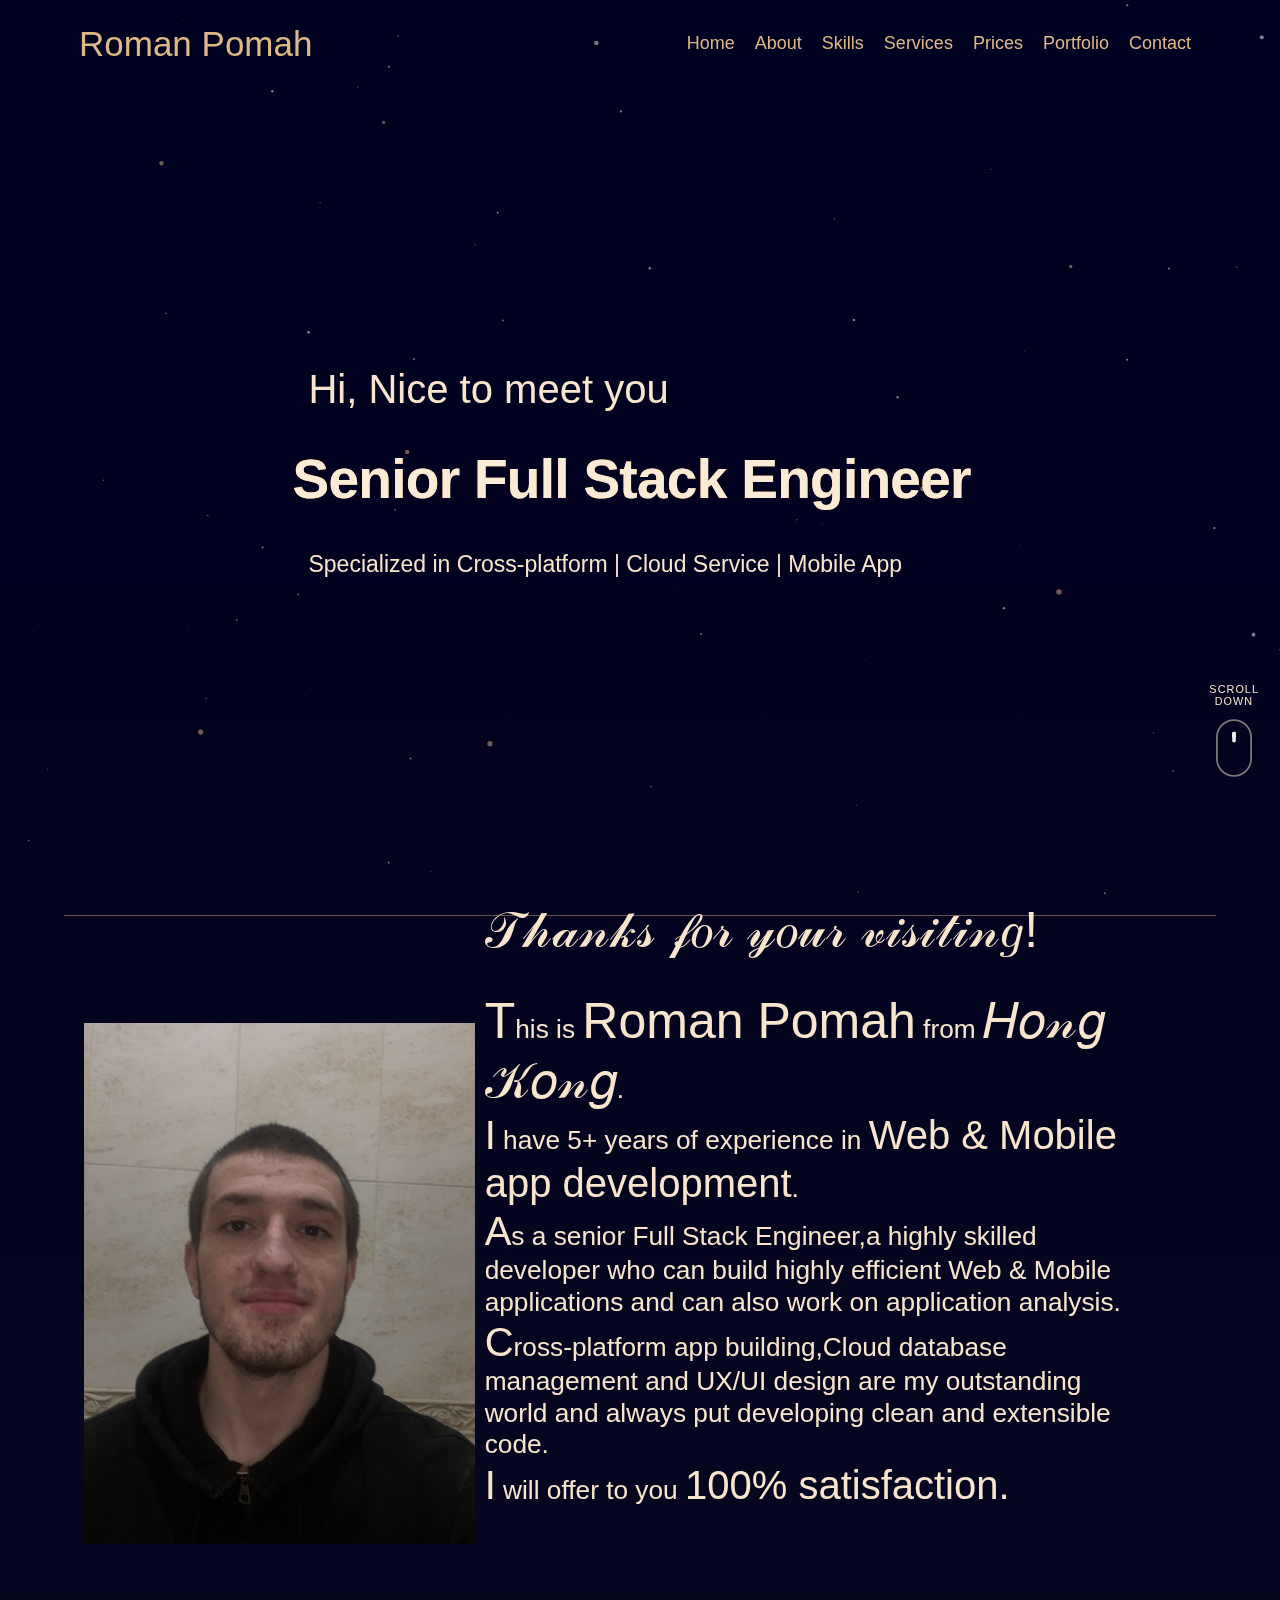
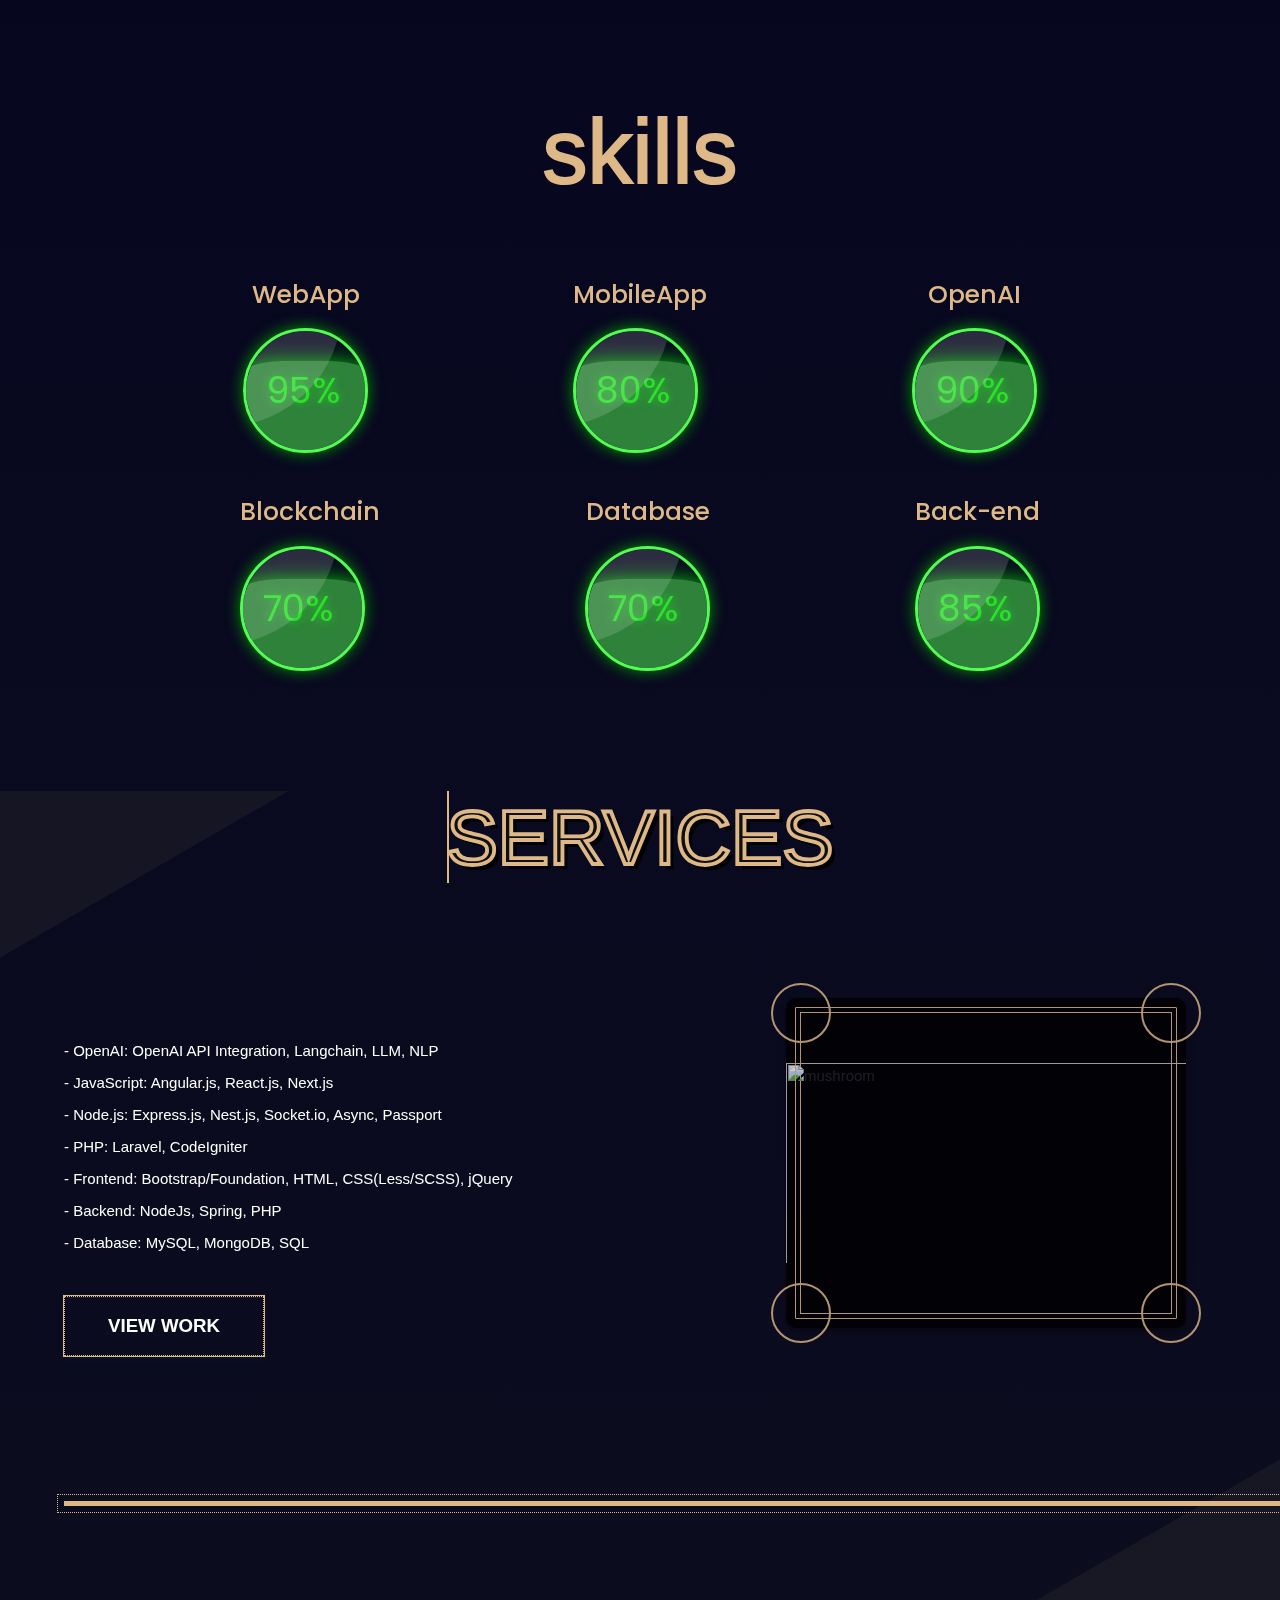
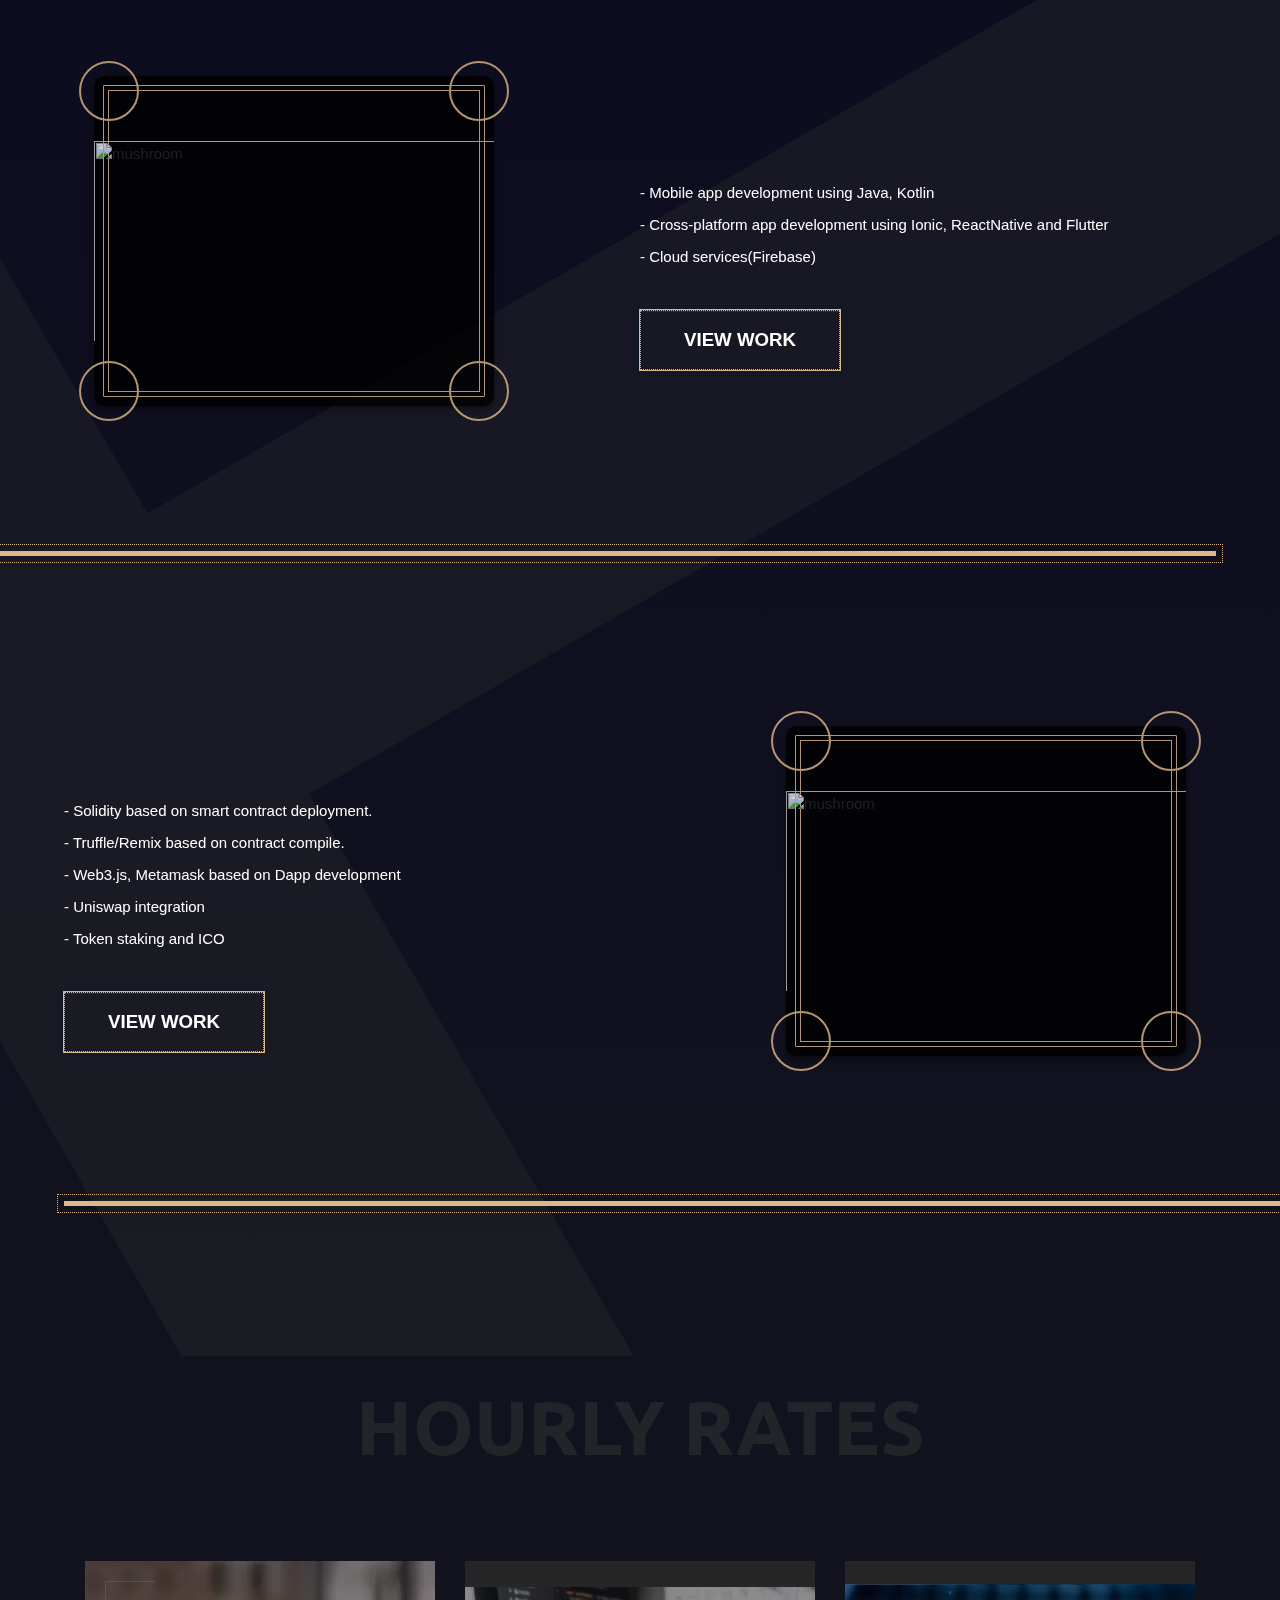
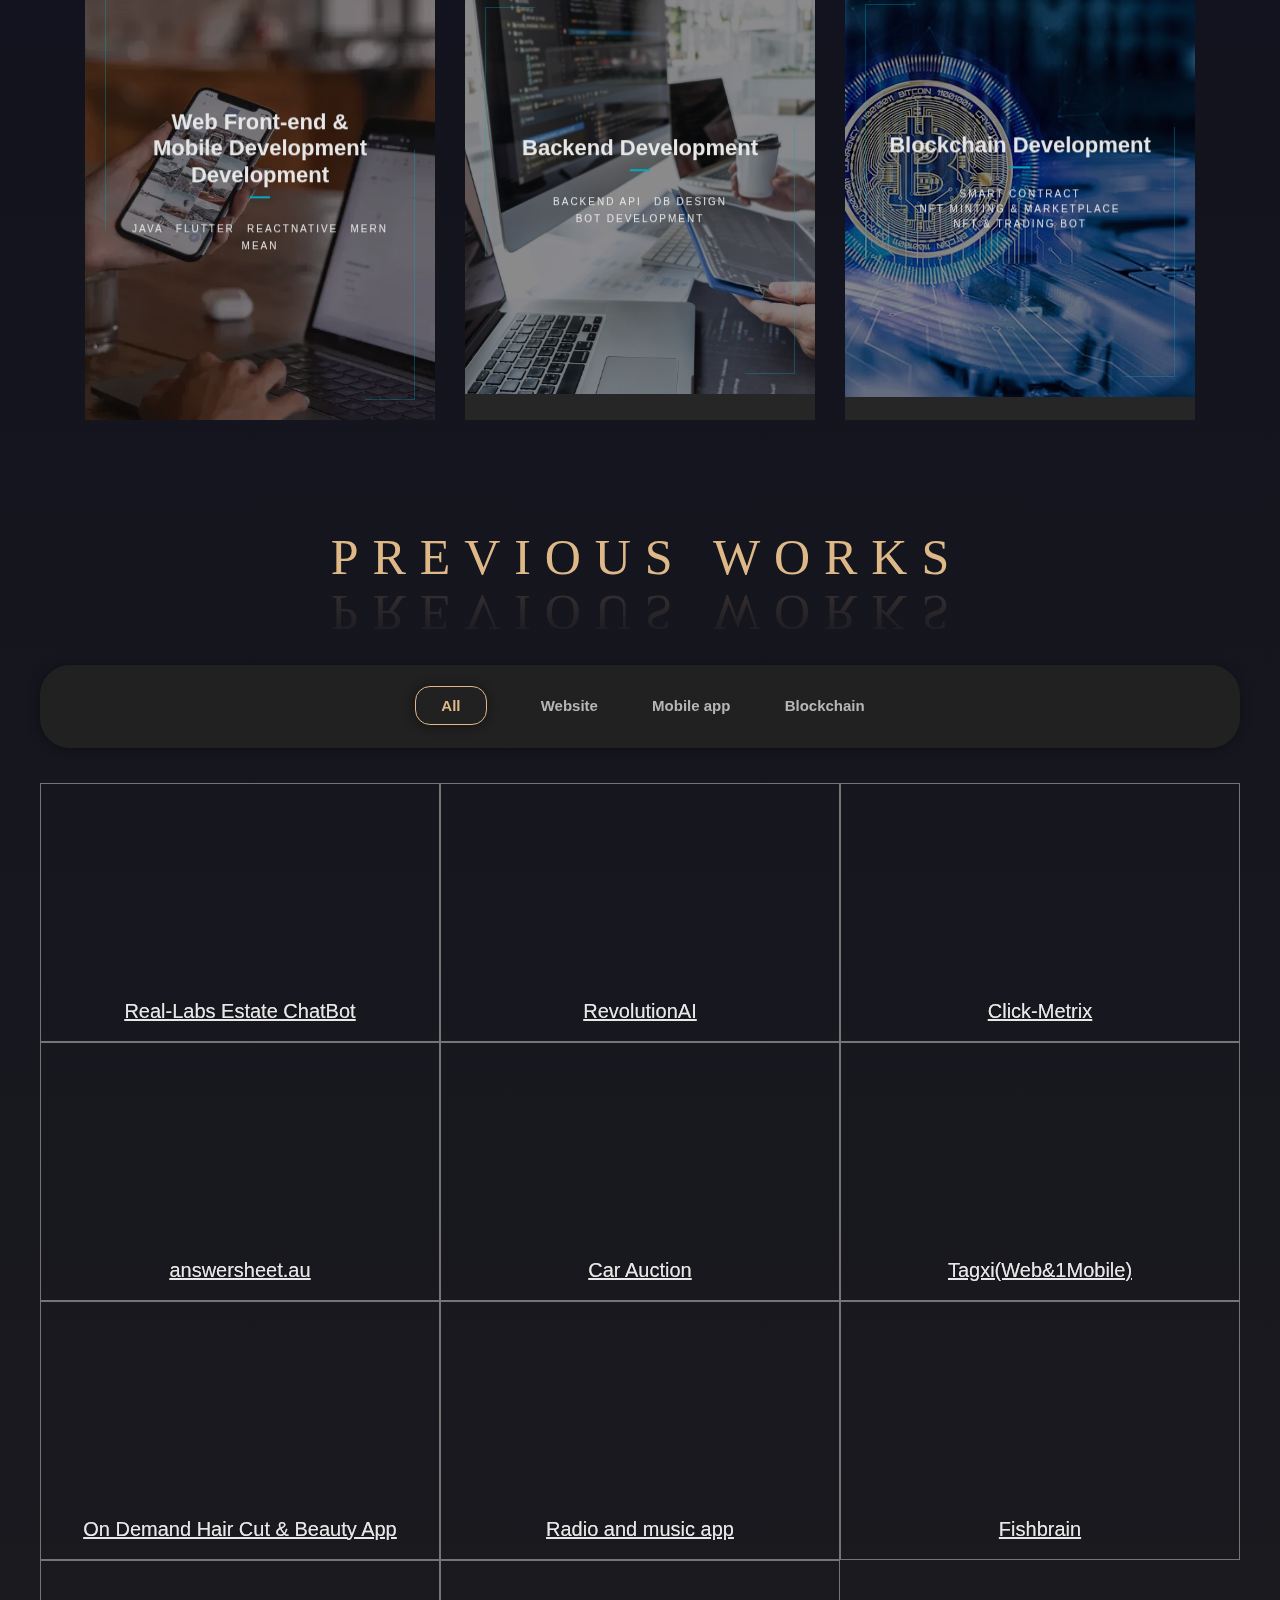
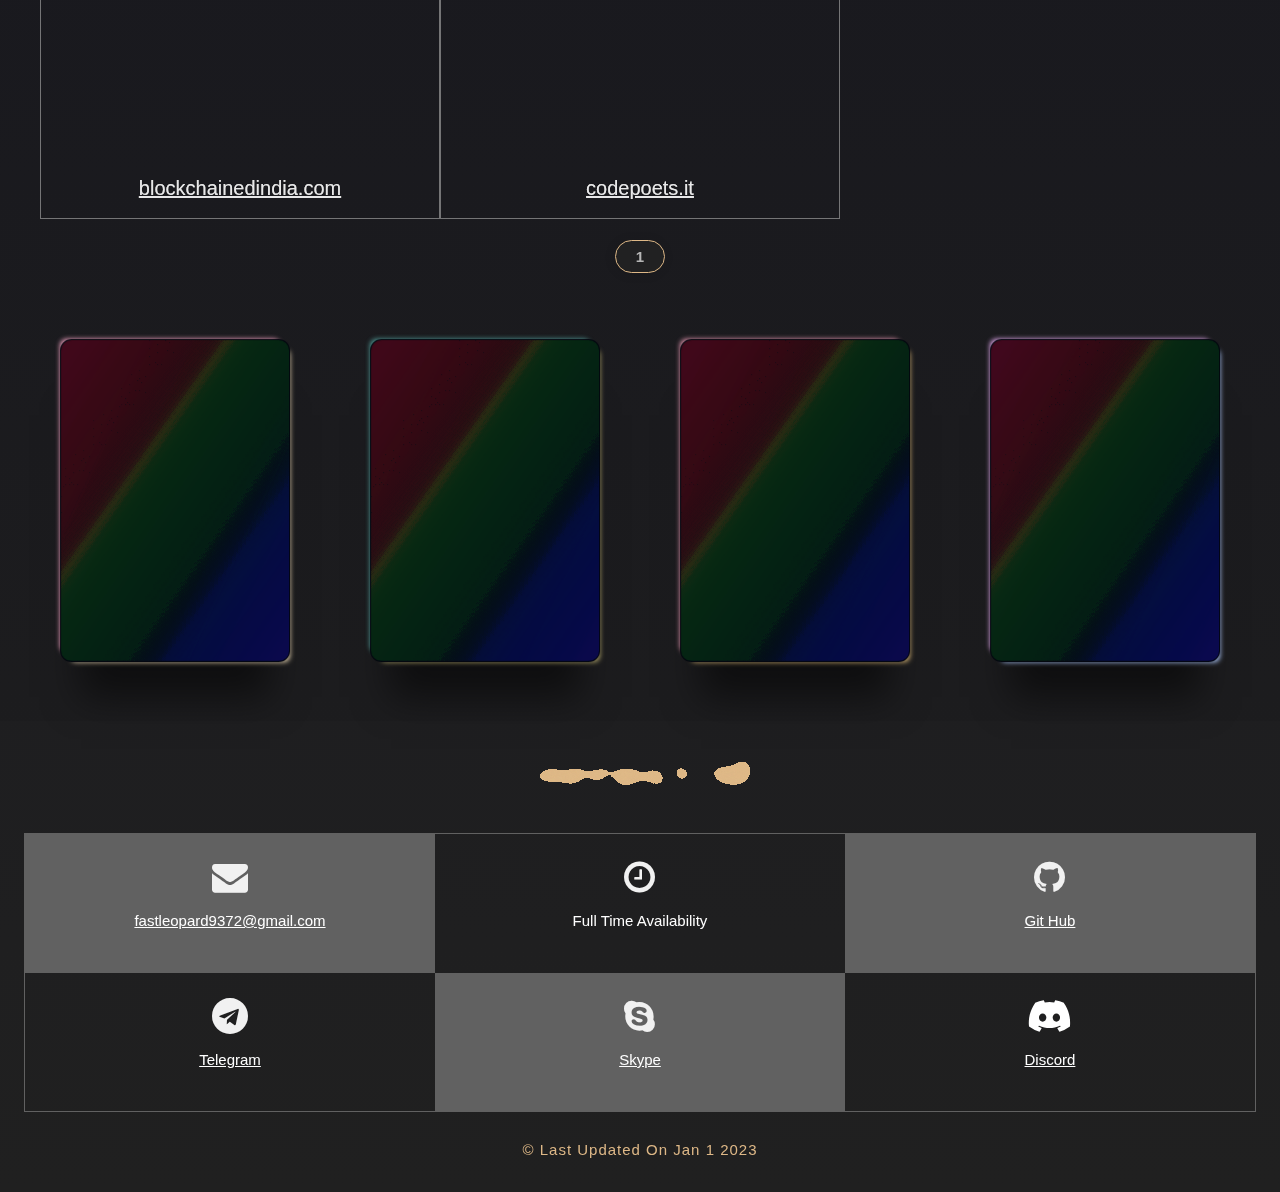
==== commit d220b1d5: "Update index.html" ====
--- a/public/index.html
+++ b/public/index.html
@@ -4,7 +4,7 @@
     <meta http-equiv="Content-Type" content="text/html; charset=UTF-8">
 
     <meta name="viewport" content="width=device-width, initial-scale=1.0">
-    <title> Jacob Bacon </title>
+    <title> Roman Pomah </title>
     <link rel="shortcut icon" href="./res/IMG-f7da55d011de5ea7628d4f4afb7e36c1-V.jpg">
     <link rel="stylesheet" href="./res/hero.css">
     <link rel="stylesheet" href="./res/portfolio.css">
@@ -86,7 +86,7 @@
     <!-- navigation menu -->
     <nav style="width: 100%; position: fixed; z-index: 300;" class="">
         <div class="navbar">
-            <div class="logo"><a href="#">Neill Chan</a></div>
+            <div class="logo"><a href="#">Roman Pomah</a></div>
             <ul class="menu" style="margin-bottom: 0px;">
                 <li class="li"><a onclick="navTo(&#39;home&#39;)">Home</a></li>
                 <li class="li"><a onclick="navTo(&#39;about&#39;)">About</a></li>
@@ -152,7 +152,7 @@
                 src="./res/IMG-f7da55d011de5ea7628d4f4afb7e36c1-V.jpg">
         </div>
         <div class="w3-col l7 description" >
-            <h3><span class="bold_font_1">𝒯𝒽𝒶𝓃𝓀𝓈 𝒻𝑜𝓇 𝓎𝑜𝓊𝓇 𝓋𝒾𝓈𝒾𝓉𝒾𝓃𝑔!</span><br><br><span class="bold_font_1">T</span>his is <span class="bold_font_1">𝒩𝑒𝒾𝓁𝓁 𝒞𝒽𝒶𝓃</span> from <span class="bold_font_1">𝐻𝑜𝓃𝑔 𝒦𝑜𝓃𝑔</span>.<br>
+            <h3><span class="bold_font_1">𝒯𝒽𝒶𝓃𝓀𝓈 𝒻𝑜𝓇 𝓎𝑜𝓊𝓇 𝓋𝒾𝓈𝒾𝓉𝒾𝓃𝑔!</span><br><br><span class="bold_font_1">T</span>his is <span class="bold_font_1">Roman Pomah</span> from <span class="bold_font_1">𝐻𝑜𝓃𝑔 𝒦𝑜𝓃𝑔</span>.<br>
                 <span class="bold_font_2">I</span> have 5+ years of experience in <span class="bold_font_2">Web & Mobile app development</span>.<br>
                 <span class="bold_font_2">A</span>s a senior Full Stack Engineer,a highly skilled developer who can build highly efficient Web & Mobile applications and can also work on application analysis.<br>
                 <span class="bold_font_2">C</span>ross-platform app building,Cloud database management and UX/UI design are my outstanding world and always put developing clean and extensible code.<br>
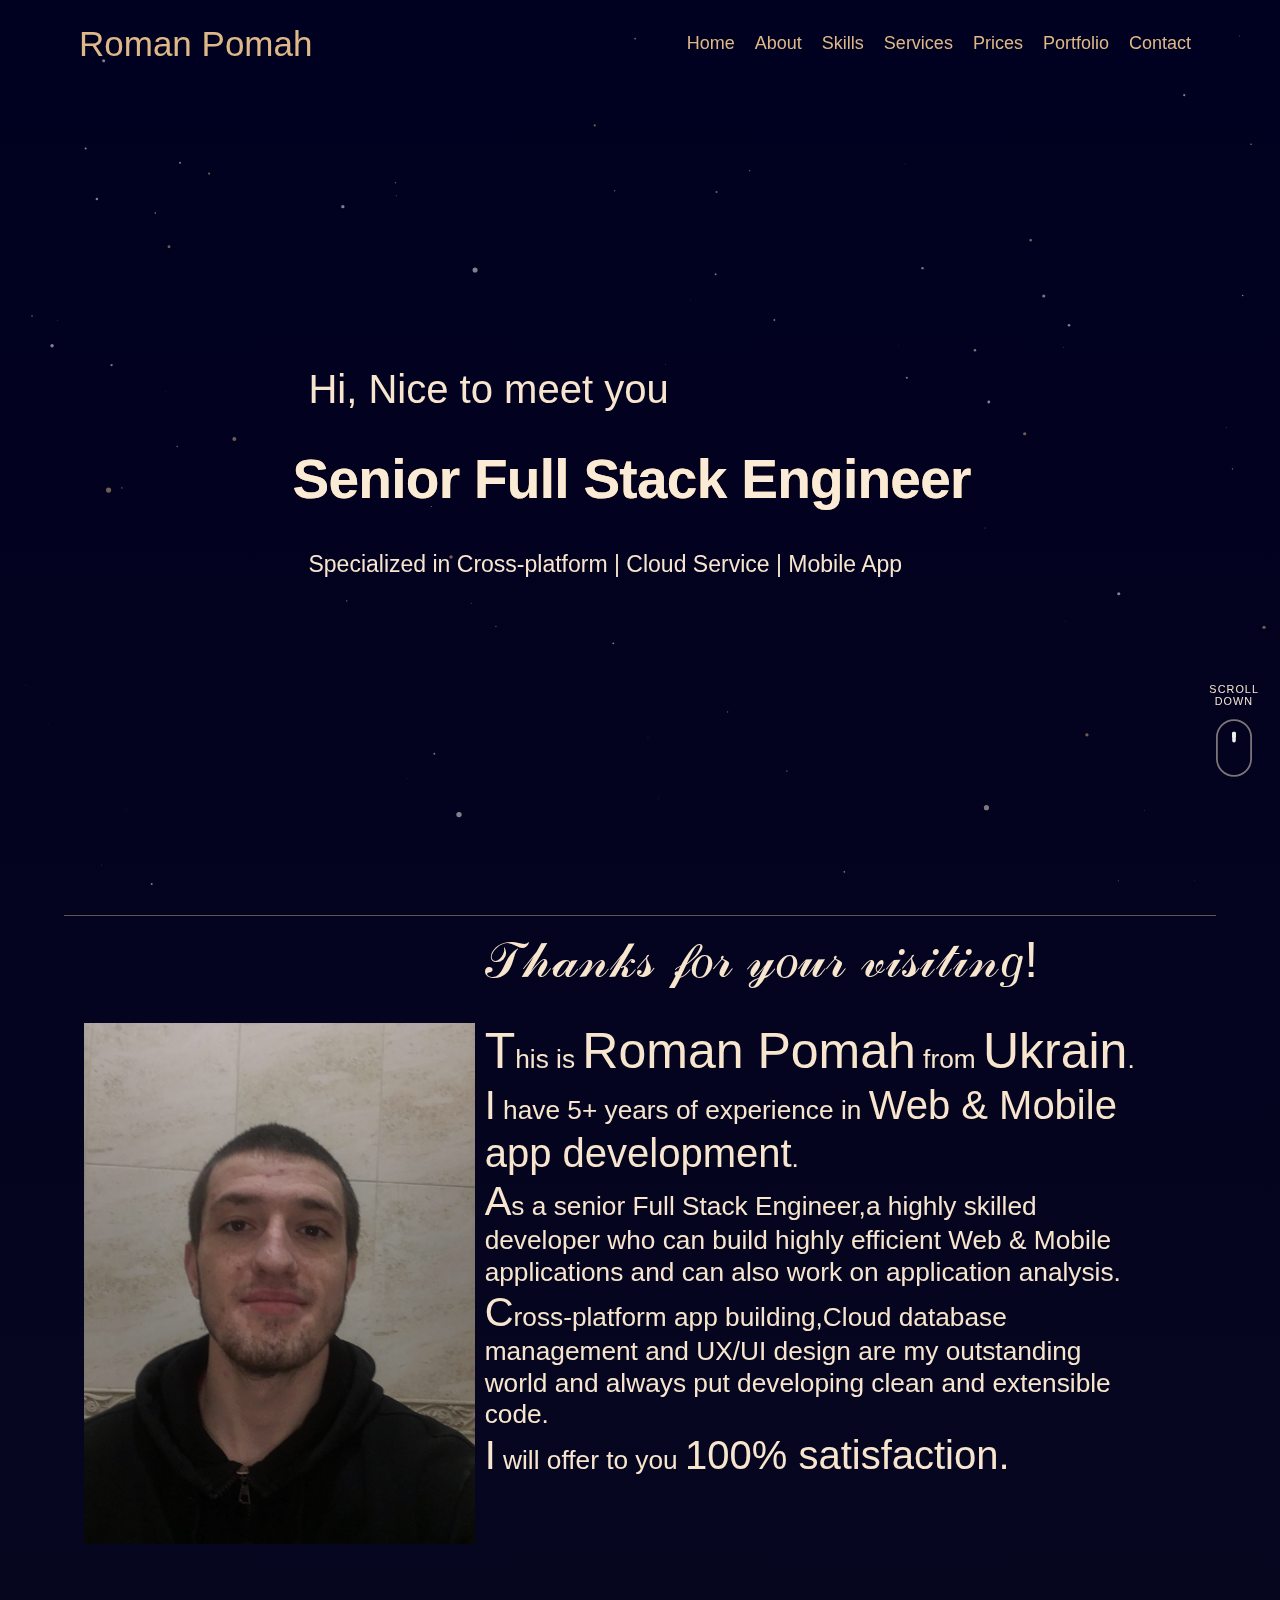
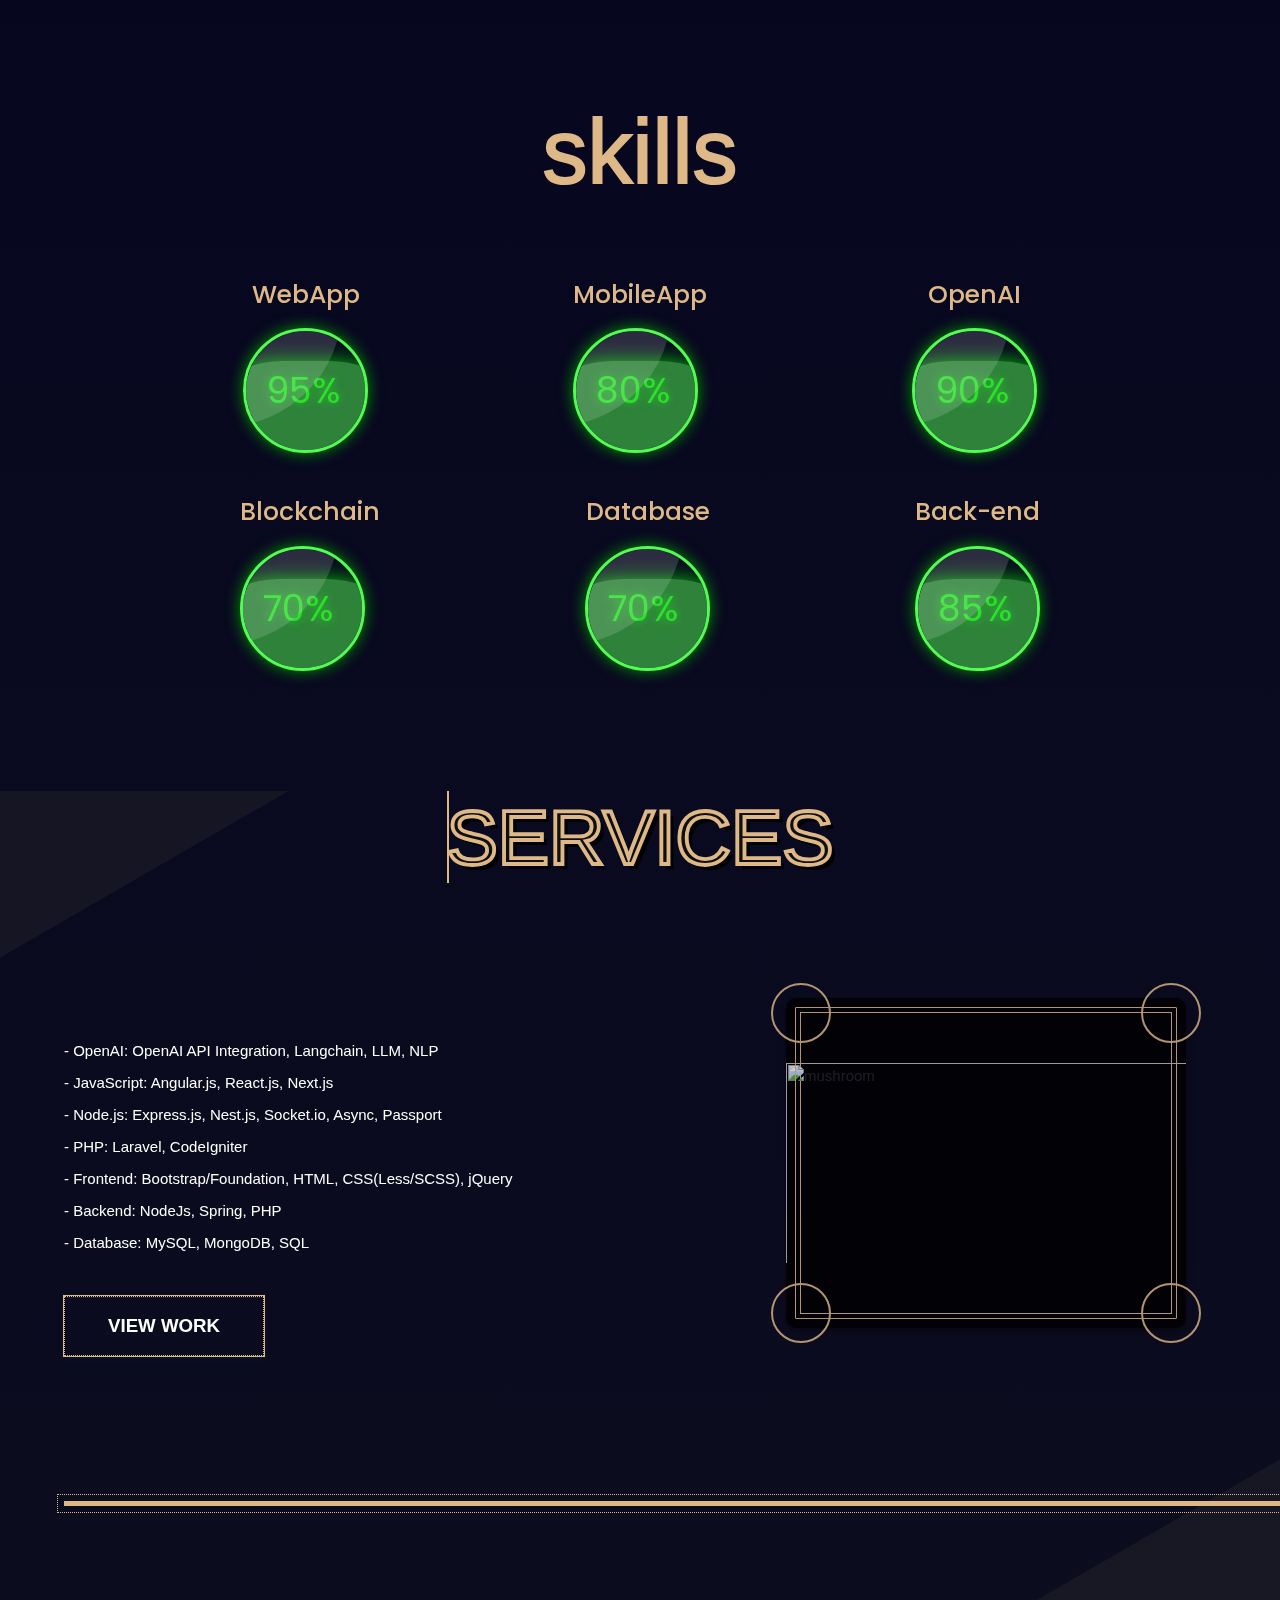
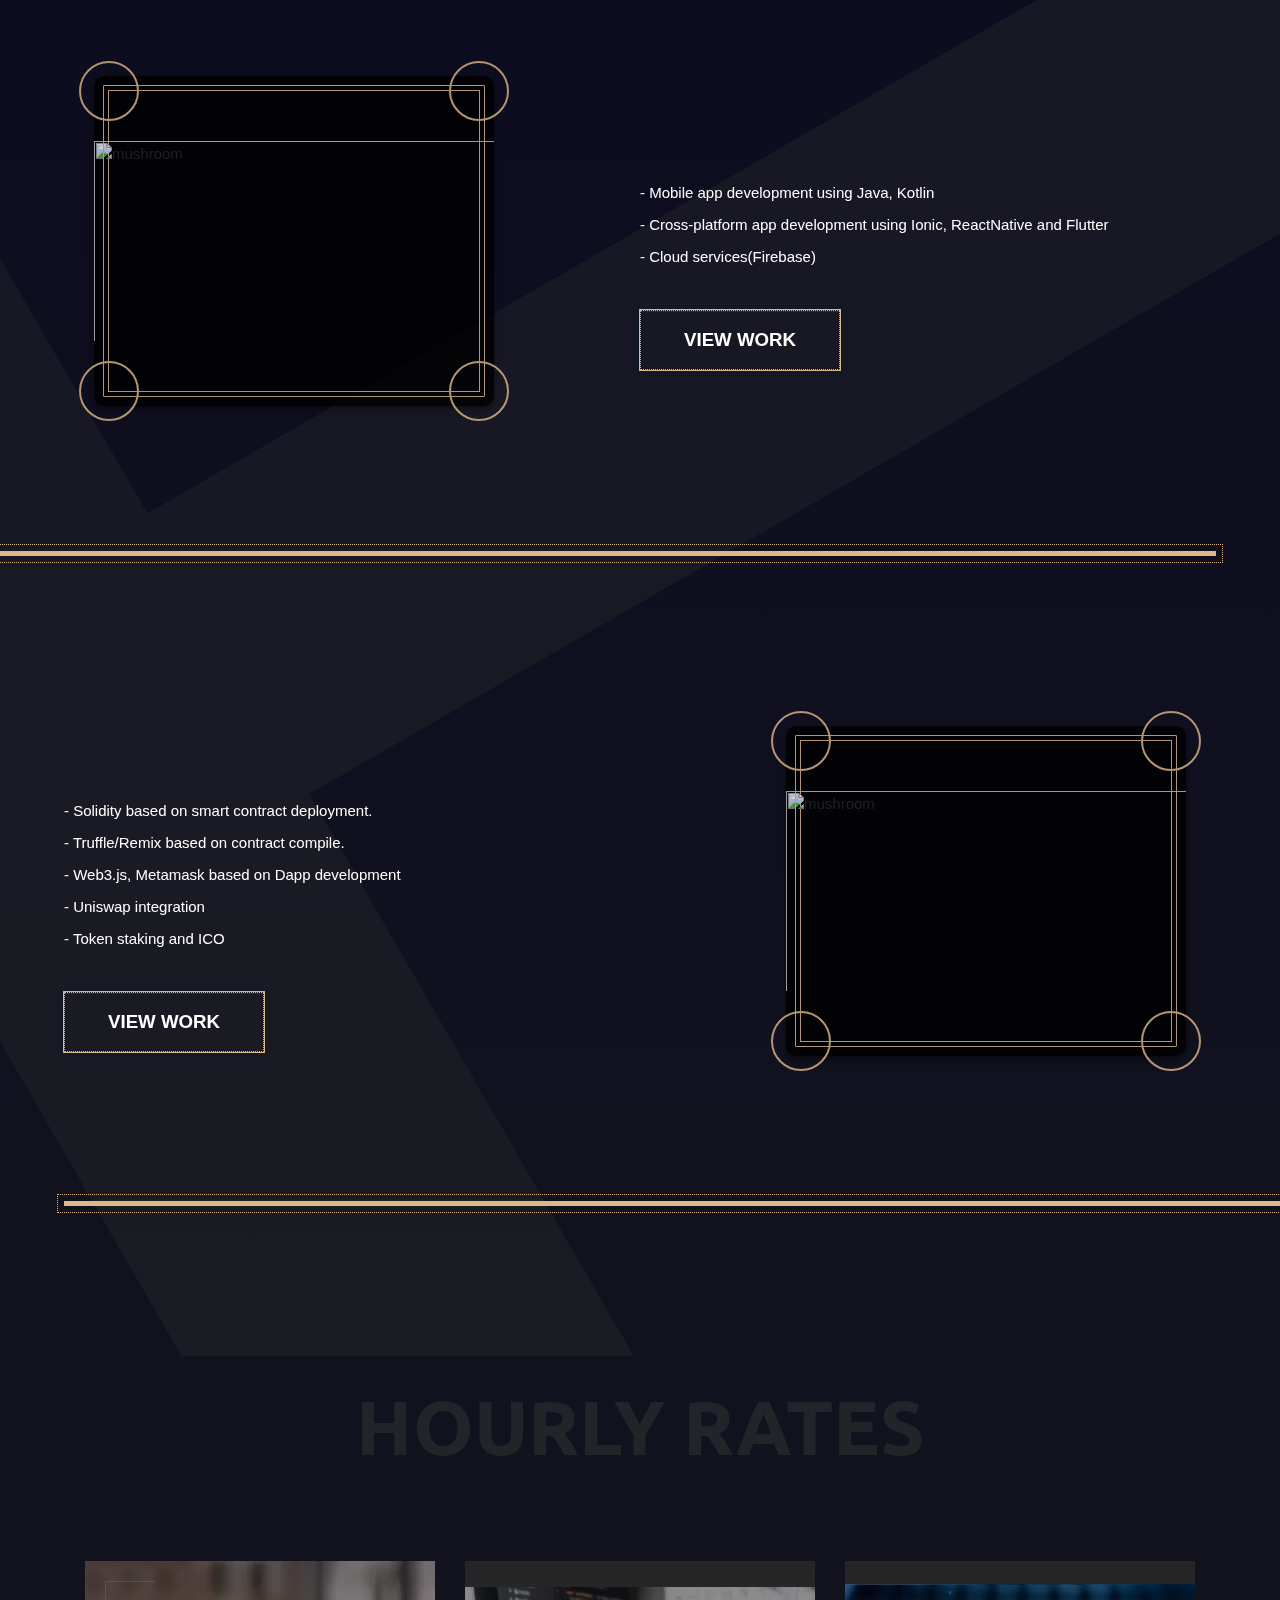
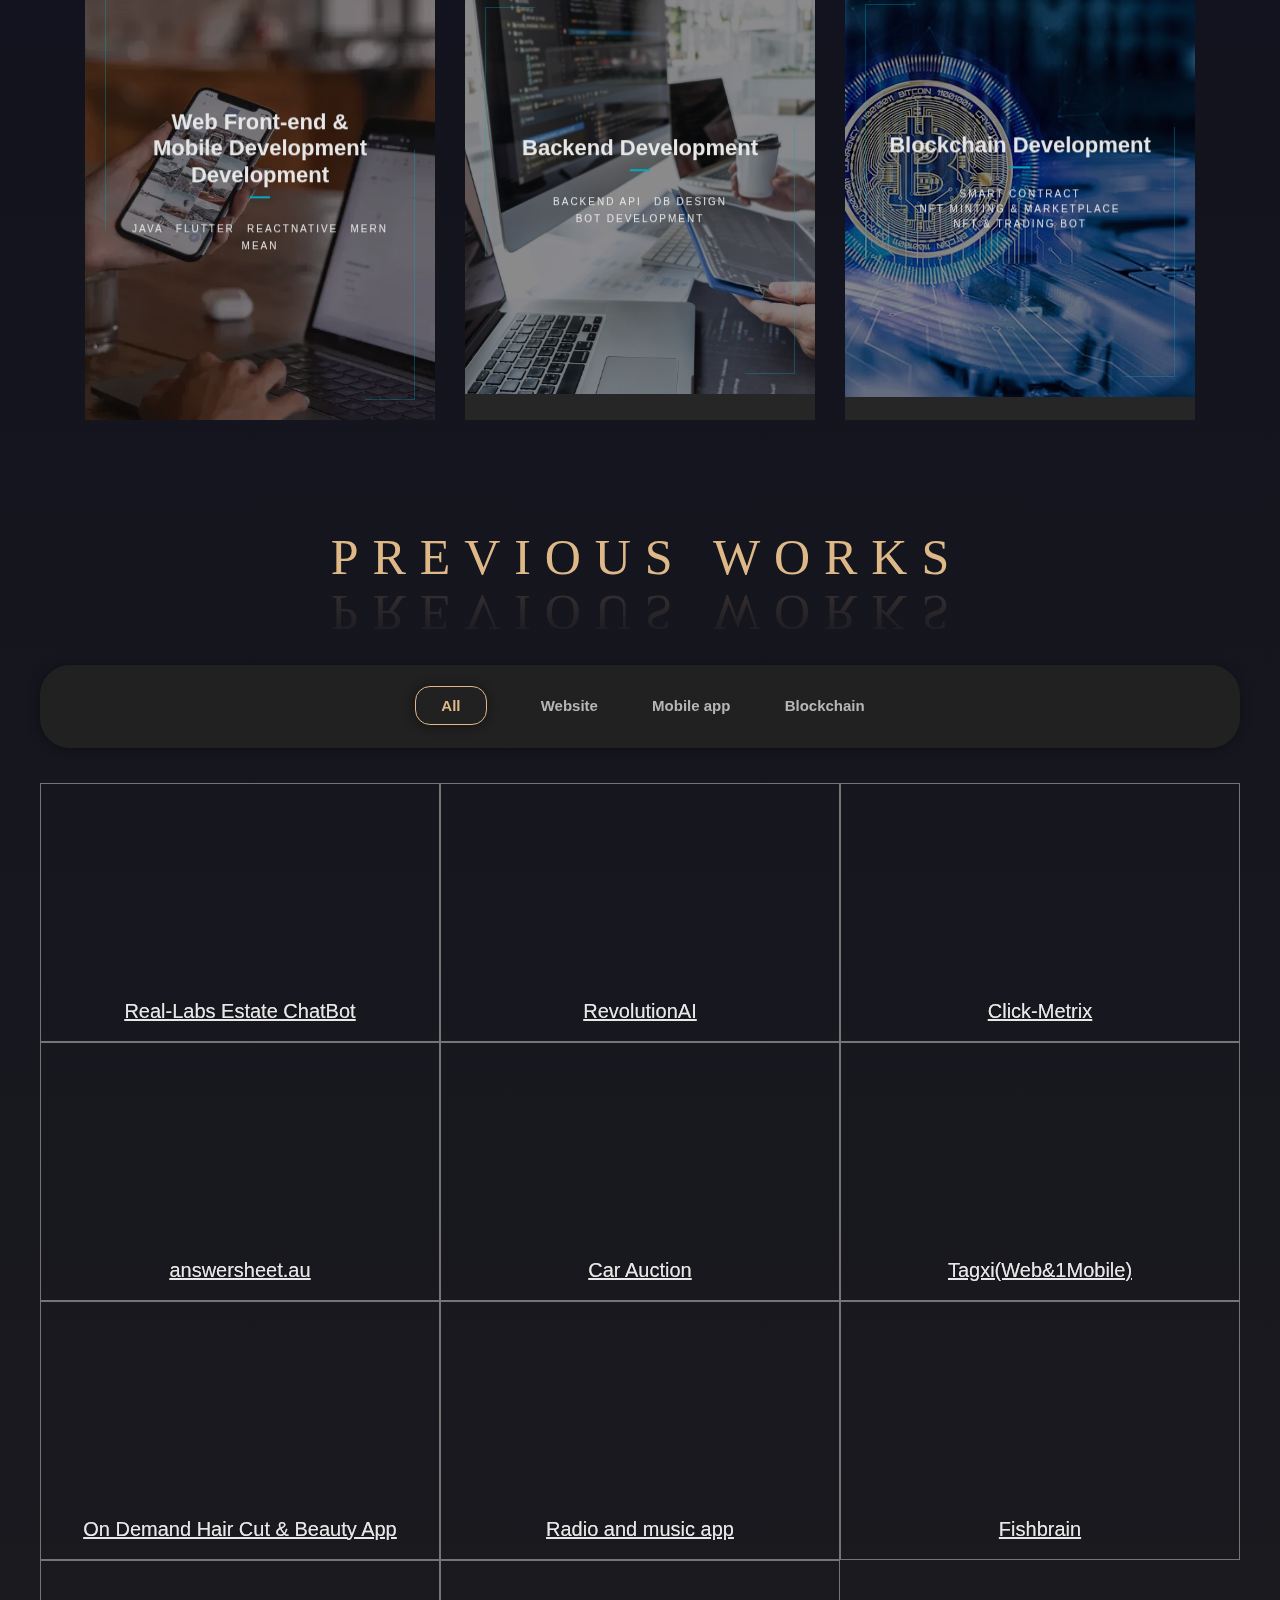
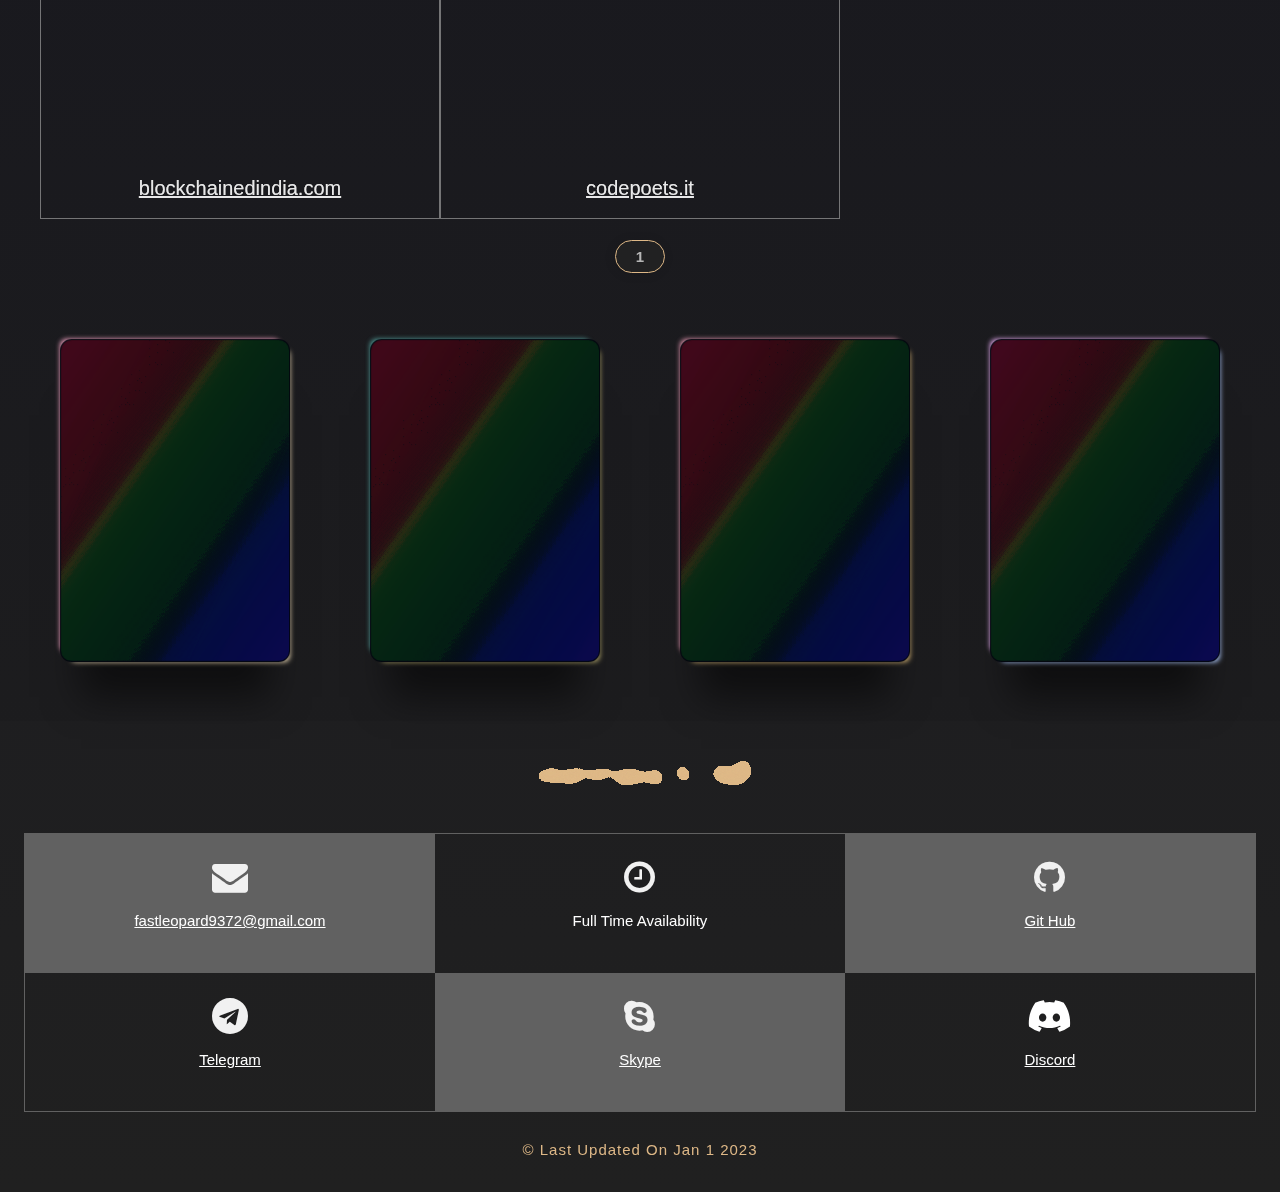
==== commit 155a51c1: "Update index.html" ====
--- a/public/index.html
+++ b/public/index.html
@@ -152,7 +152,7 @@
                 src="./res/IMG-f7da55d011de5ea7628d4f4afb7e36c1-V.jpg">
         </div>
         <div class="w3-col l7 description" >
-            <h3><span class="bold_font_1">𝒯𝒽𝒶𝓃𝓀𝓈 𝒻𝑜𝓇 𝓎𝑜𝓊𝓇 𝓋𝒾𝓈𝒾𝓉𝒾𝓃𝑔!</span><br><br><span class="bold_font_1">T</span>his is <span class="bold_font_1">Roman Pomah</span> from <span class="bold_font_1">𝐻𝑜𝓃𝑔 𝒦𝑜𝓃𝑔</span>.<br>
+            <h3><span class="bold_font_1">𝒯𝒽𝒶𝓃𝓀𝓈 𝒻𝑜𝓇 𝓎𝑜𝓊𝓇 𝓋𝒾𝓈𝒾𝓉𝒾𝓃𝑔!</span><br><br><span class="bold_font_1">T</span>his is <span class="bold_font_1">Roman Pomah</span> from <span class="bold_font_1">Ukrain</span>.<br>
                 <span class="bold_font_2">I</span> have 5+ years of experience in <span class="bold_font_2">Web & Mobile app development</span>.<br>
                 <span class="bold_font_2">A</span>s a senior Full Stack Engineer,a highly skilled developer who can build highly efficient Web & Mobile applications and can also work on application analysis.<br>
                 <span class="bold_font_2">C</span>ross-platform app building,Cloud database management and UX/UI design are my outstanding world and always put developing clean and extensible code.<br>
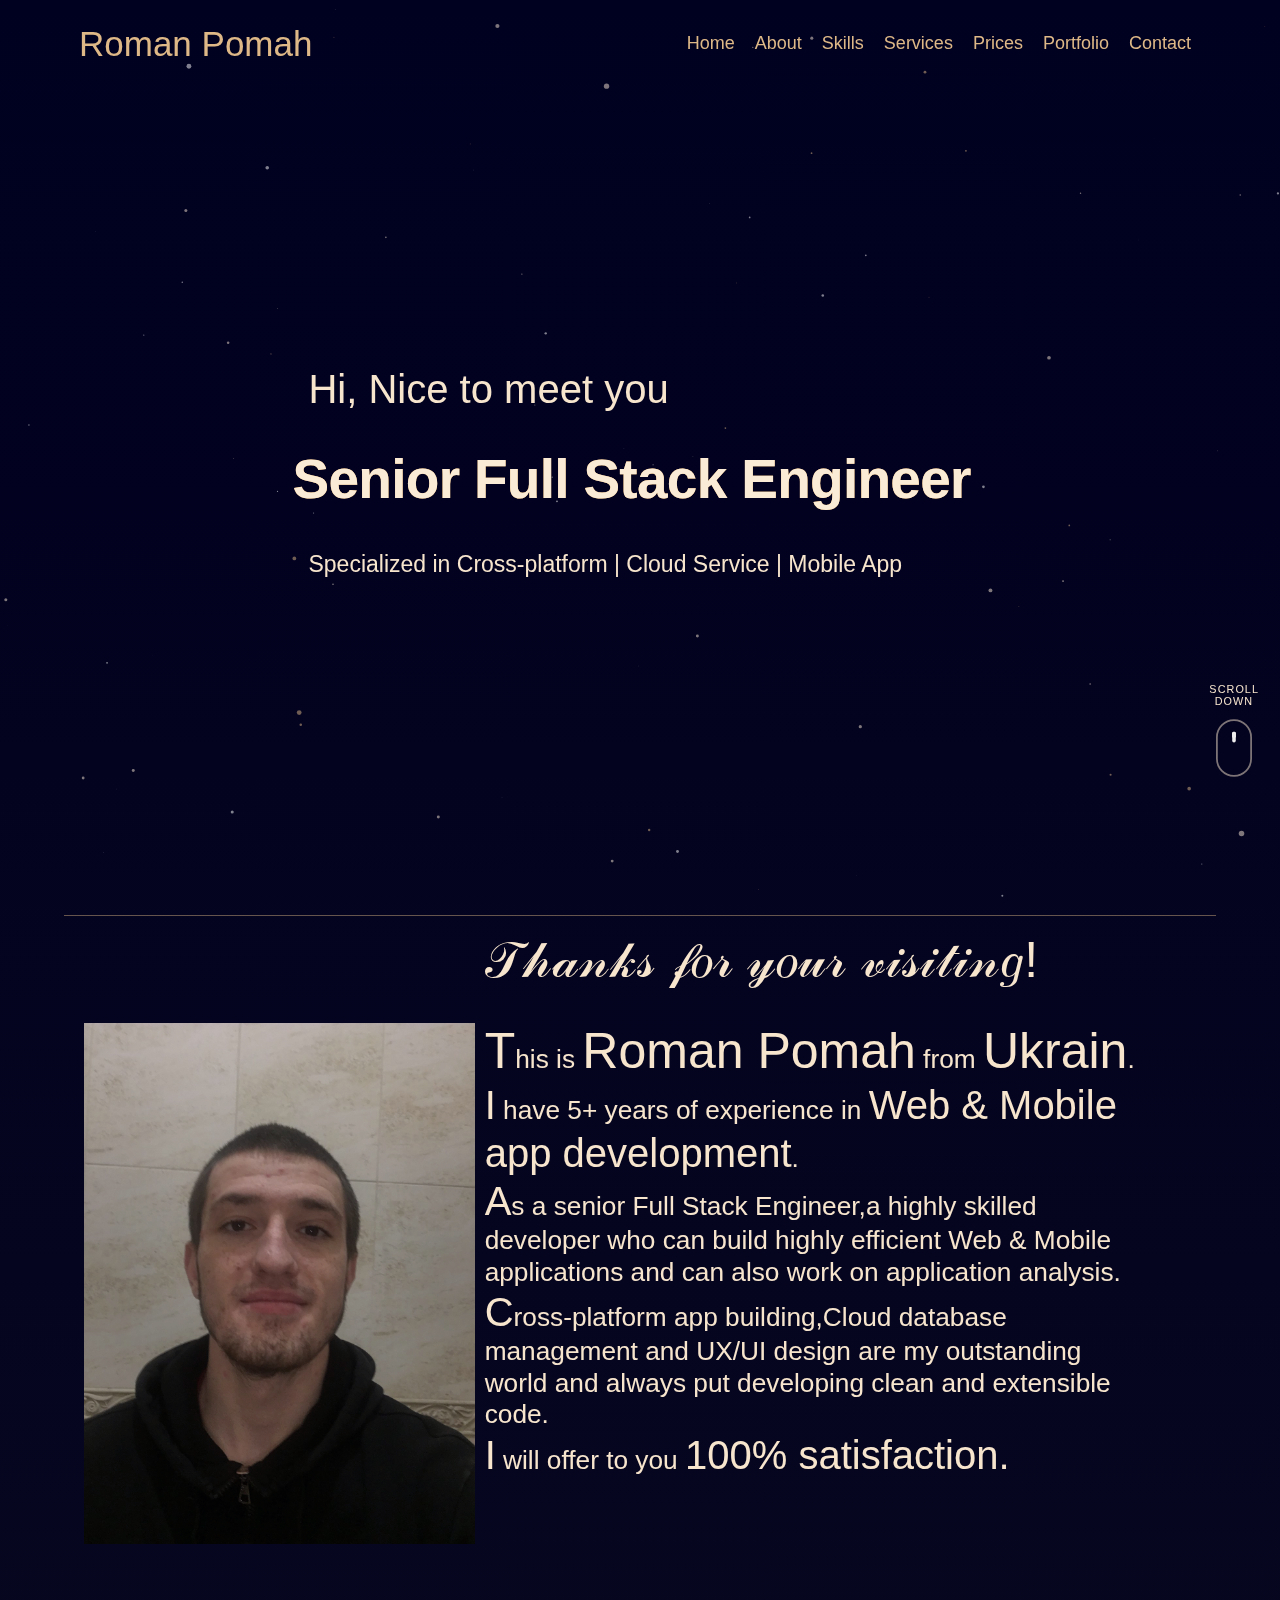
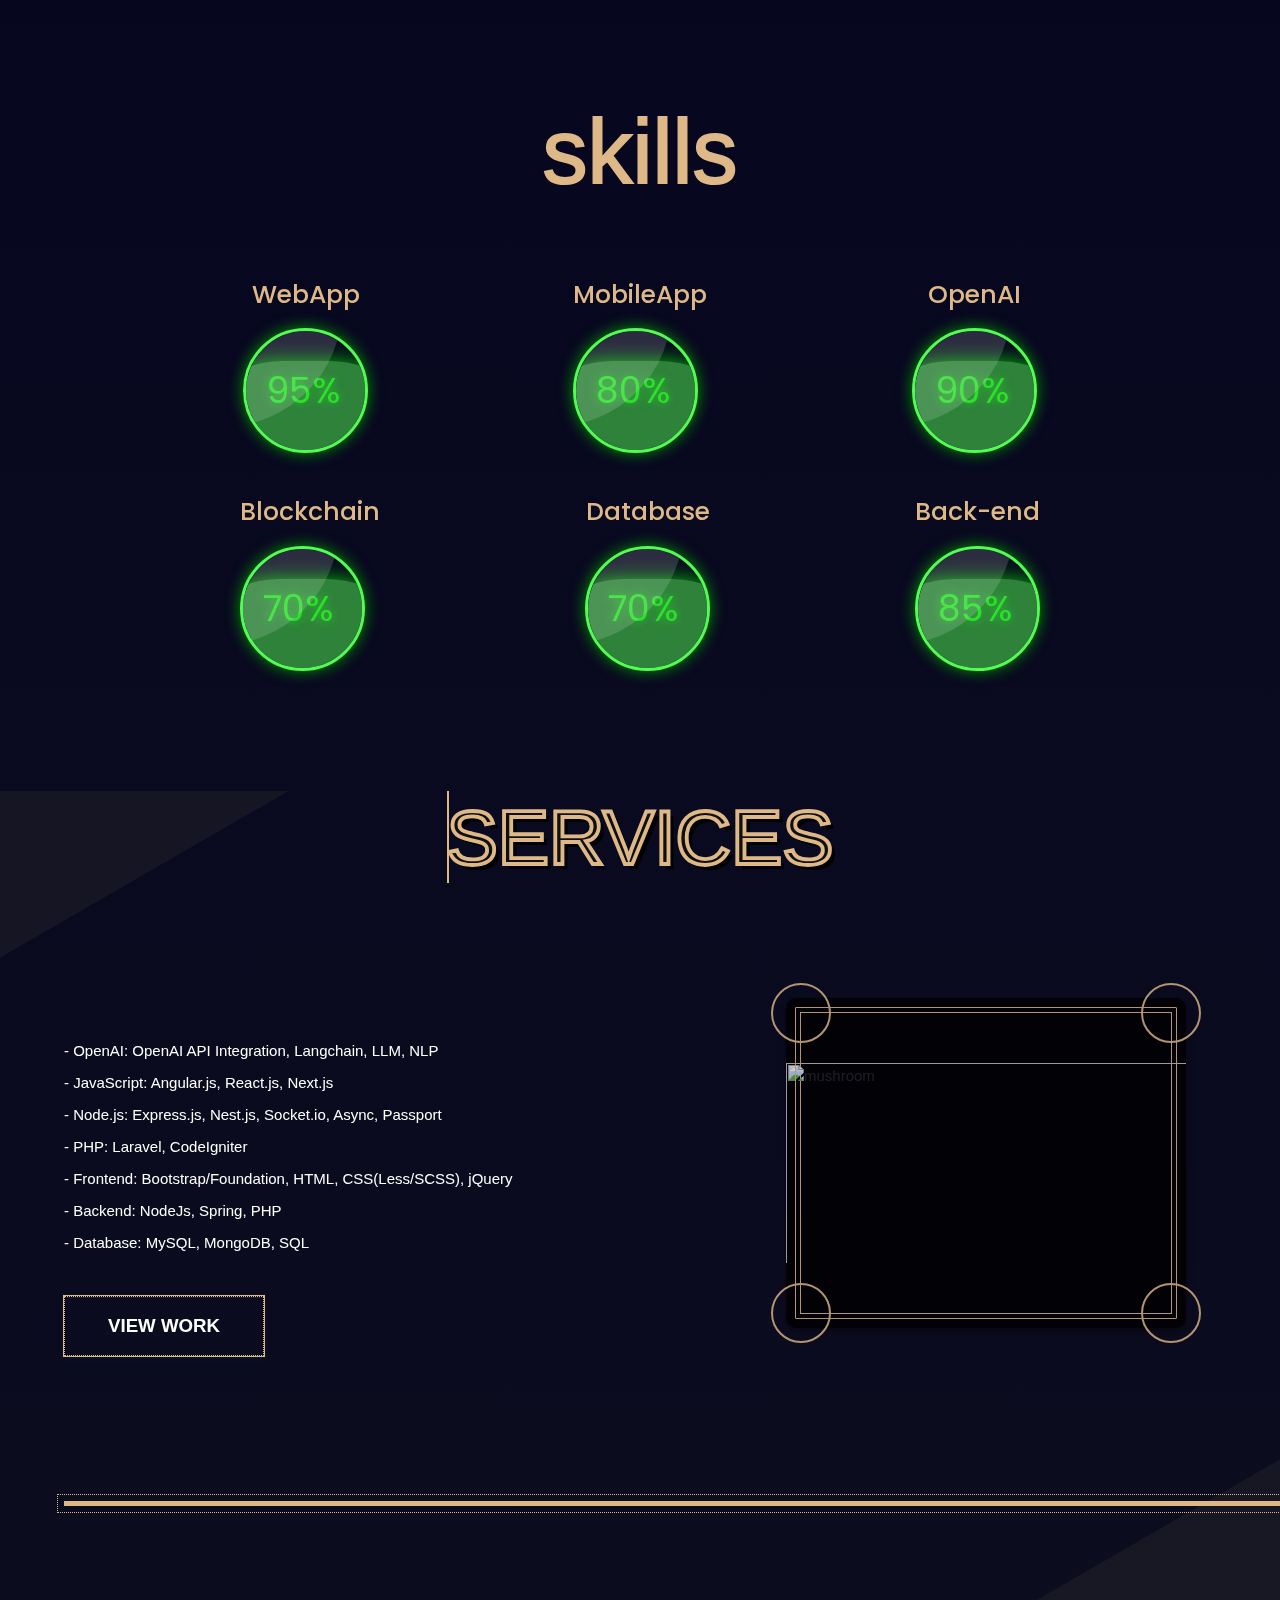
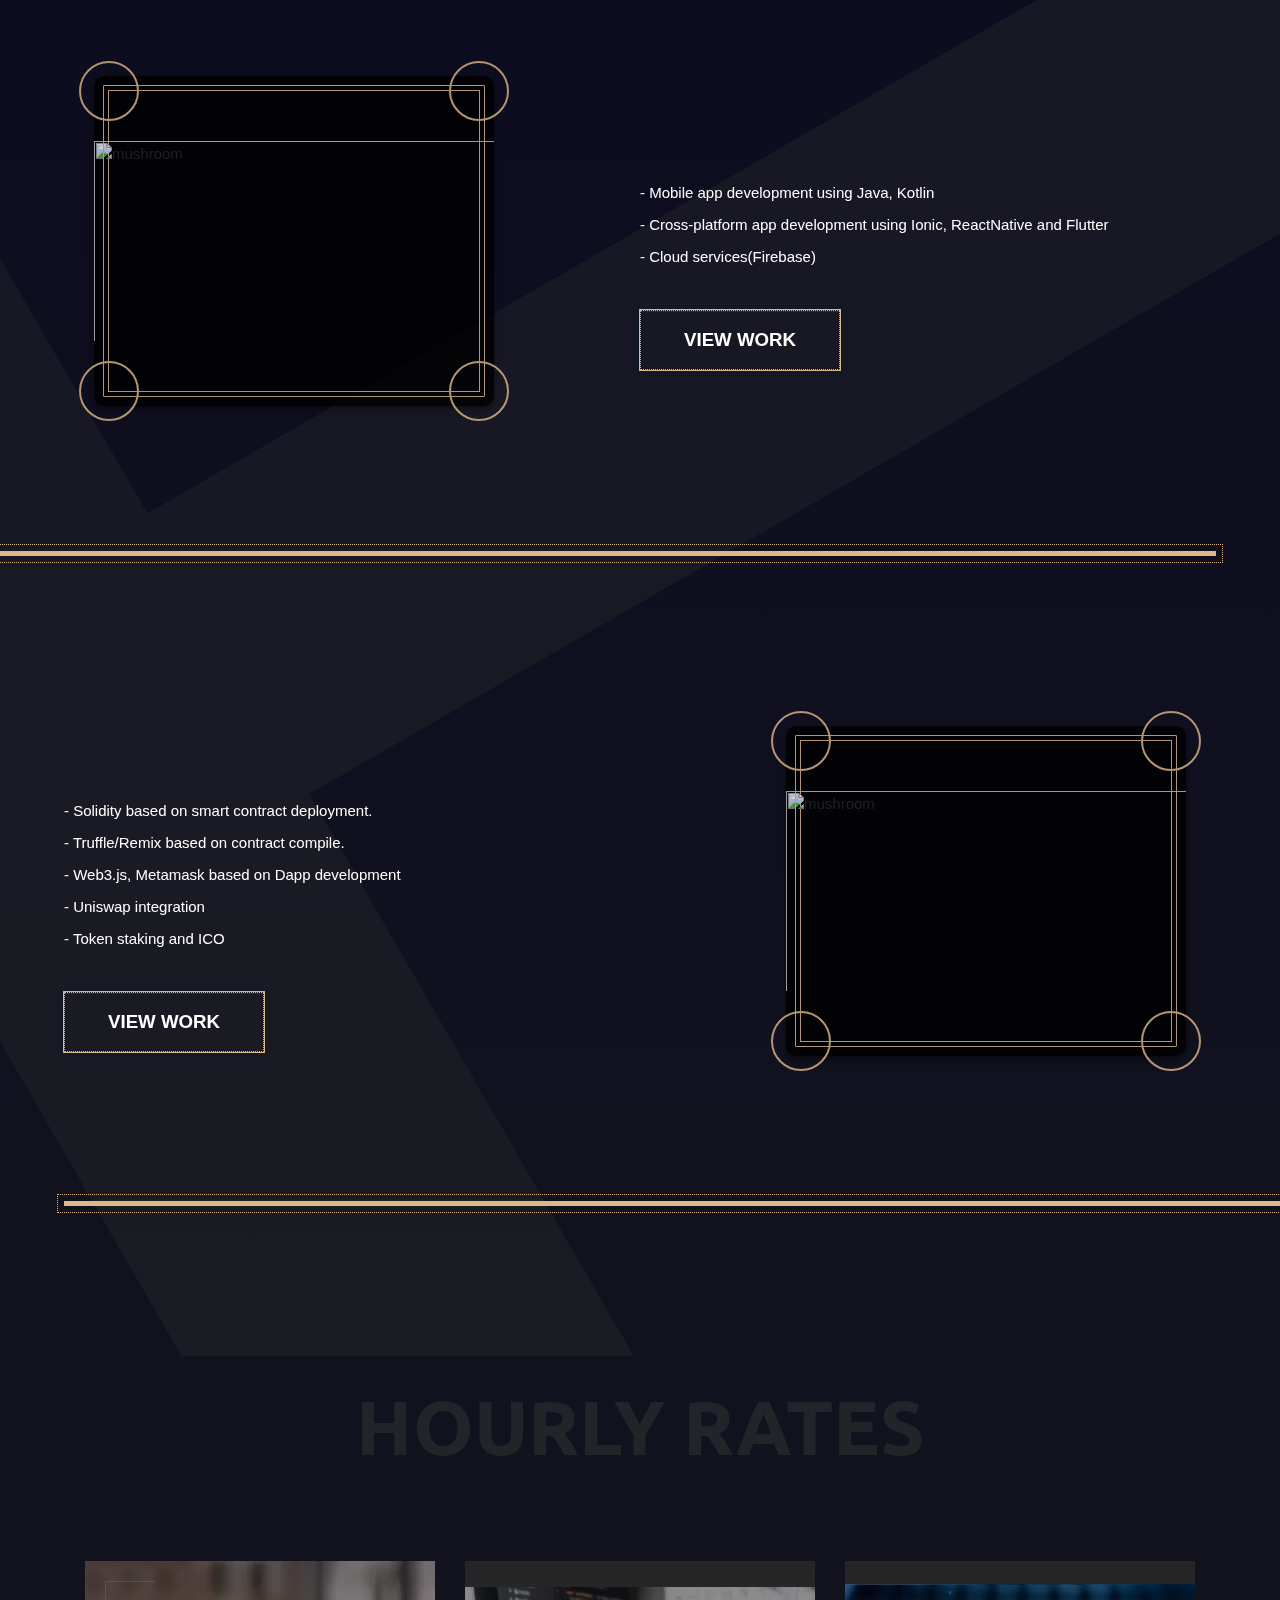
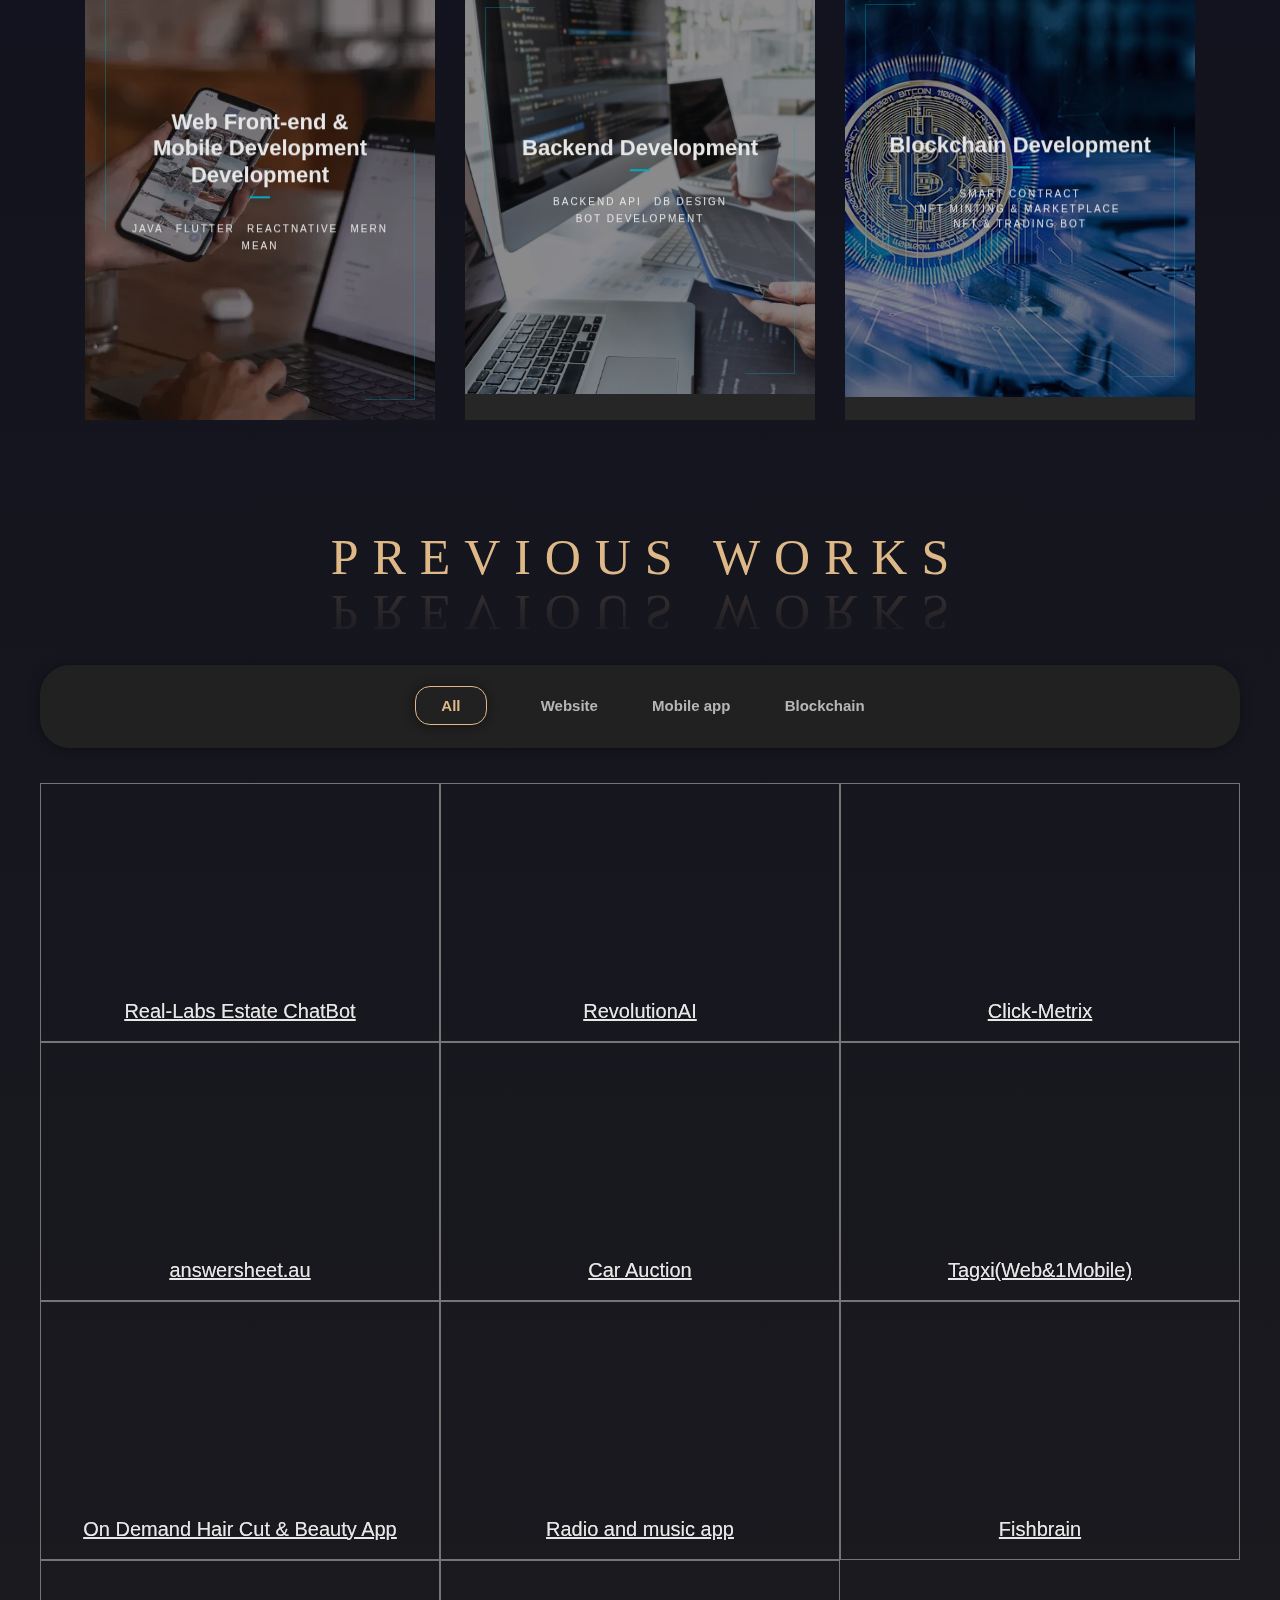
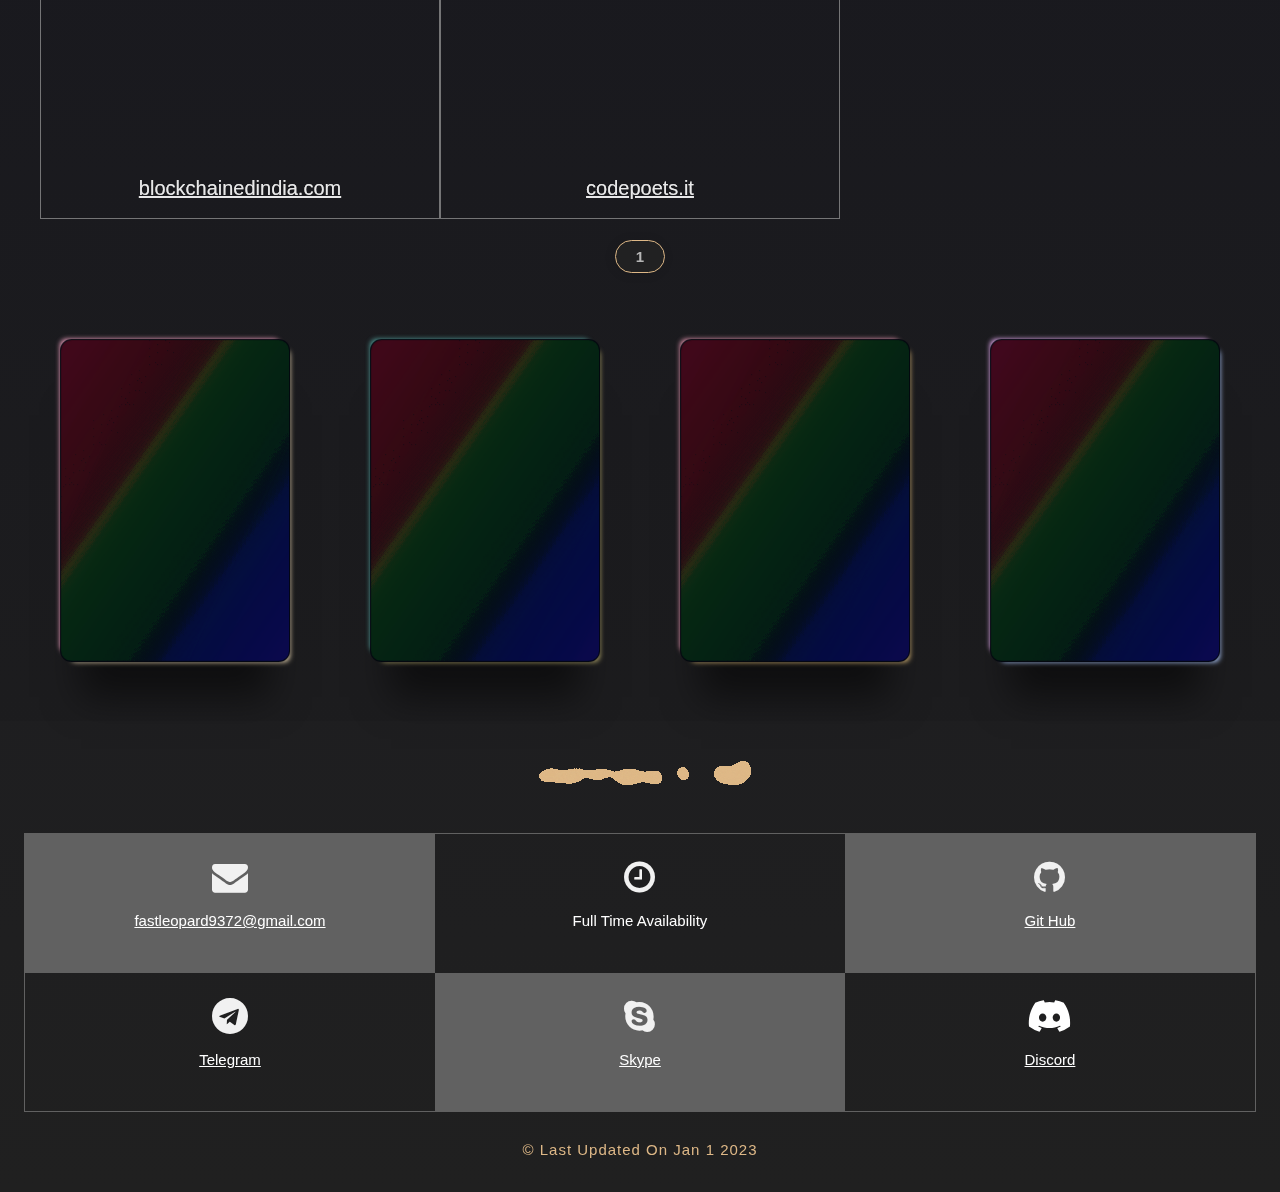
==== commit 6b92dcf5: "Update index.html" ====
--- a/public/index.html
+++ b/public/index.html
@@ -717,12 +717,12 @@
             </div>
             <div class="w3-col l4  w3-dark-grey">
                 <p><i class="fa fa-github w3-xxlarge w3-text-light-grey"></i></p>
-                <p><a href="https://github.com/vegasnc" target="_blank" title="https://github.com/vegasnc"
+                <p><a href="https://github.com/fastleopard9372" target="_blank" title="https://github.com/fastleopard9372"
                         style="text-decoration: underline; color: white;"> Git Hub </a></p>
             </div>
             <div class="w3-col l4">
                 <p><i class="fa fa-telegram w3-xxlarge w3-text-light-grey"></i></p>
-                <p><a href="https://t.me/vegasandroid" target="_blank" title="https://t.me/vegasandroid"
+                <p><a href="https://t.me/vegasandroid" target="_blank" title="https://t.me/hunterdev1993223"
                         style="text-decoration: underline; color: white;"> Telegram </a></p>
             </div>
             <div class="w3-col l4  w3-dark-grey">
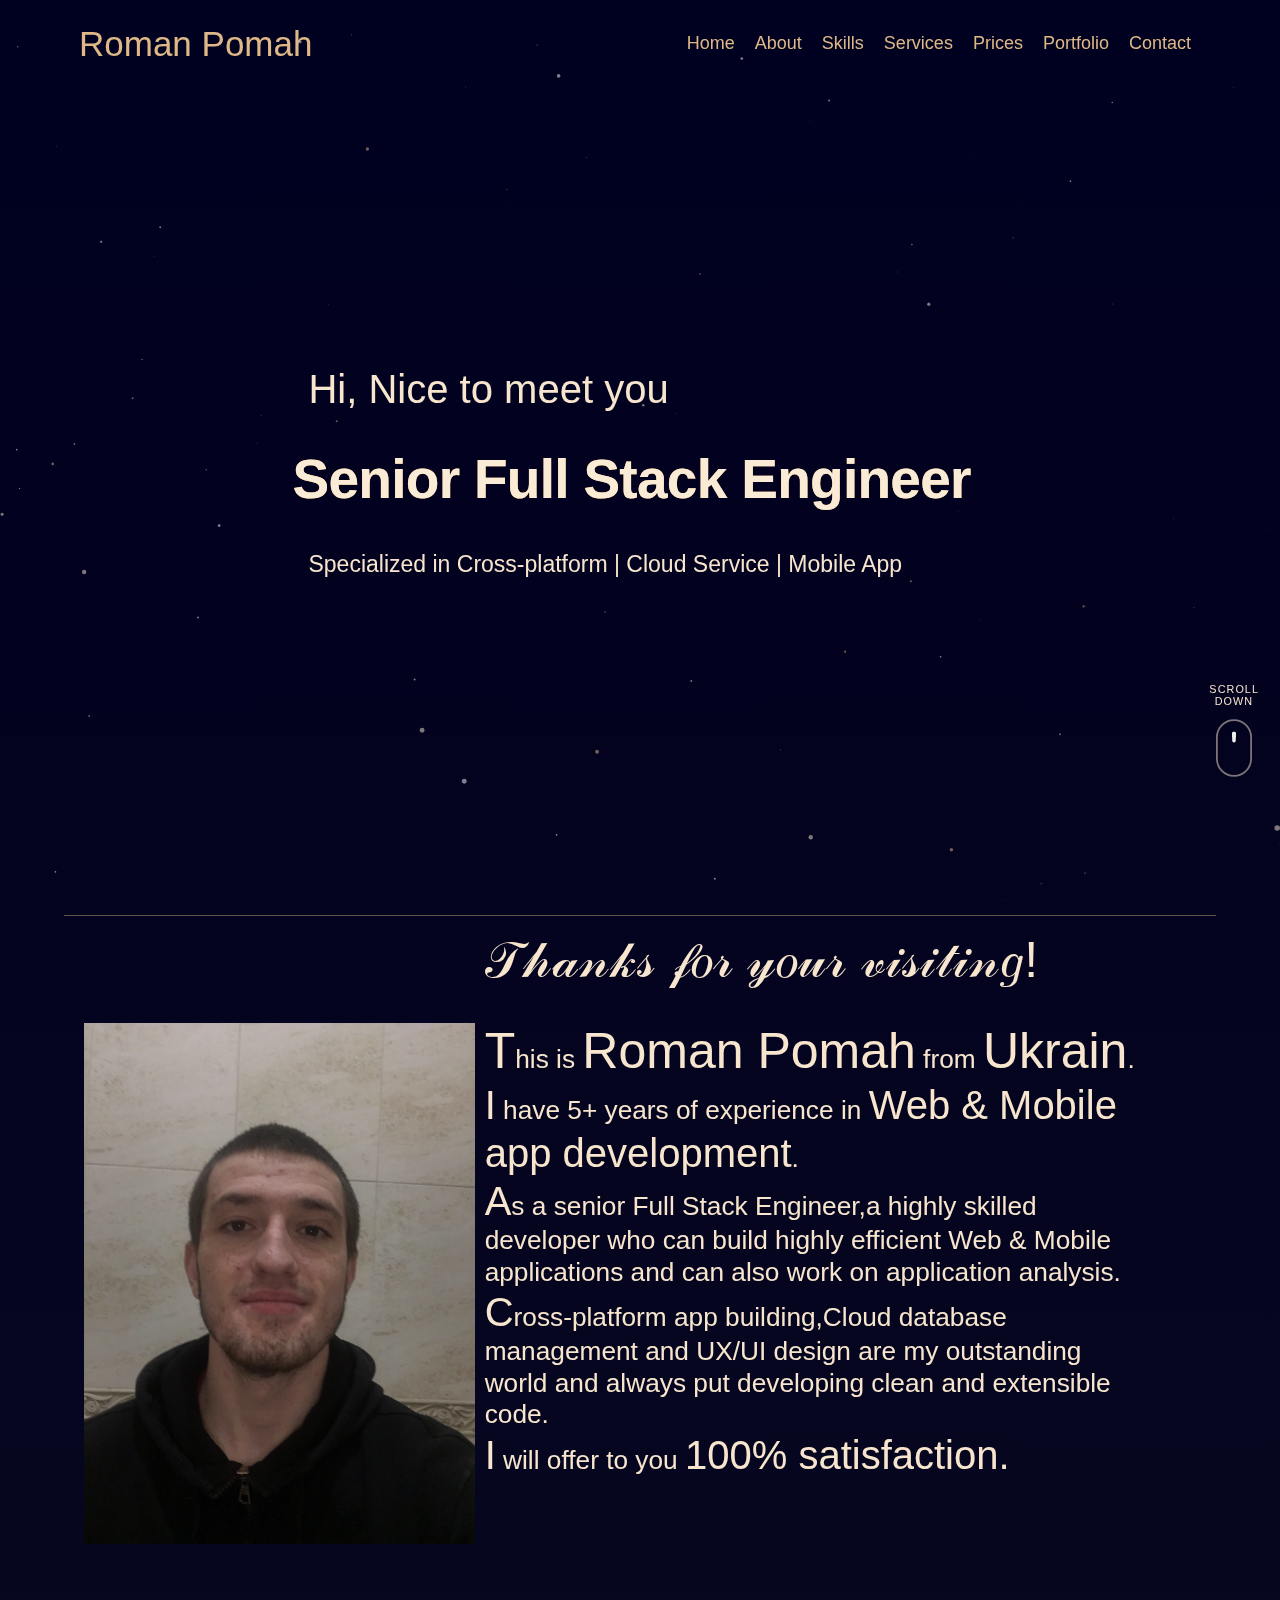
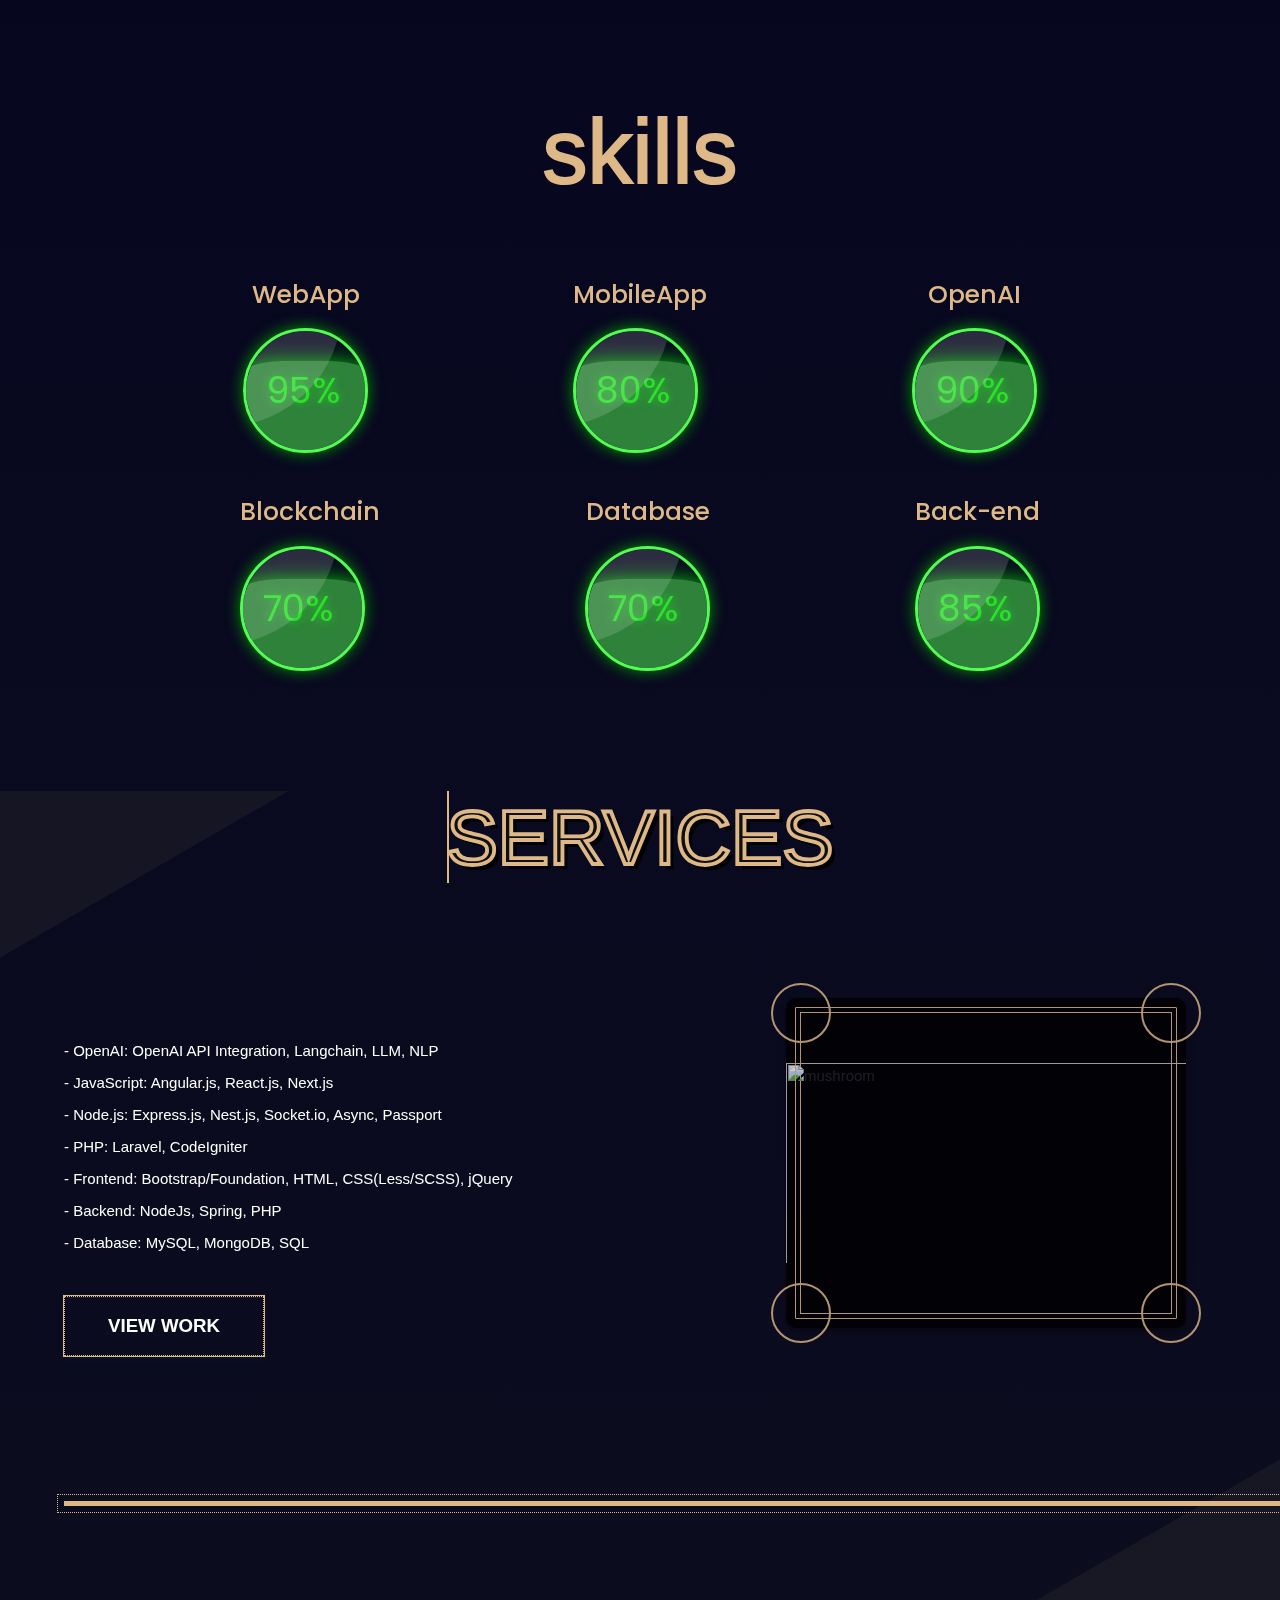
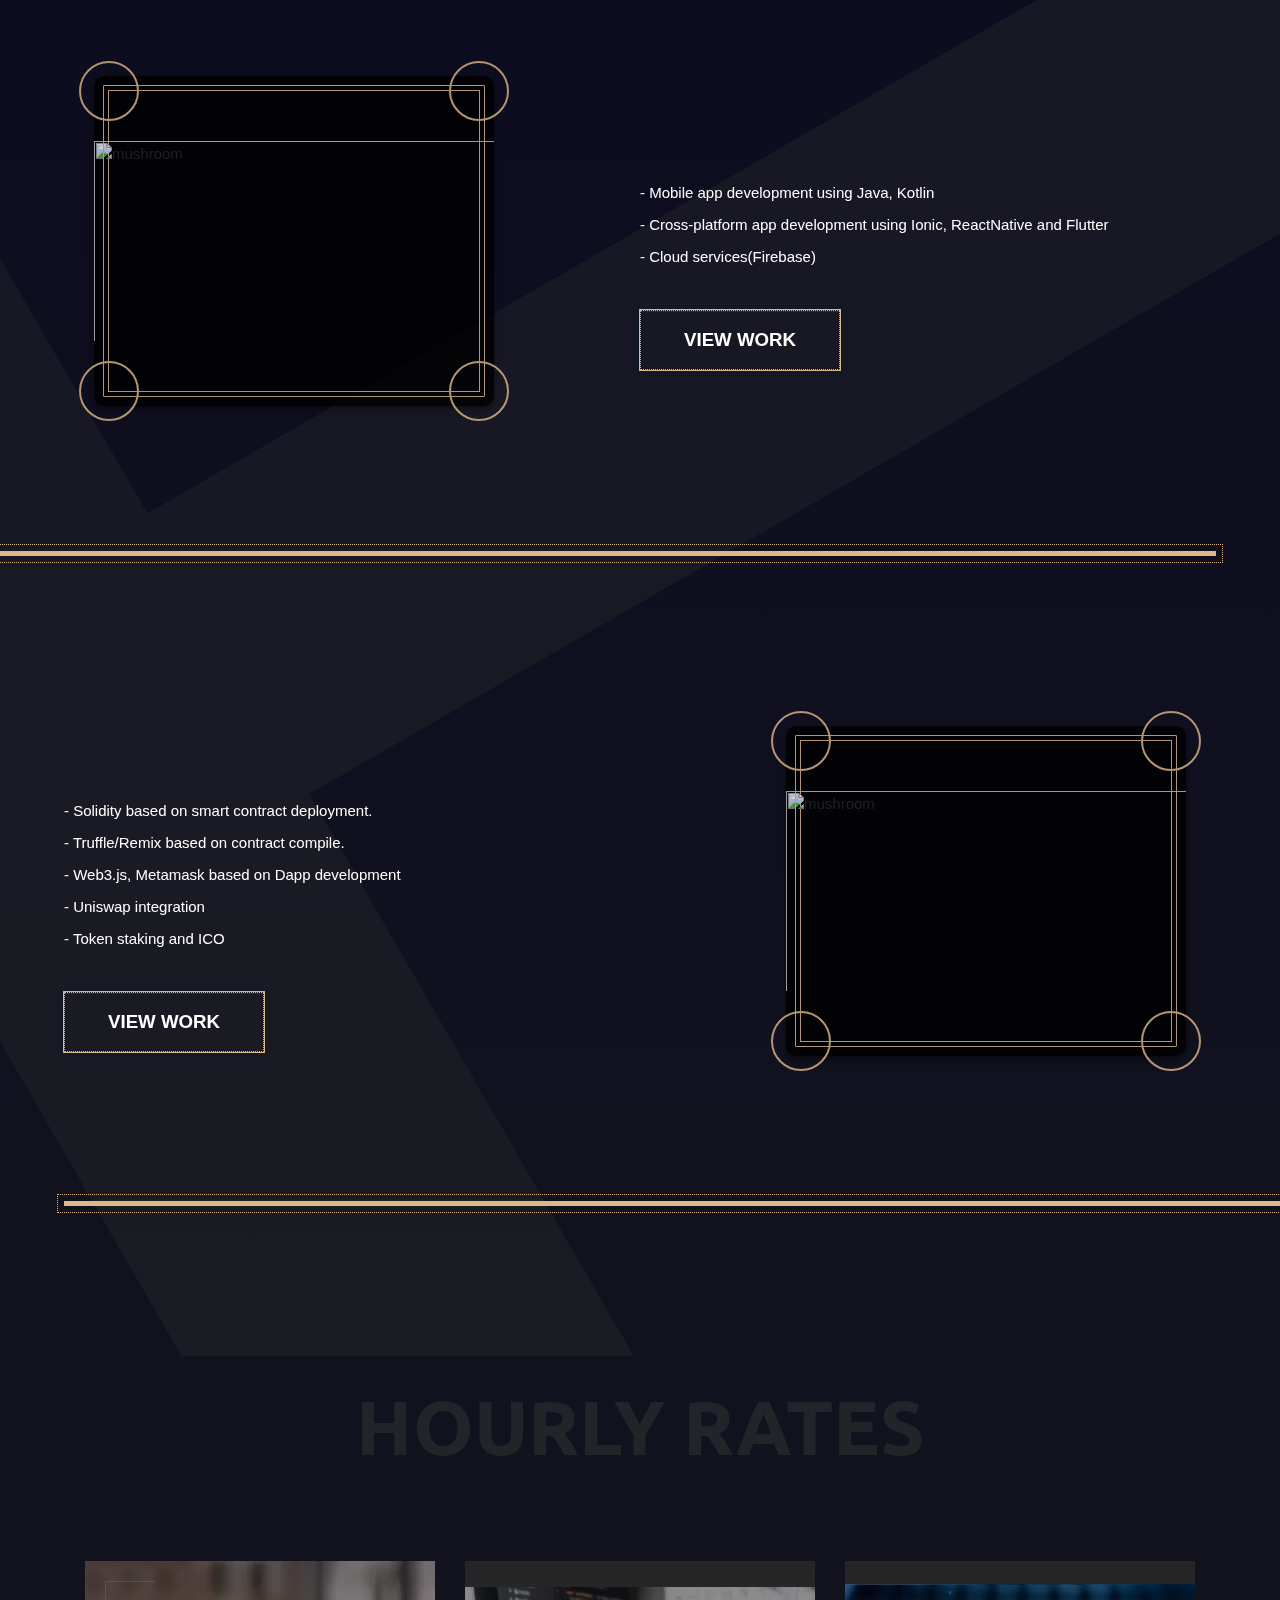
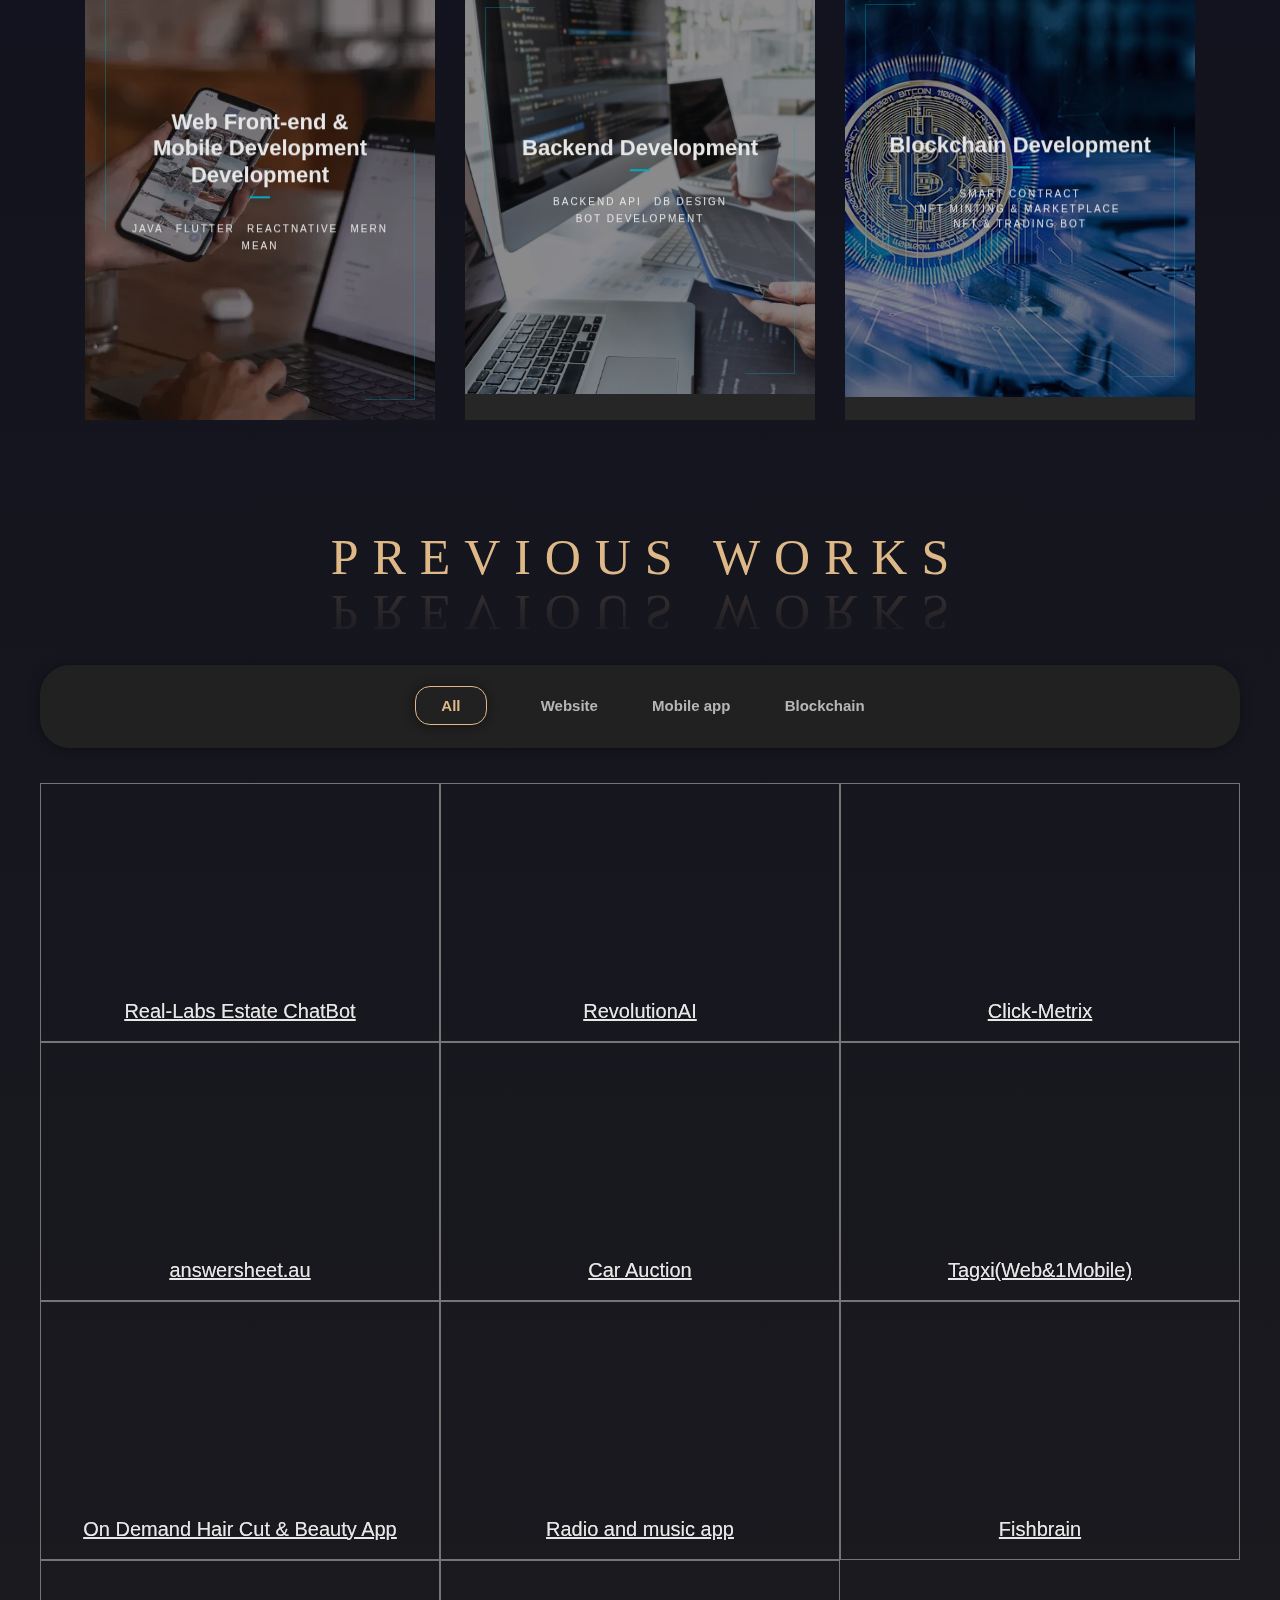
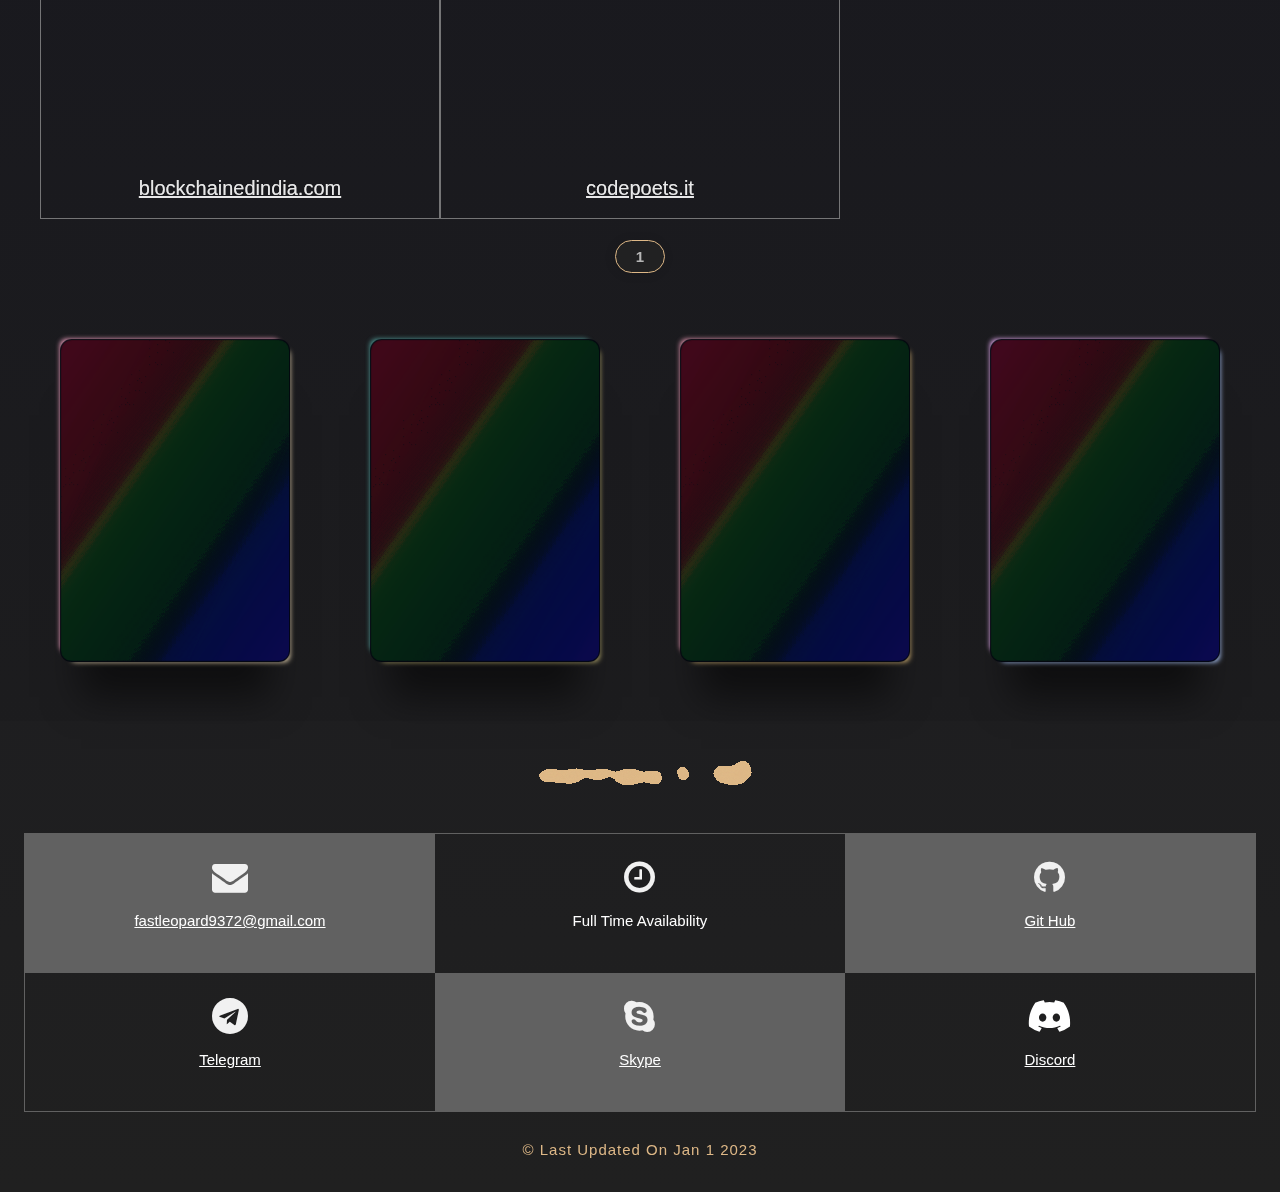
==== commit 24ae637d: "Update index.html" ====
--- a/public/index.html
+++ b/public/index.html
@@ -727,8 +727,8 @@
             </div>
             <div class="w3-col l4  w3-dark-grey">
                 <p><i class="fa fa-skype w3-xxlarge w3-text-light-grey"></i></p>
-                <p><a href="https://join.skype.com/invite/xxVLzpvaOuEt" target="_blank"
-                        title="https://join.skype.com/invite/xxVLzpvaOuEt"
+                <p><a href="https://join.skype.com/invite/#" target="_blank"
+                        title="https://join.skype.com/invite/#"
                         style="text-decoration: underline; color: white;"> Skype </a></p>
             </div>
             <div class="w3-col l4">
@@ -750,8 +750,8 @@
                     219.1c29.67 0 53.31 26.82 52.84 59.24C470.7 310.1 447.5 337.6 417.9 337.6z"></path>
                     </svg>
                 </p>
-                <p><a href="https://discord.com/coolvegas" target="_blank"
-                        title="https://discord.com/coolvegas" style="text-decoration: underline; color: white;">
+                <p><a href="https://discord.com/fastleropard" target="_blank"
+                        title="https://discord.com/fastleropard" style="text-decoration: underline; color: white;">
                         Discord </a></p>
             </div>
         </div>
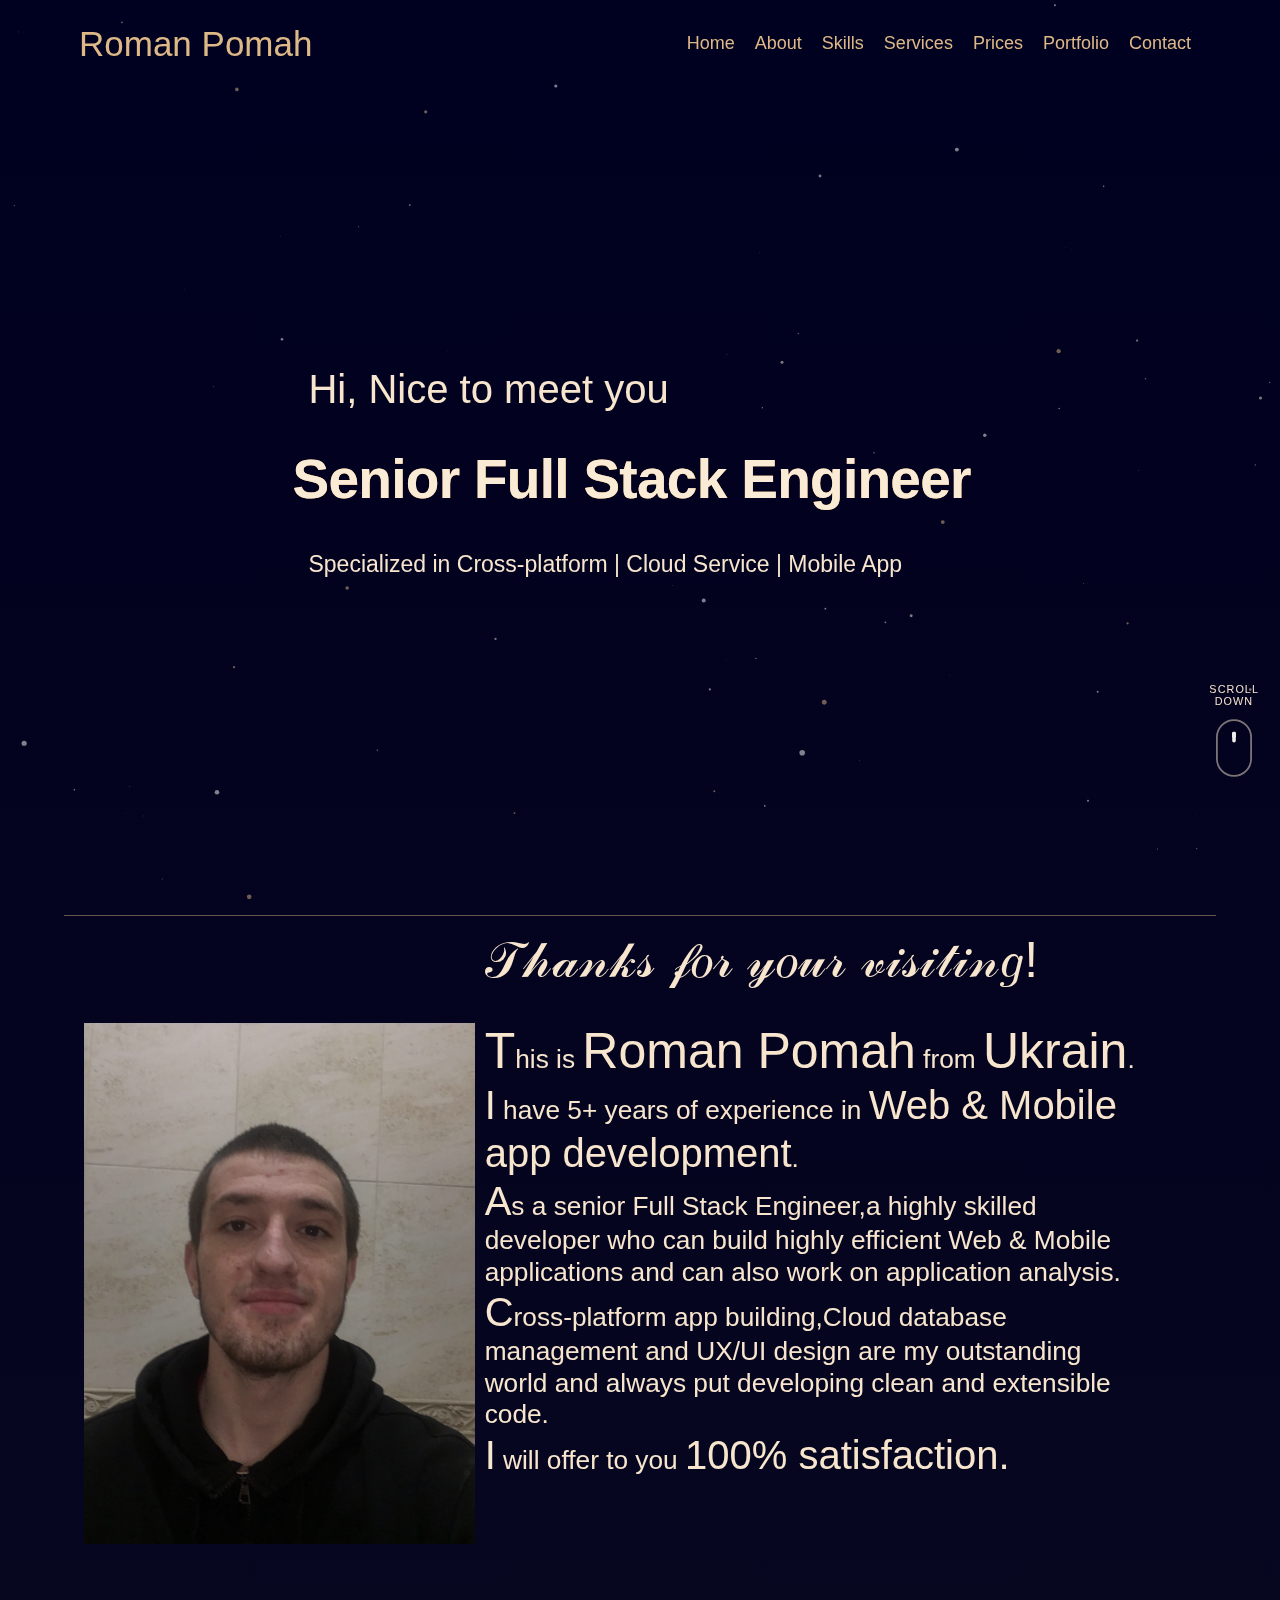
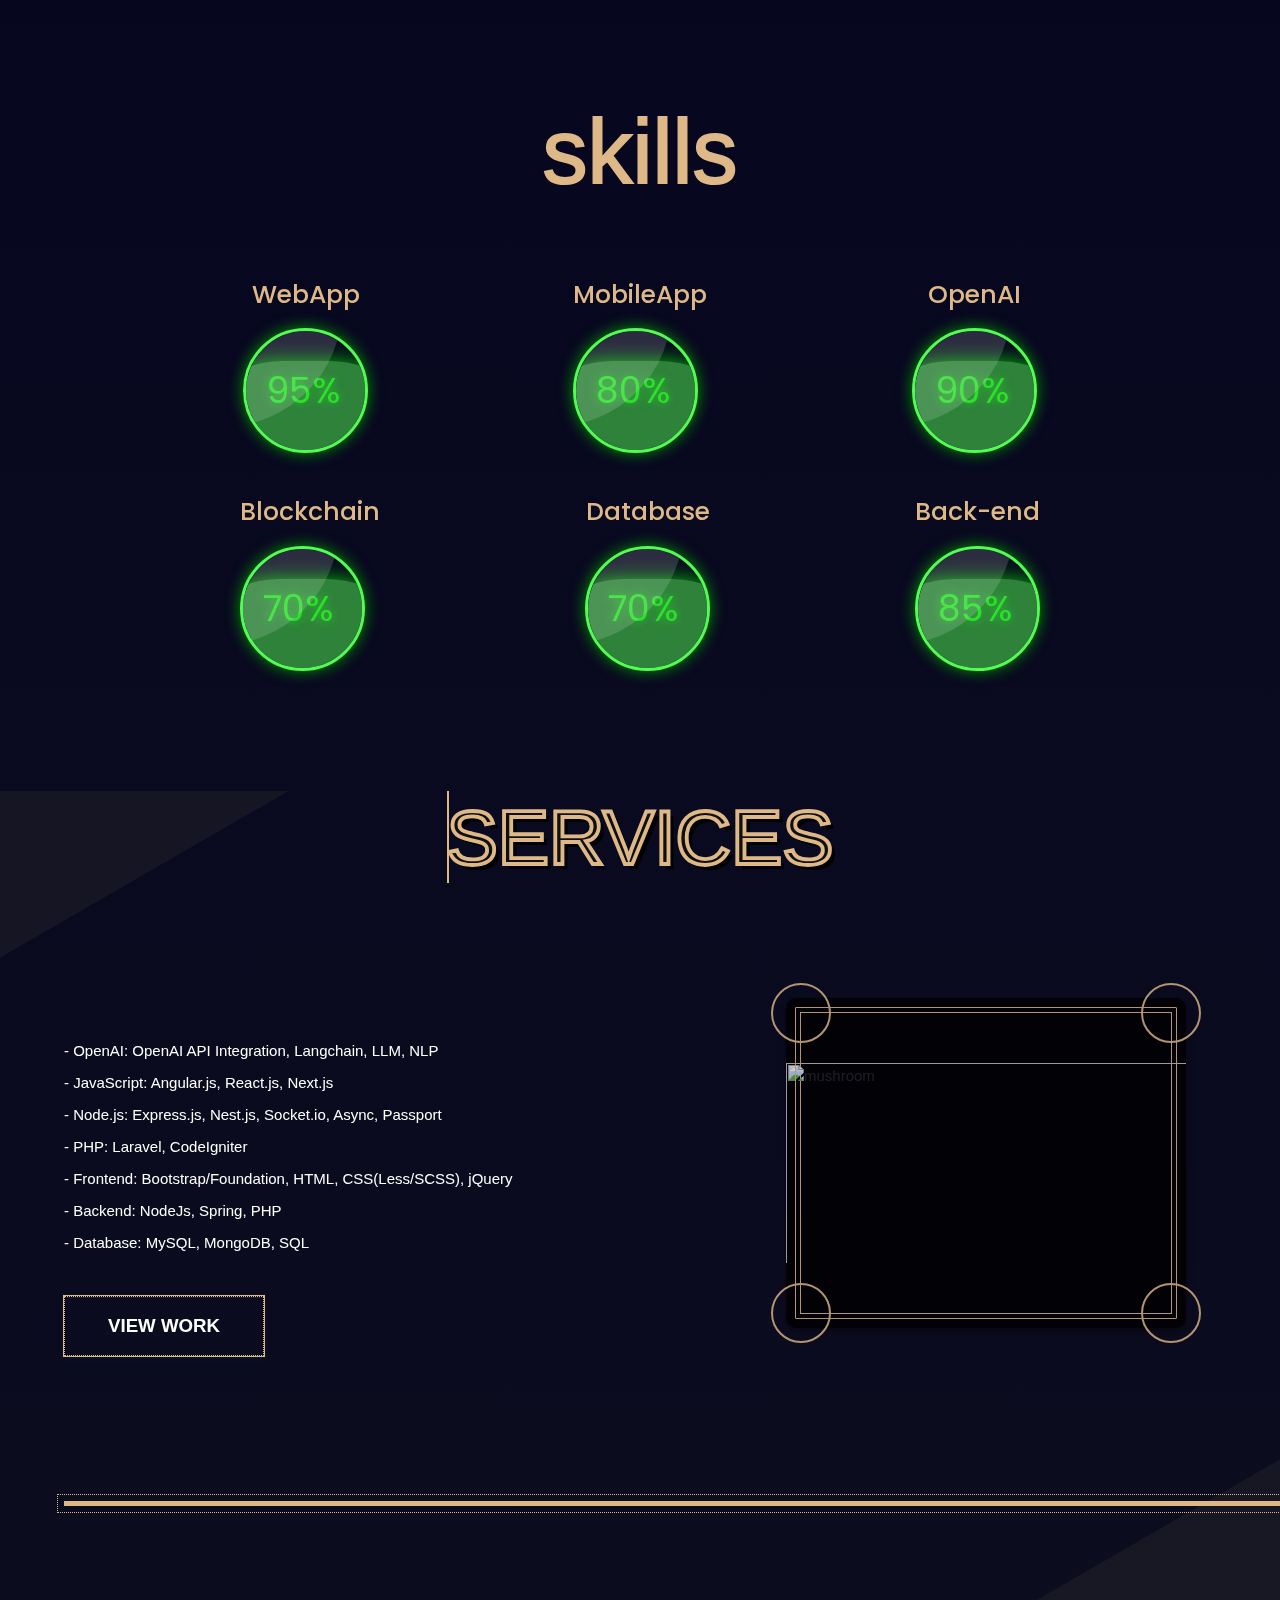
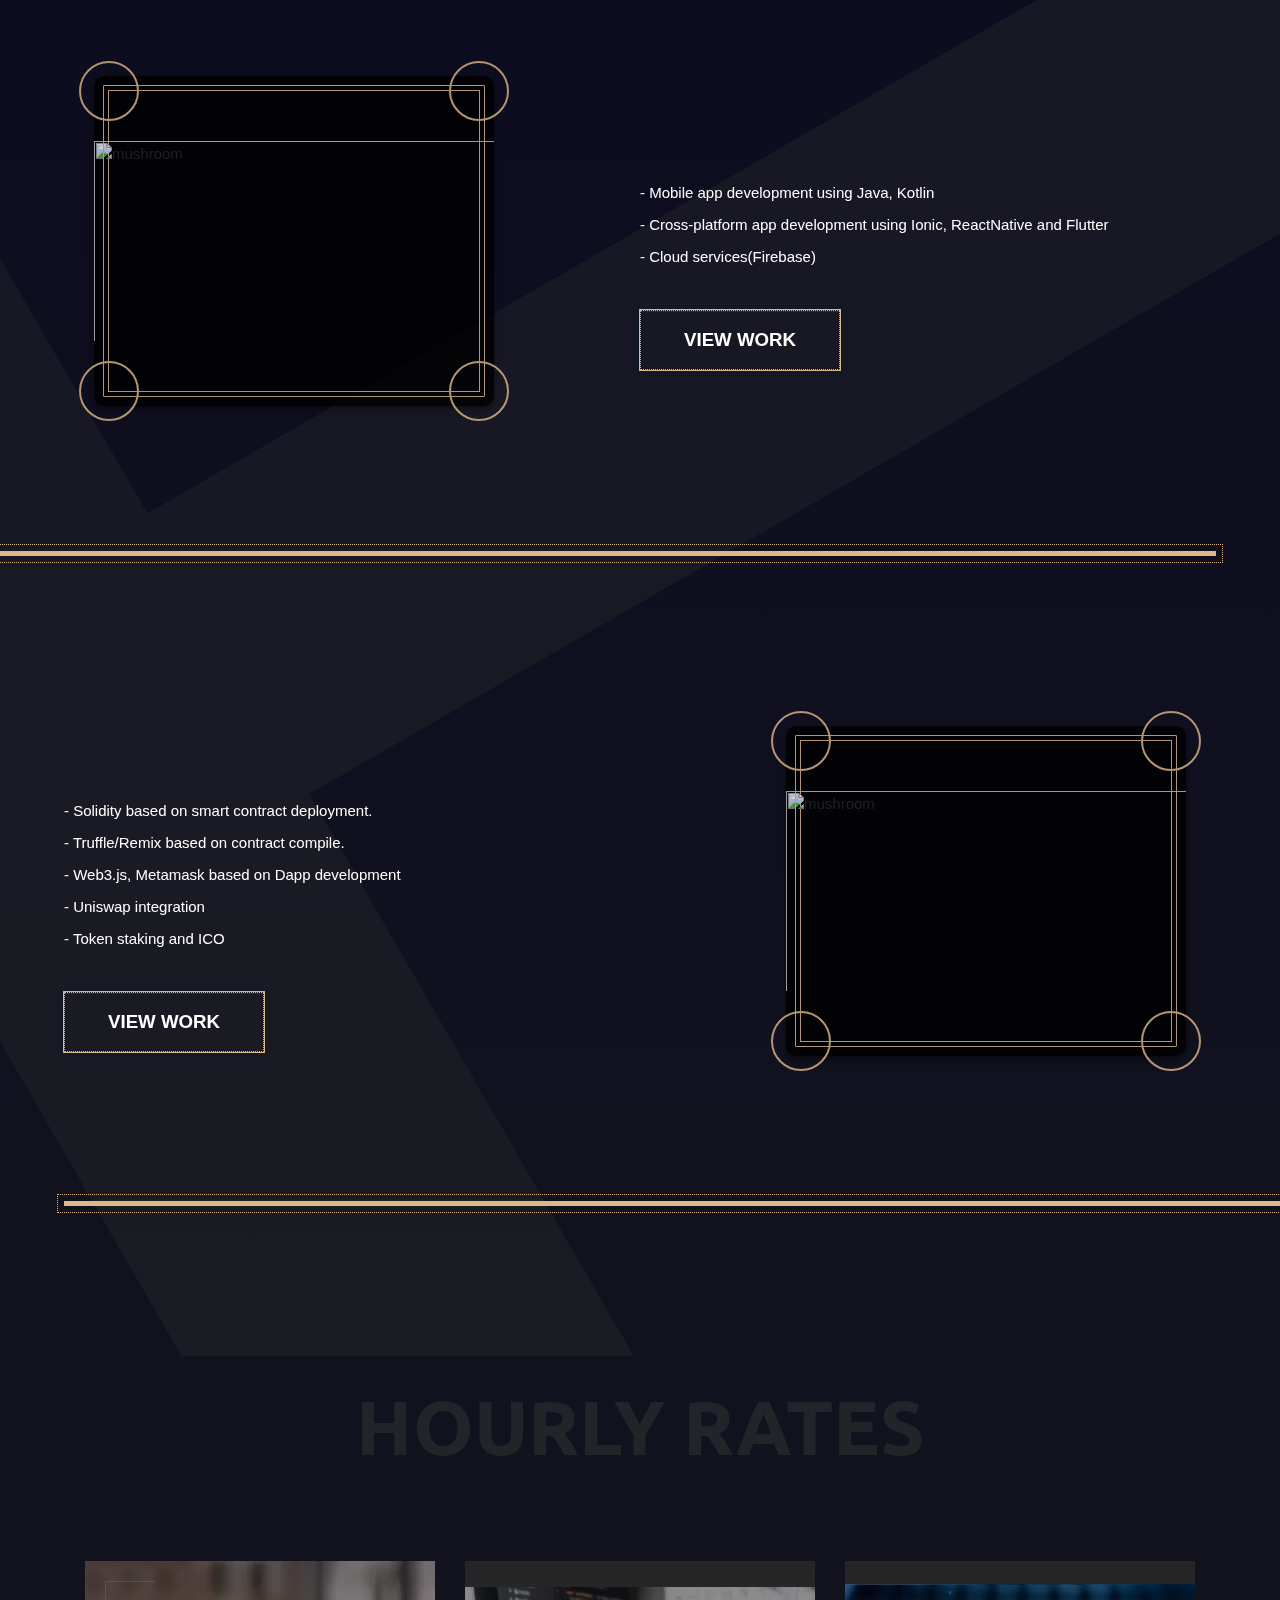
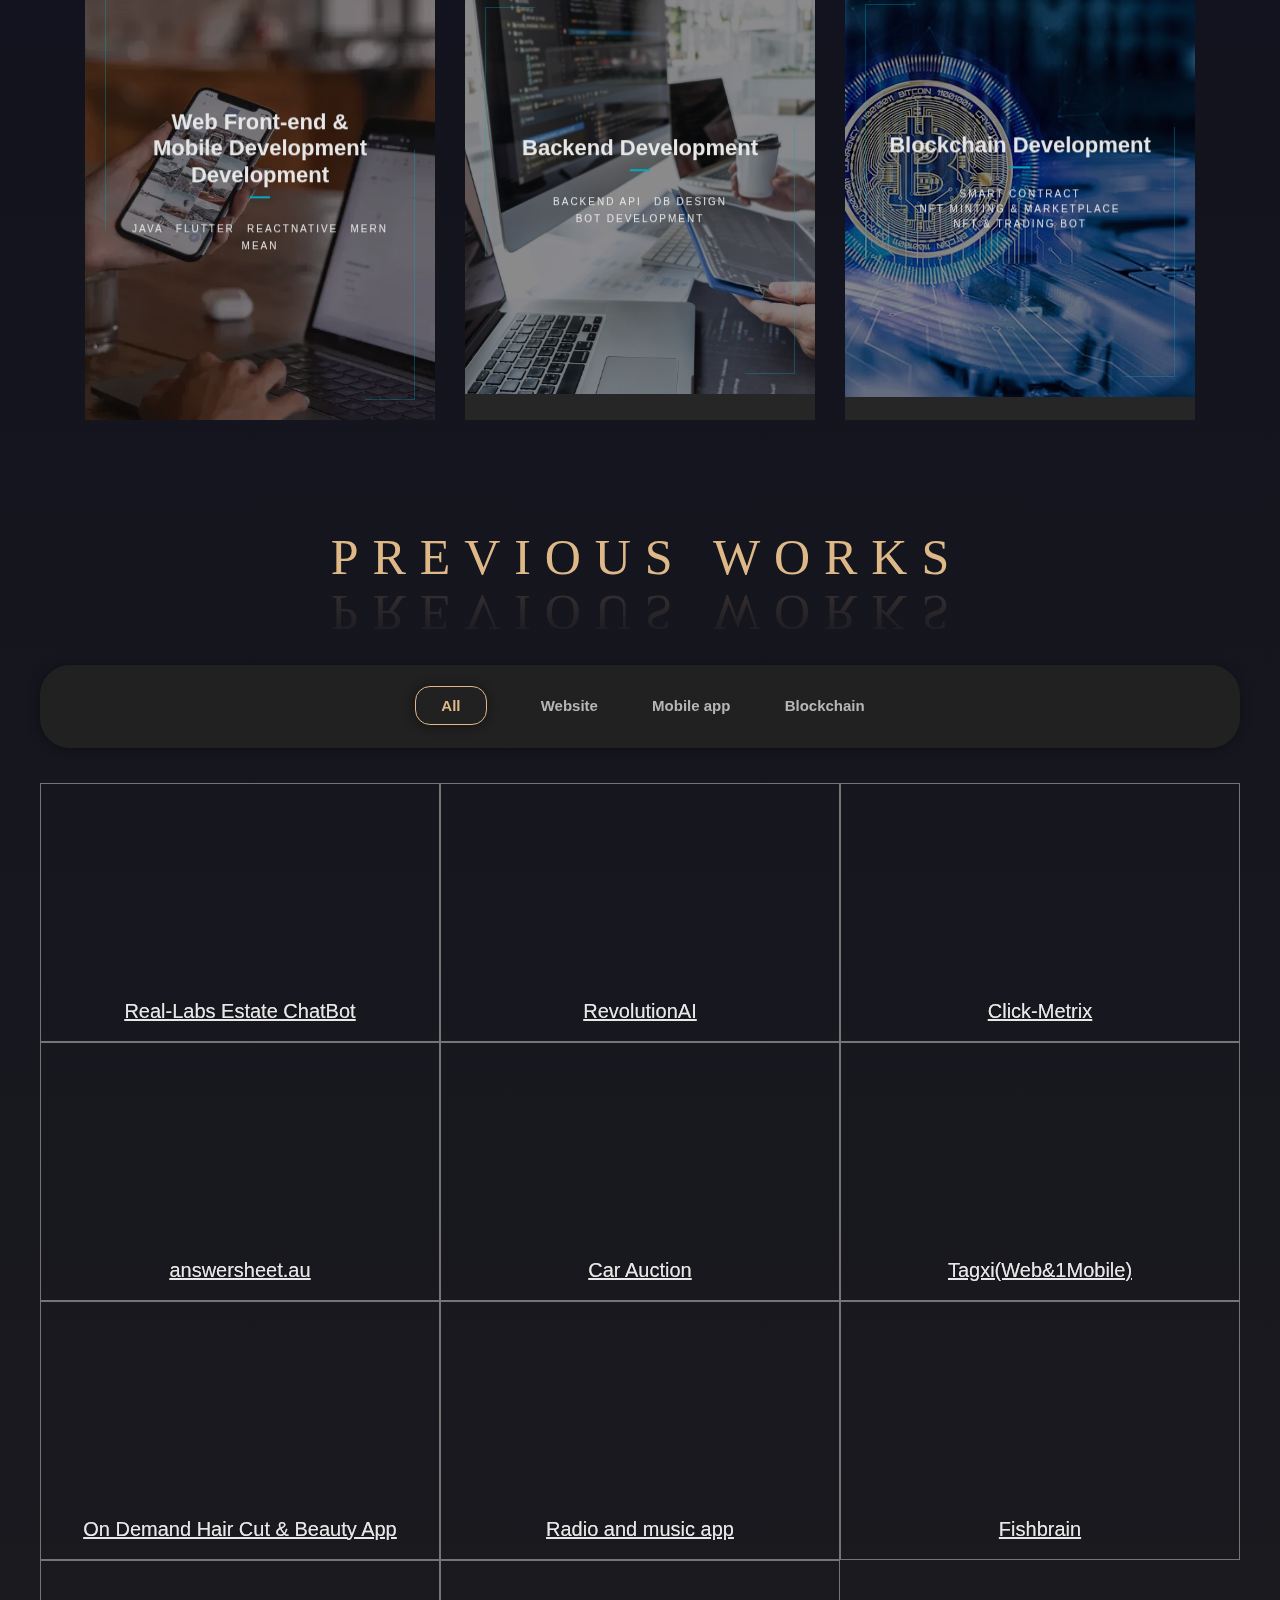
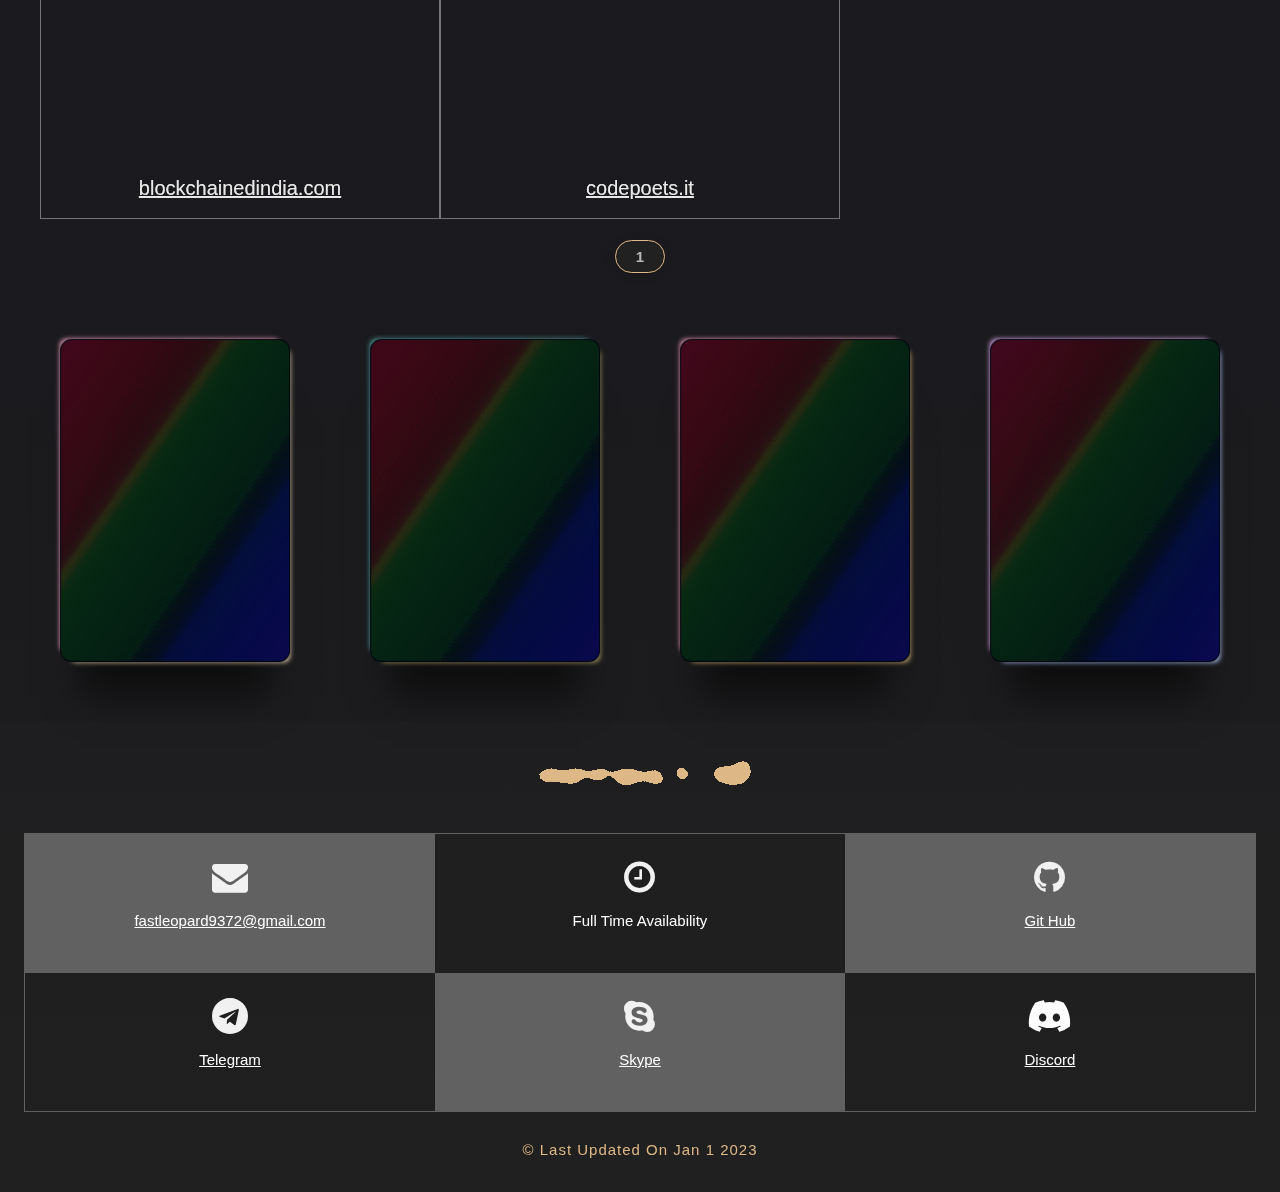
==== commit 39e915c2: "Update index.html" ====
--- a/public/index.html
+++ b/public/index.html
@@ -722,7 +722,7 @@
             </div>
             <div class="w3-col l4">
                 <p><i class="fa fa-telegram w3-xxlarge w3-text-light-grey"></i></p>
-                <p><a href="https://t.me/vegasandroid" target="_blank" title="https://t.me/hunterdev1993223"
+                <p><a href="https://t.me/hunterdev1993223" target="_blank" title="https://t.me/hunterdev1993223"
                         style="text-decoration: underline; color: white;"> Telegram </a></p>
             </div>
             <div class="w3-col l4  w3-dark-grey">
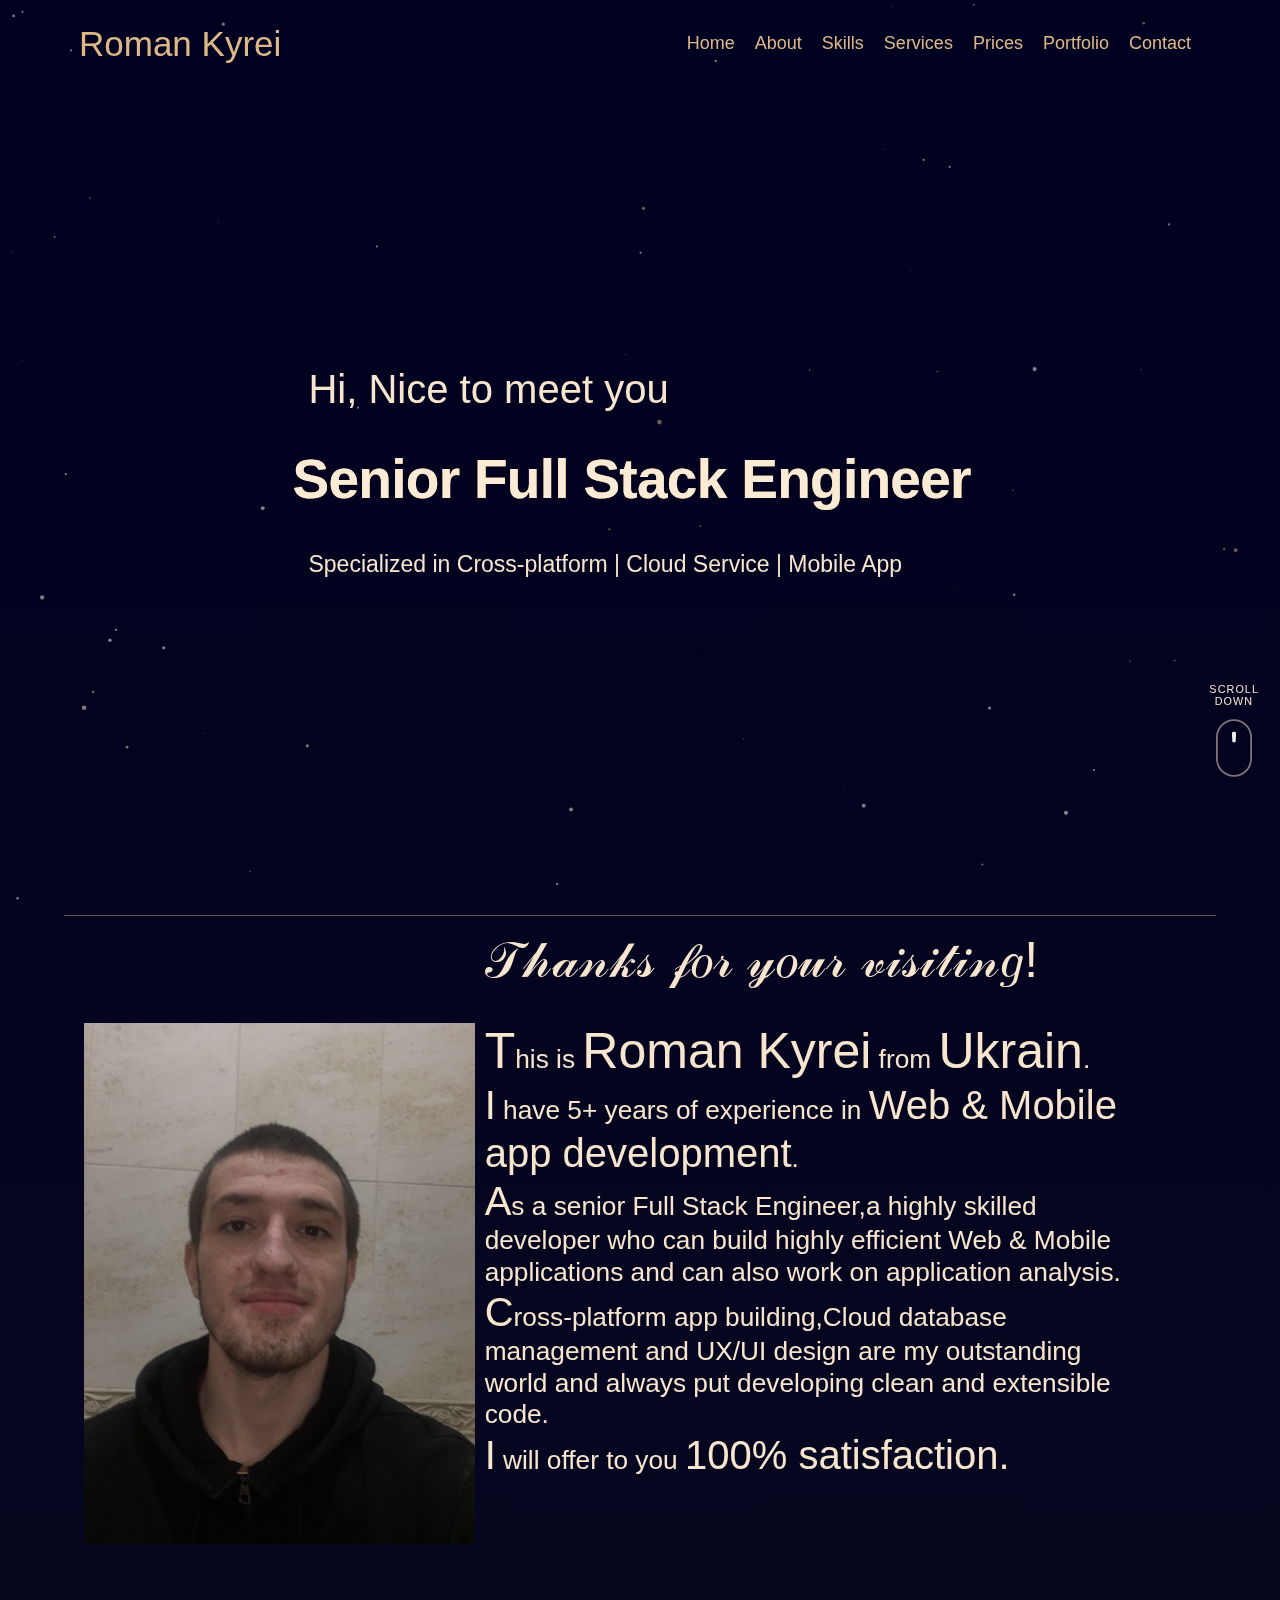
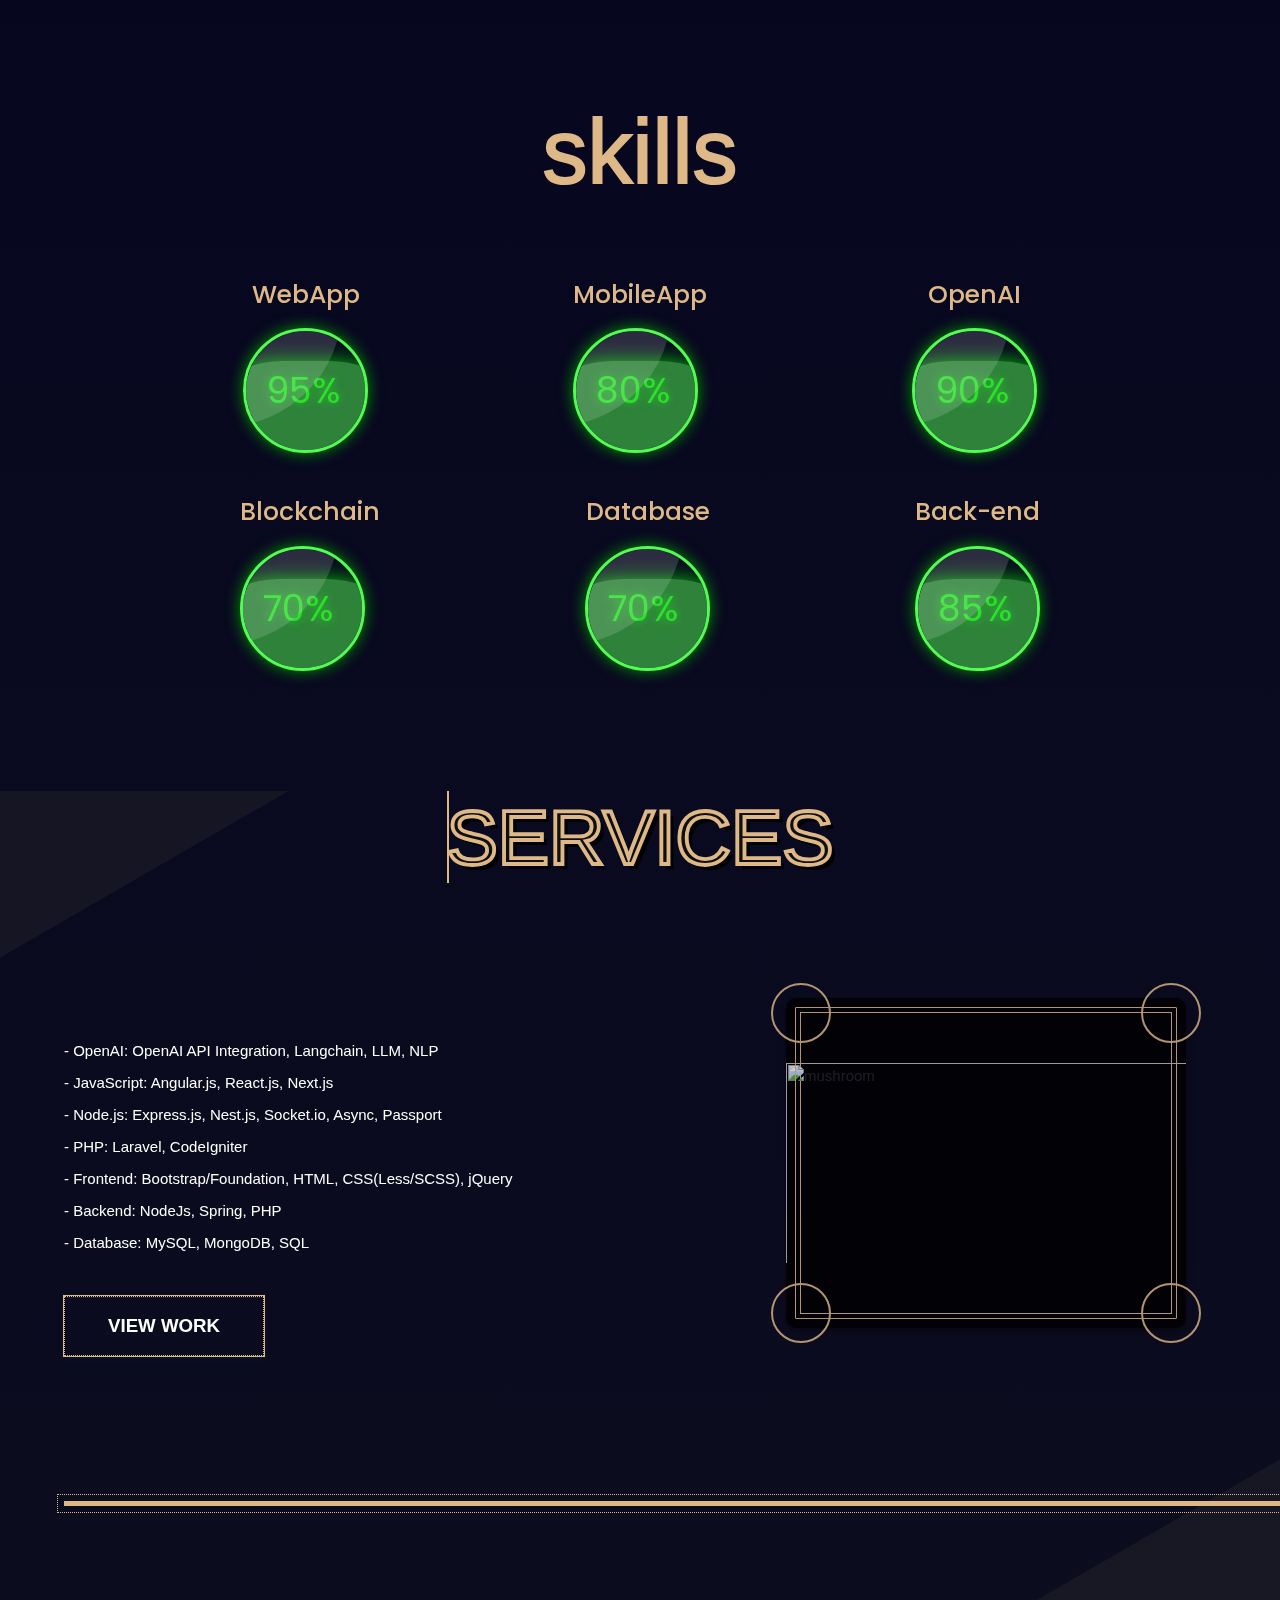
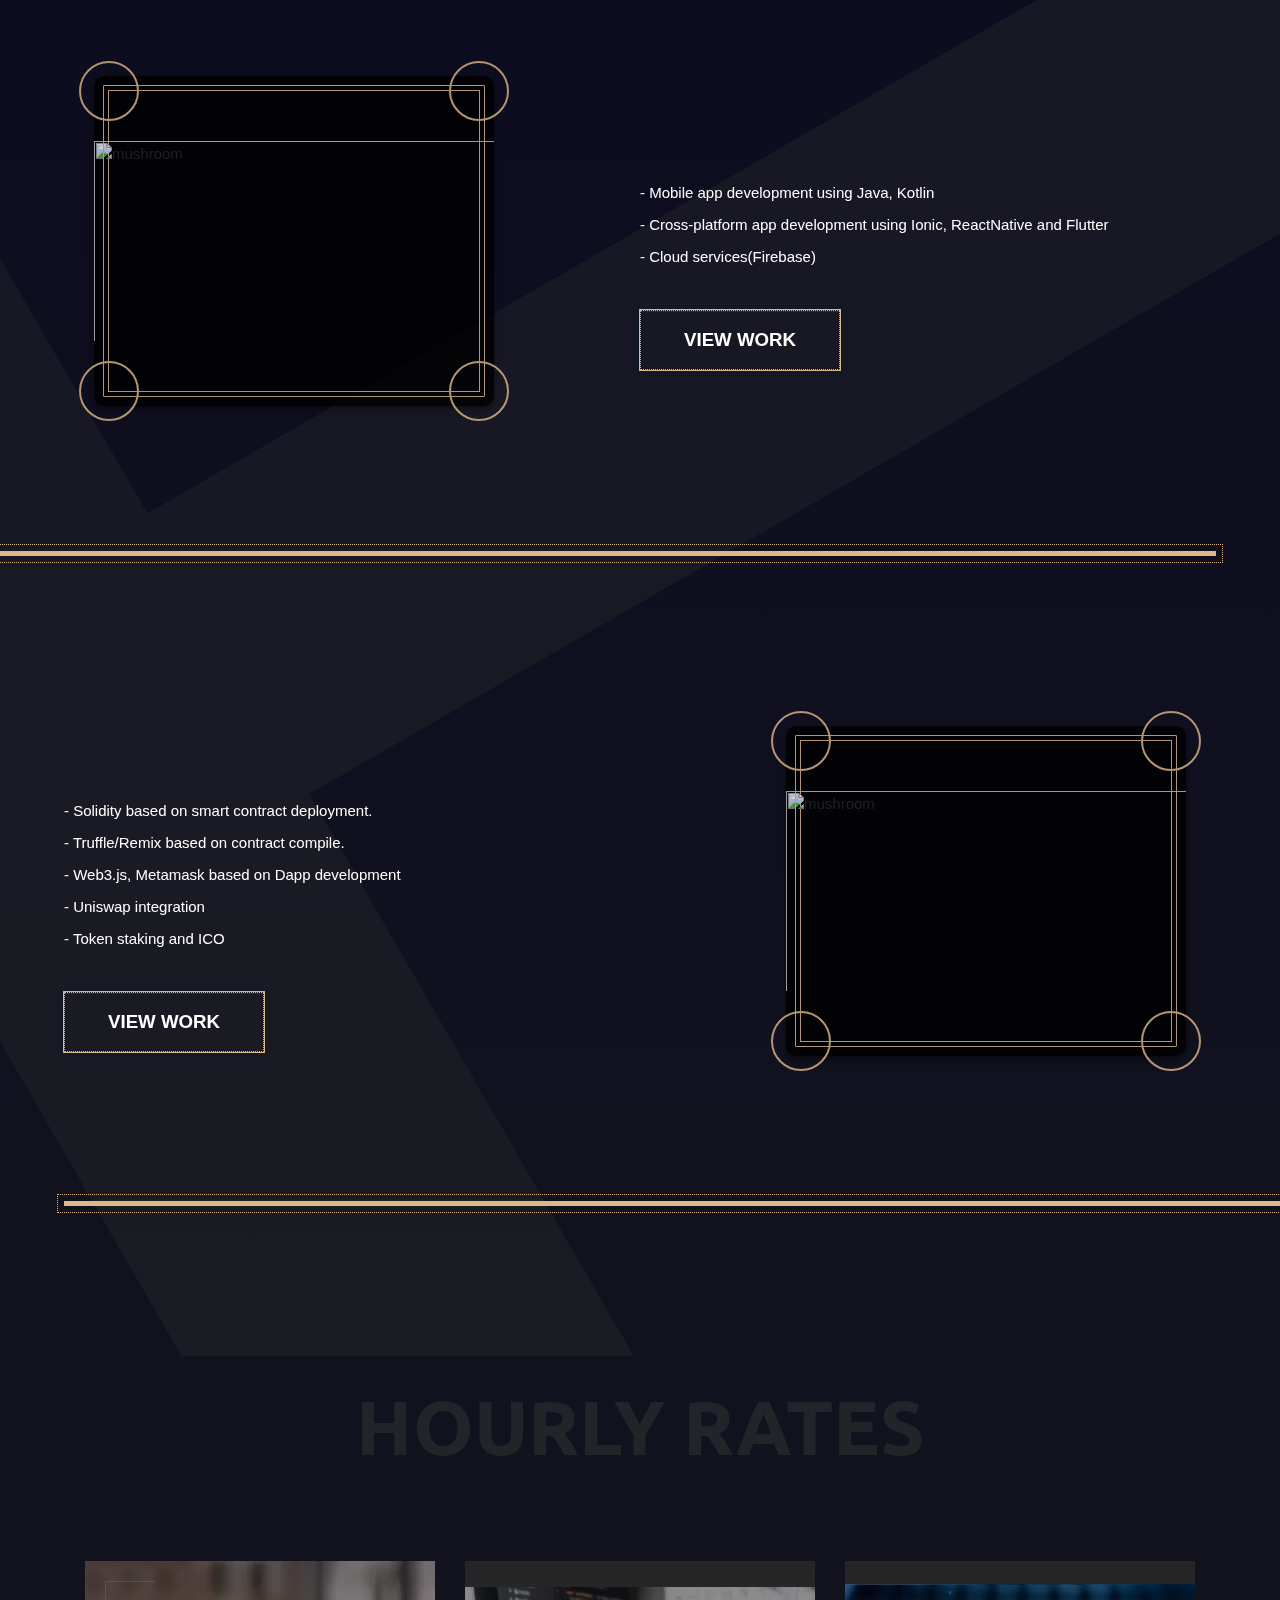
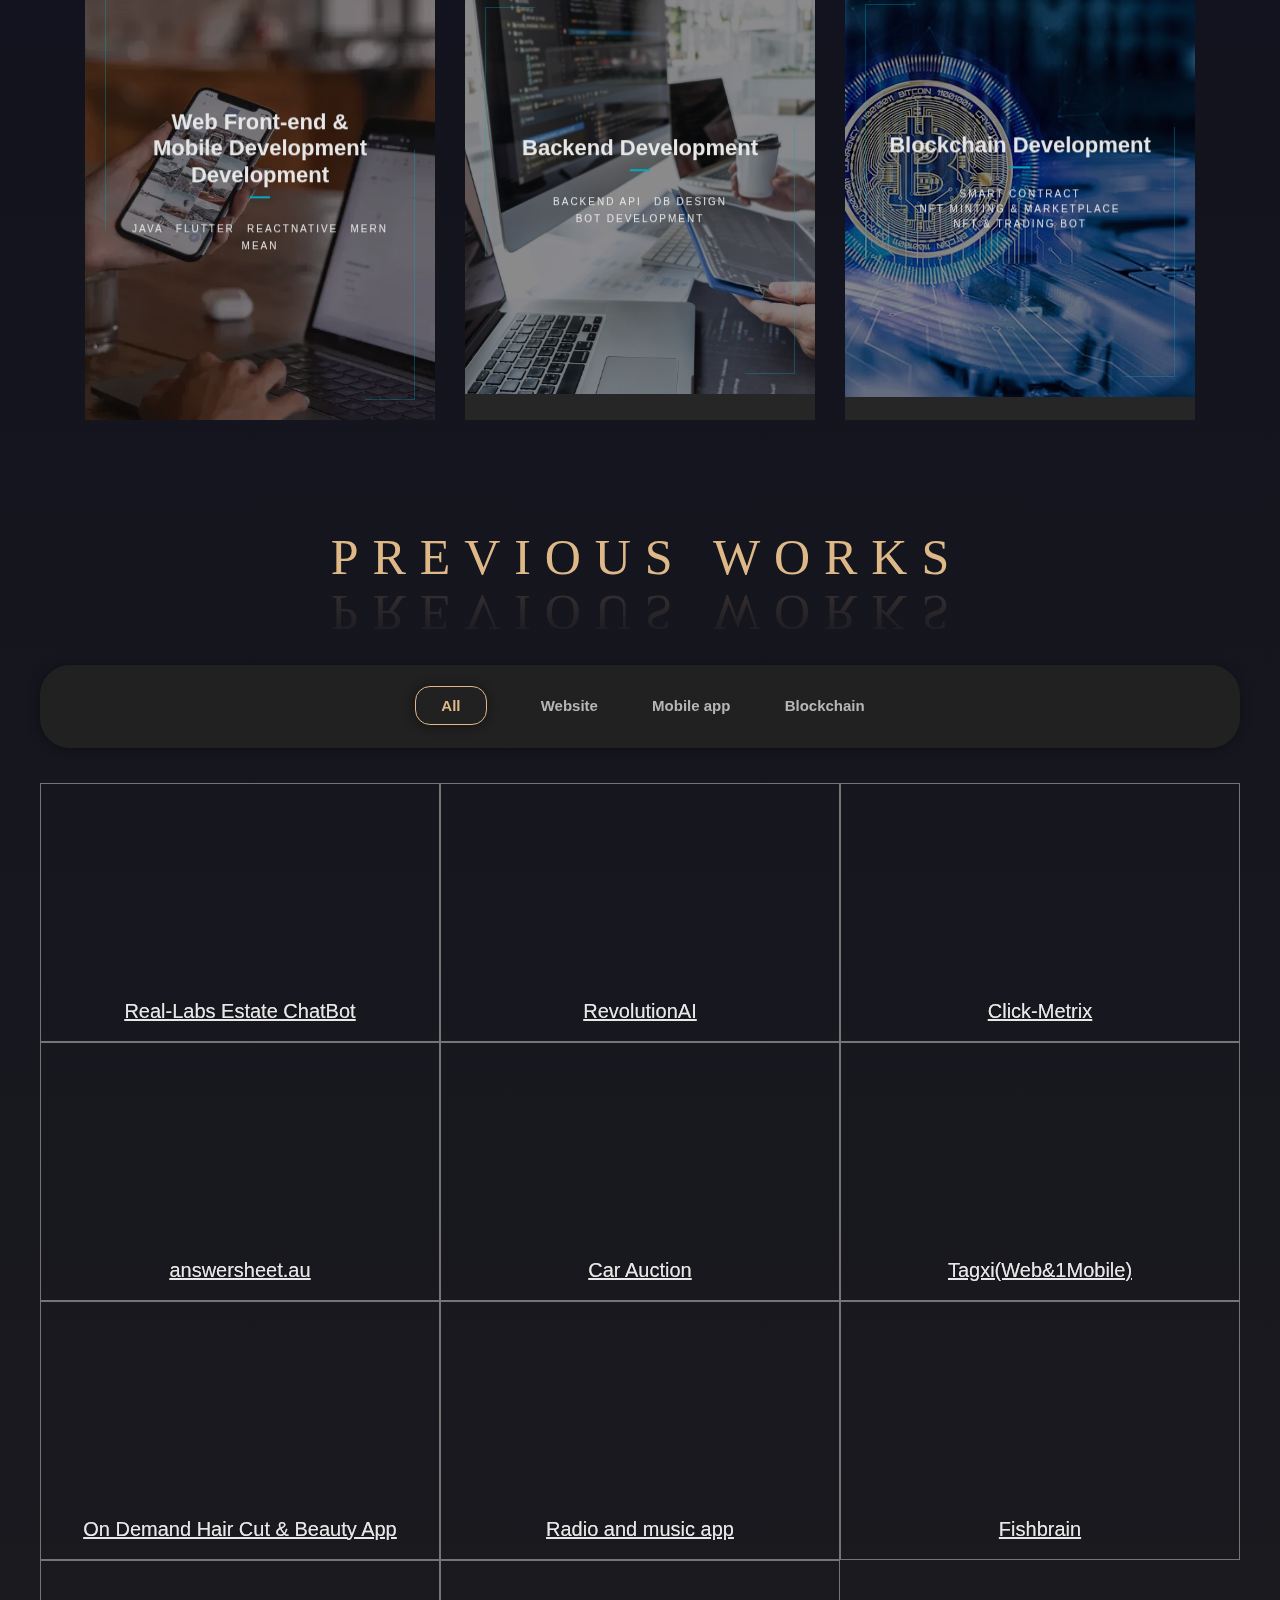
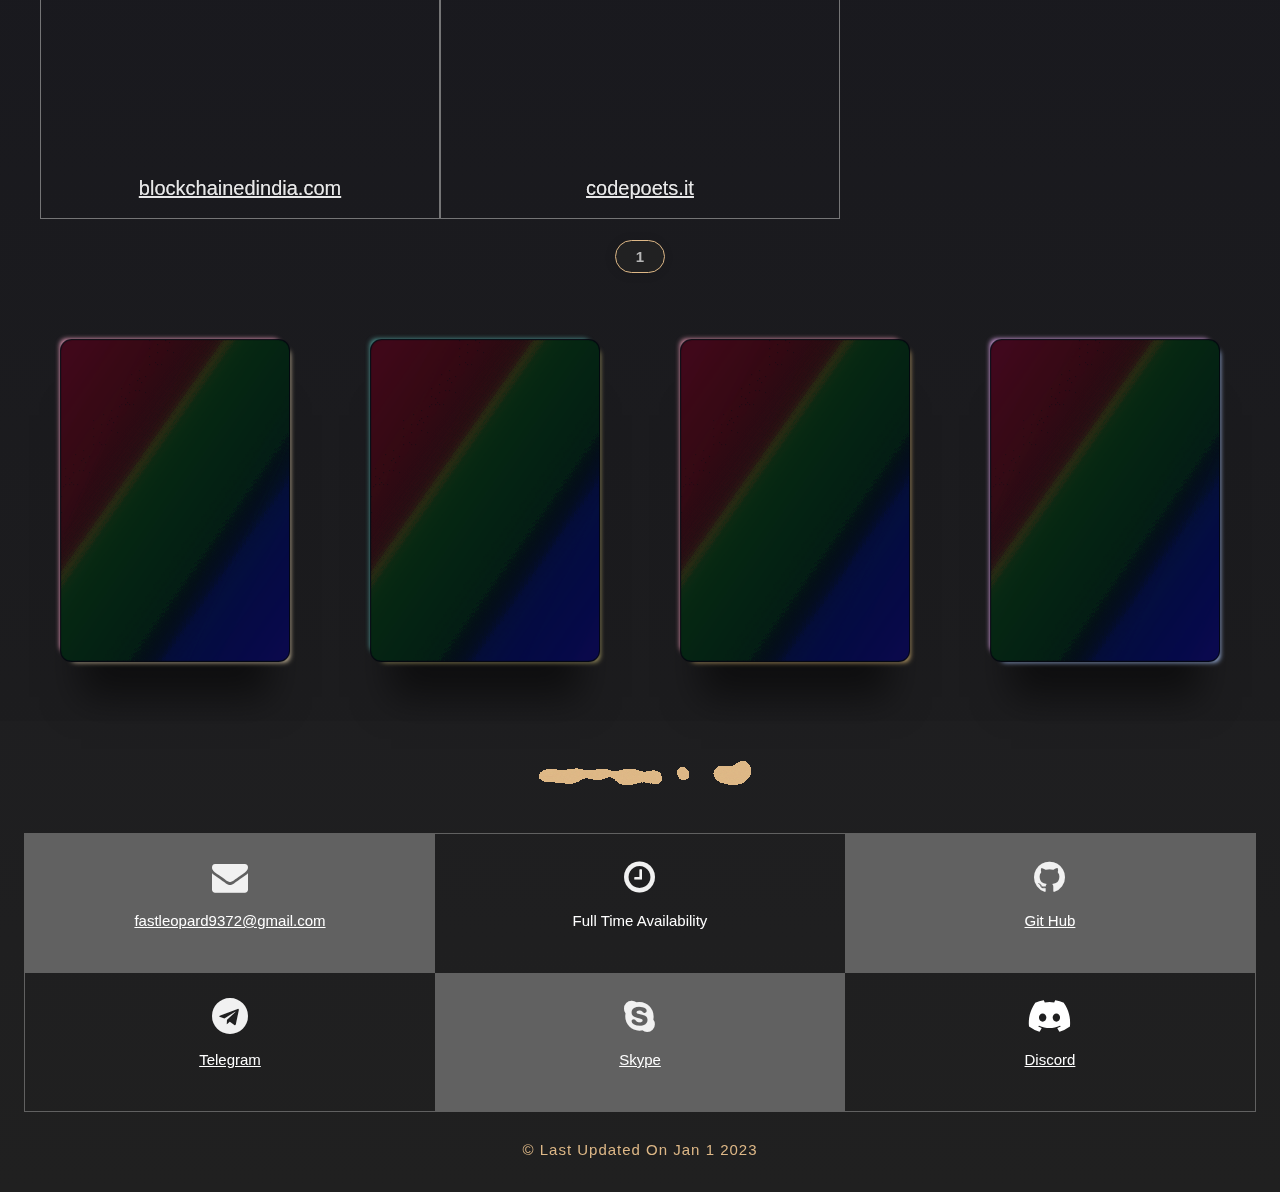
==== commit f9c38523: "Update index.html" ====
--- a/public/index.html
+++ b/public/index.html
@@ -4,7 +4,7 @@
     <meta http-equiv="Content-Type" content="text/html; charset=UTF-8">
 
     <meta name="viewport" content="width=device-width, initial-scale=1.0">
-    <title> Roman Pomah </title>
+    <title> Roman Kyrei </title>
     <link rel="shortcut icon" href="./res/IMG-f7da55d011de5ea7628d4f4afb7e36c1-V.jpg">
     <link rel="stylesheet" href="./res/hero.css">
     <link rel="stylesheet" href="./res/portfolio.css">
@@ -86,7 +86,7 @@
     <!-- navigation menu -->
     <nav style="width: 100%; position: fixed; z-index: 300;" class="">
         <div class="navbar">
-            <div class="logo"><a href="#">Roman Pomah</a></div>
+            <div class="logo"><a href="#">Roman Kyrei</a></div>
             <ul class="menu" style="margin-bottom: 0px;">
                 <li class="li"><a onclick="navTo(&#39;home&#39;)">Home</a></li>
                 <li class="li"><a onclick="navTo(&#39;about&#39;)">About</a></li>
@@ -152,7 +152,7 @@
                 src="./res/IMG-f7da55d011de5ea7628d4f4afb7e36c1-V.jpg">
         </div>
         <div class="w3-col l7 description" >
-            <h3><span class="bold_font_1">𝒯𝒽𝒶𝓃𝓀𝓈 𝒻𝑜𝓇 𝓎𝑜𝓊𝓇 𝓋𝒾𝓈𝒾𝓉𝒾𝓃𝑔!</span><br><br><span class="bold_font_1">T</span>his is <span class="bold_font_1">Roman Pomah</span> from <span class="bold_font_1">Ukrain</span>.<br>
+            <h3><span class="bold_font_1">𝒯𝒽𝒶𝓃𝓀𝓈 𝒻𝑜𝓇 𝓎𝑜𝓊𝓇 𝓋𝒾𝓈𝒾𝓉𝒾𝓃𝑔!</span><br><br><span class="bold_font_1">T</span>his is <span class="bold_font_1">Roman Kyrei</span> from <span class="bold_font_1">Ukrain</span>.<br>
                 <span class="bold_font_2">I</span> have 5+ years of experience in <span class="bold_font_2">Web & Mobile app development</span>.<br>
                 <span class="bold_font_2">A</span>s a senior Full Stack Engineer,a highly skilled developer who can build highly efficient Web & Mobile applications and can also work on application analysis.<br>
                 <span class="bold_font_2">C</span>ross-platform app building,Cloud database management and UX/UI design are my outstanding world and always put developing clean and extensible code.<br>
